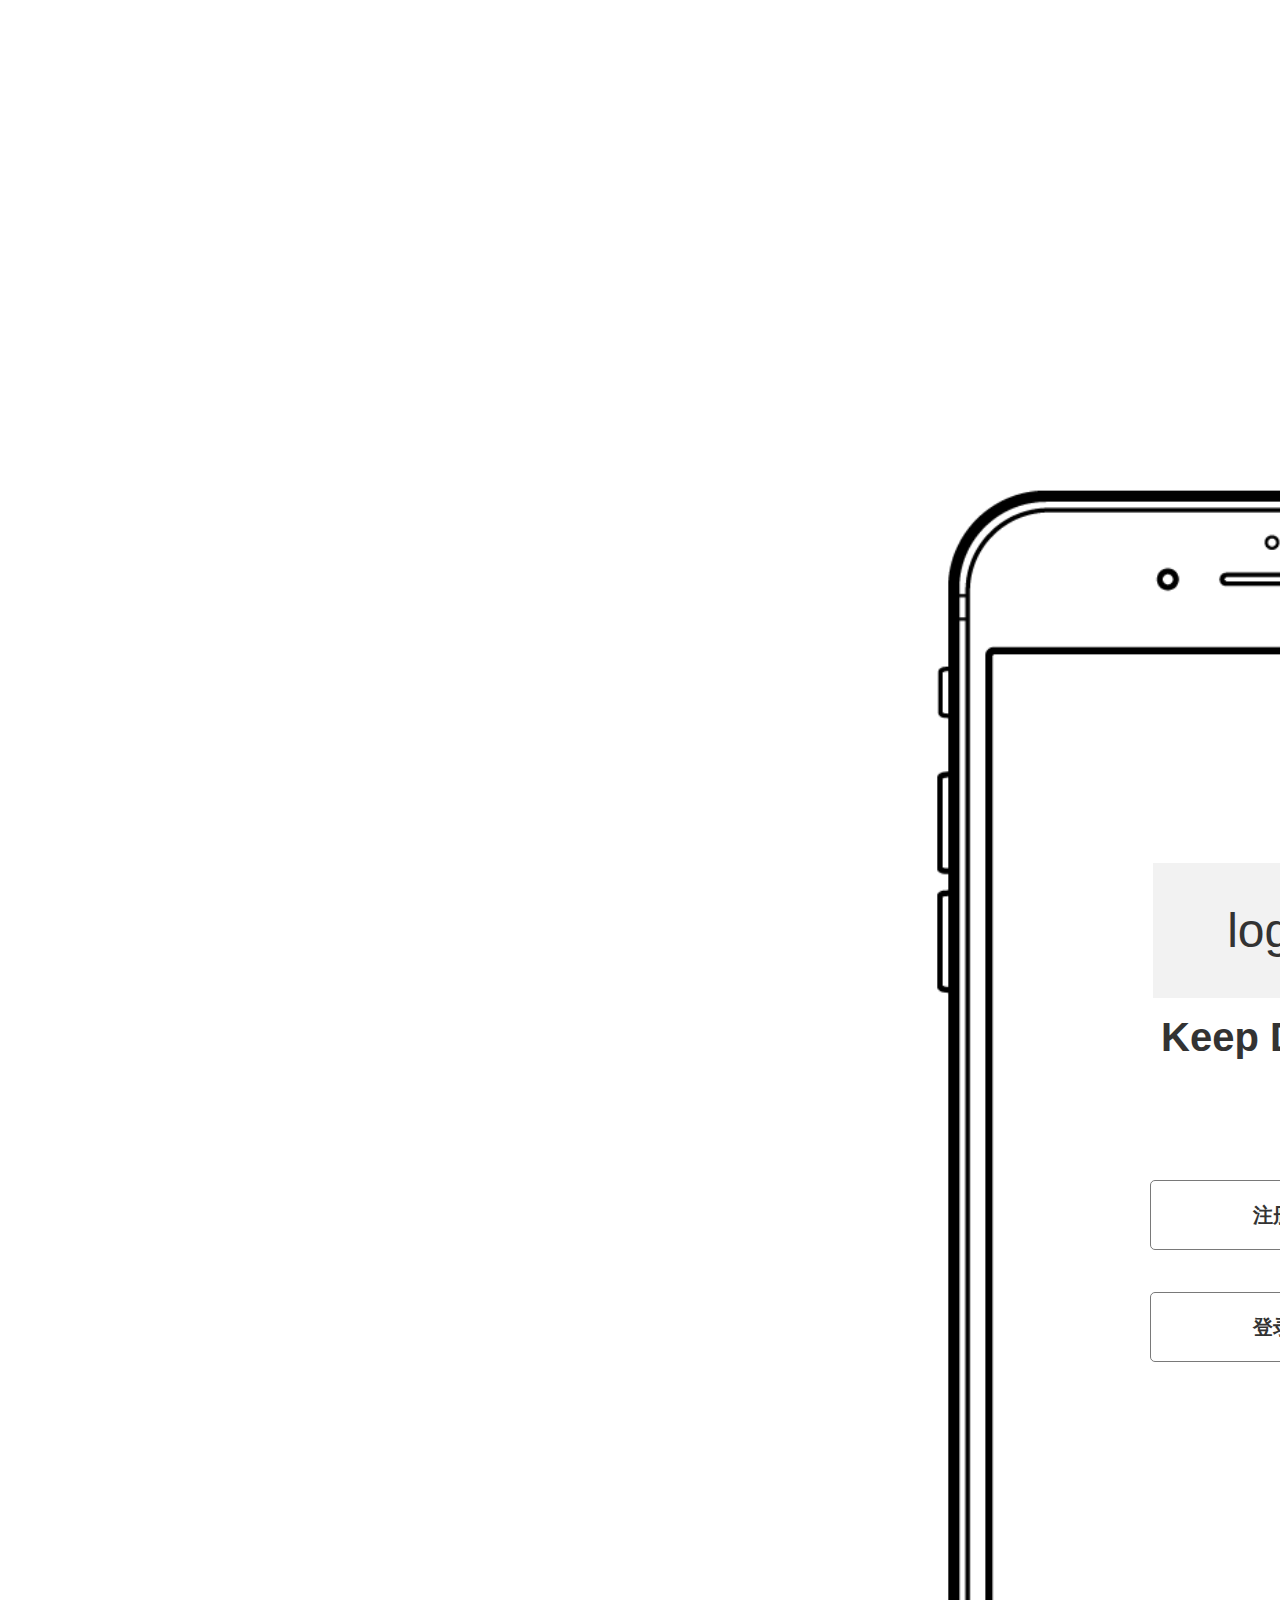
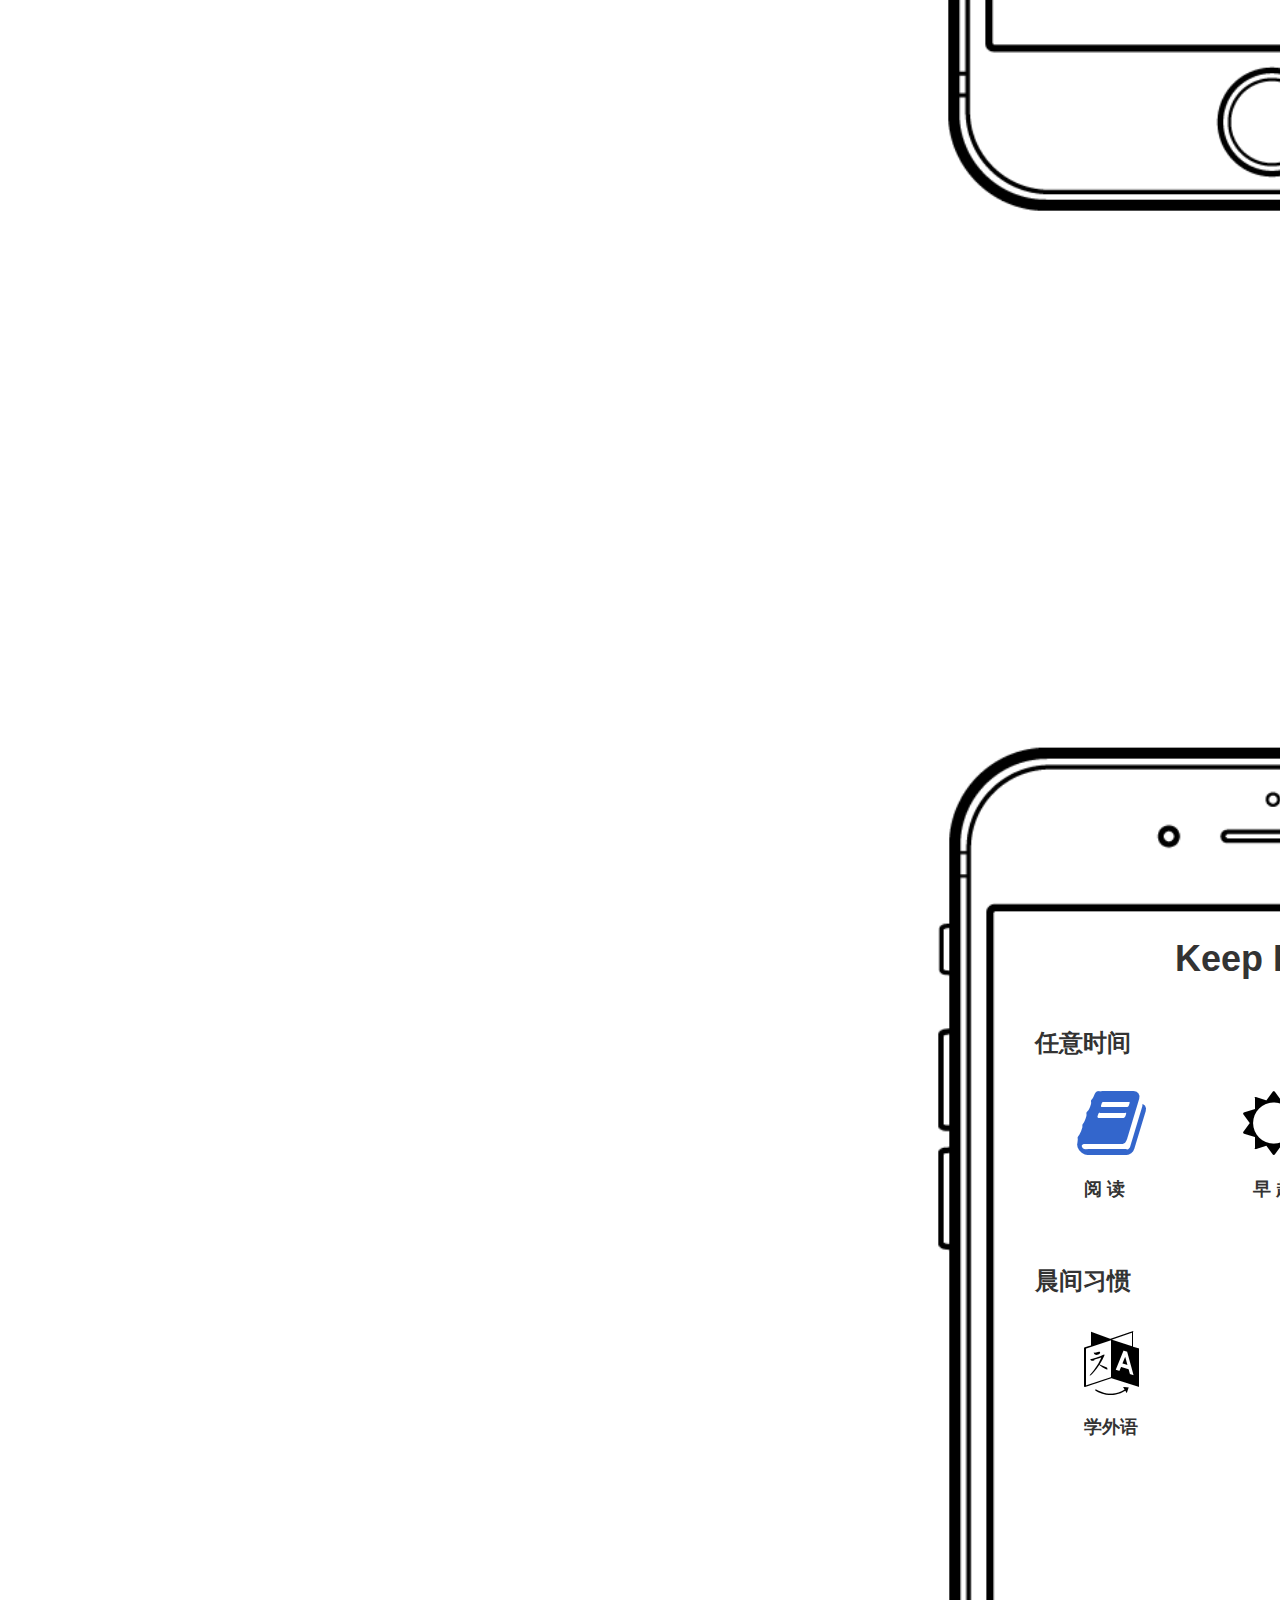
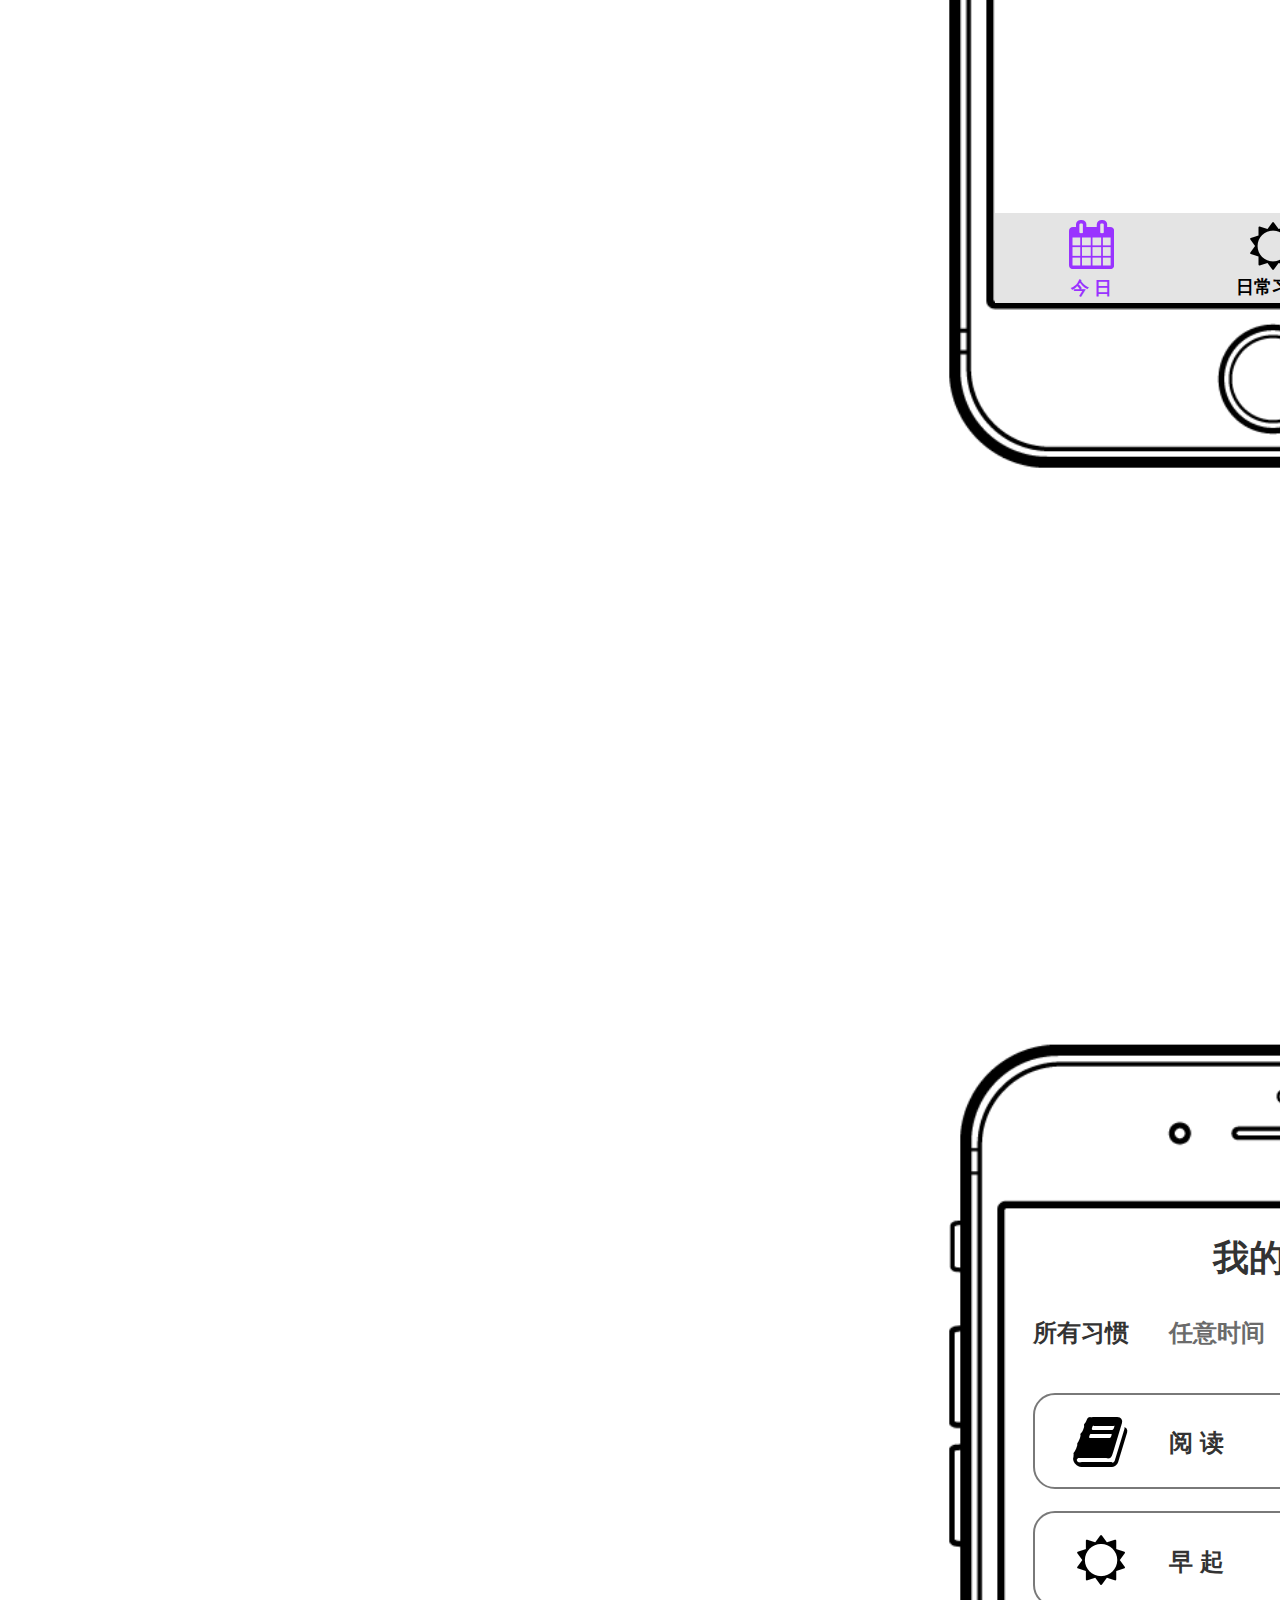
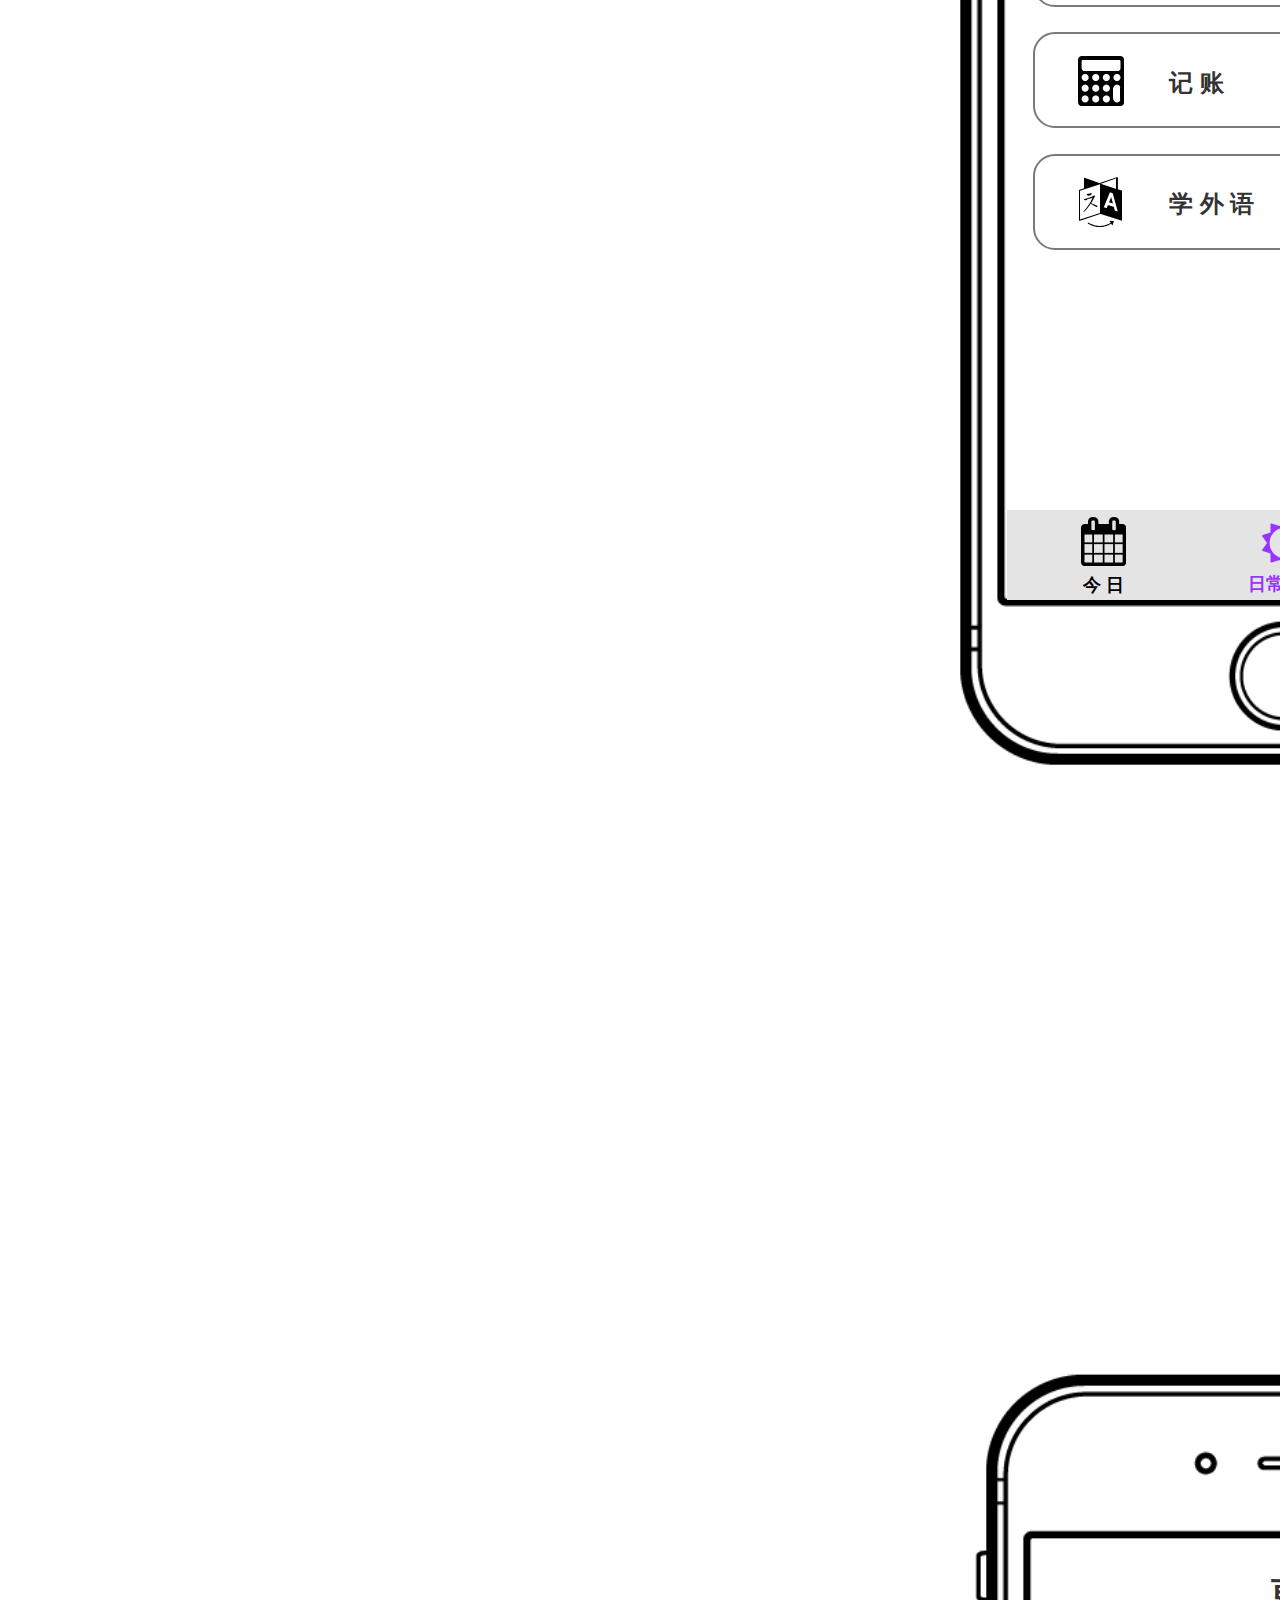
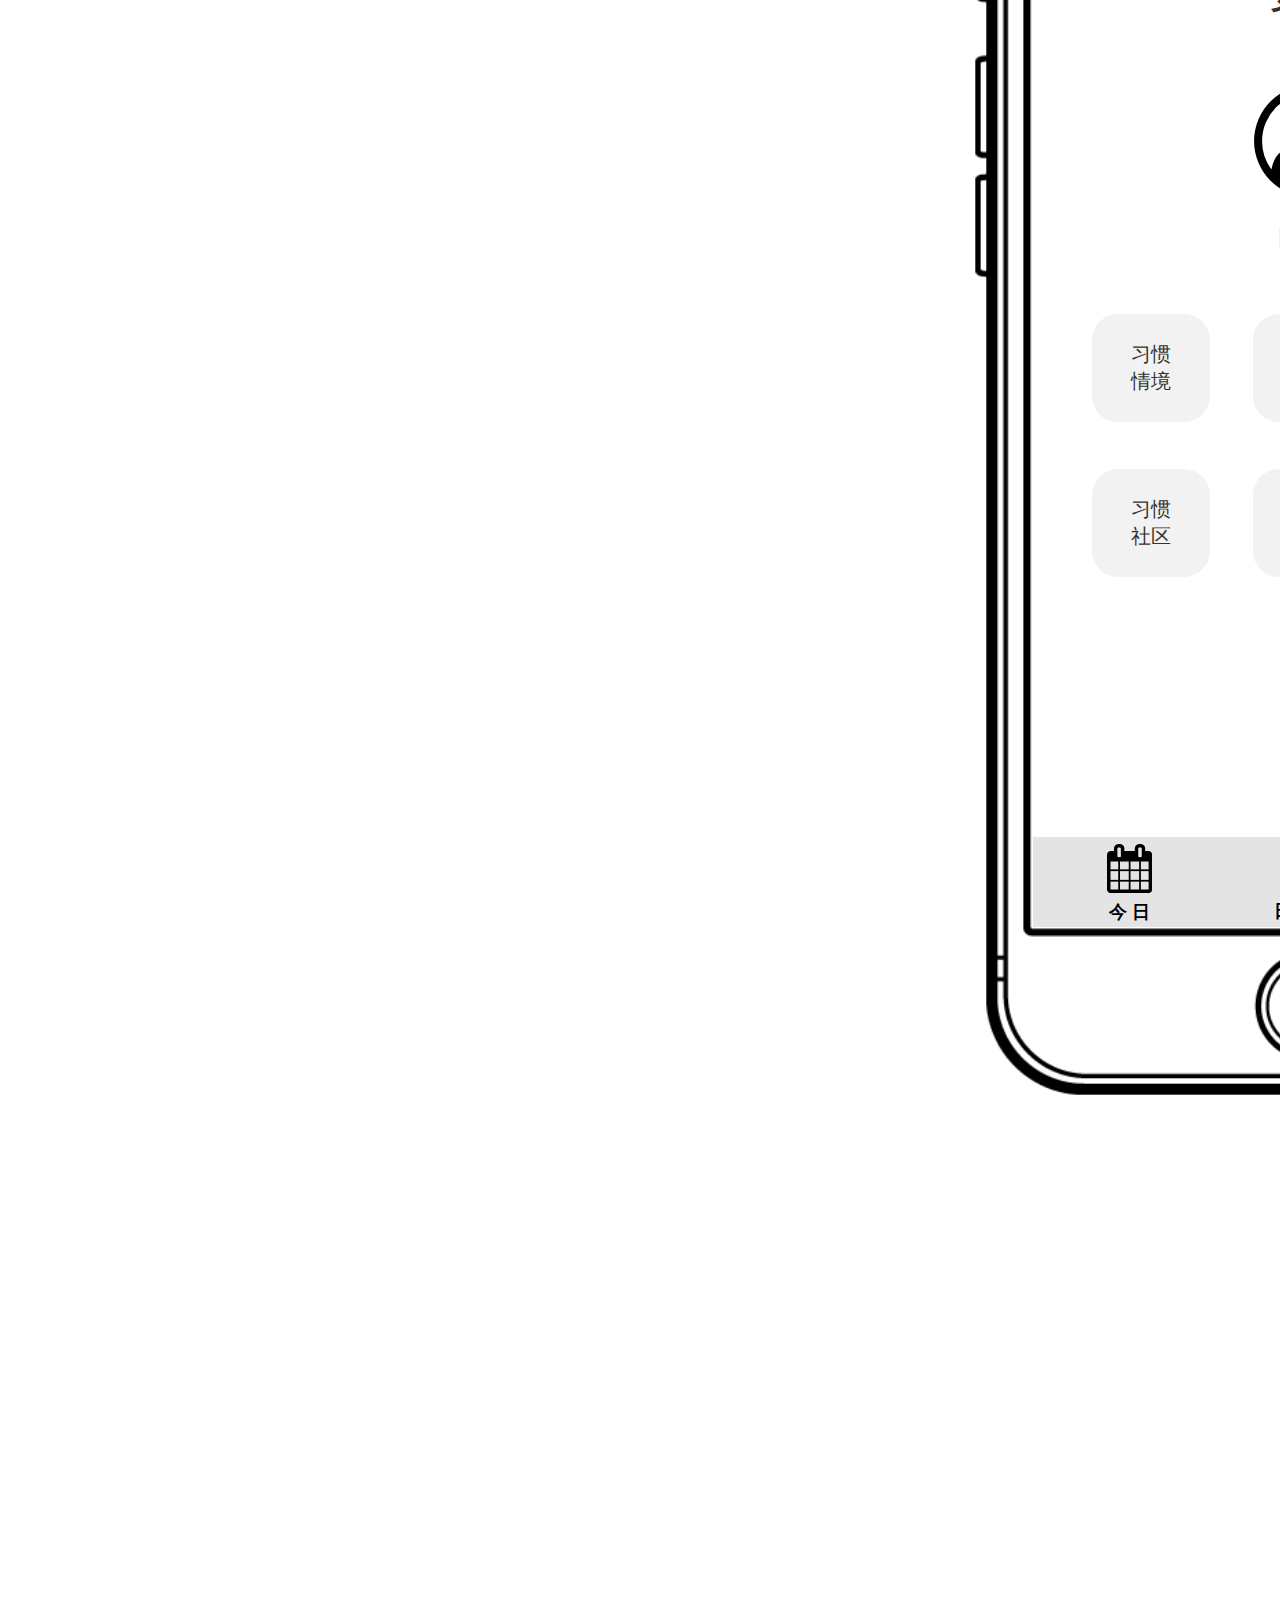
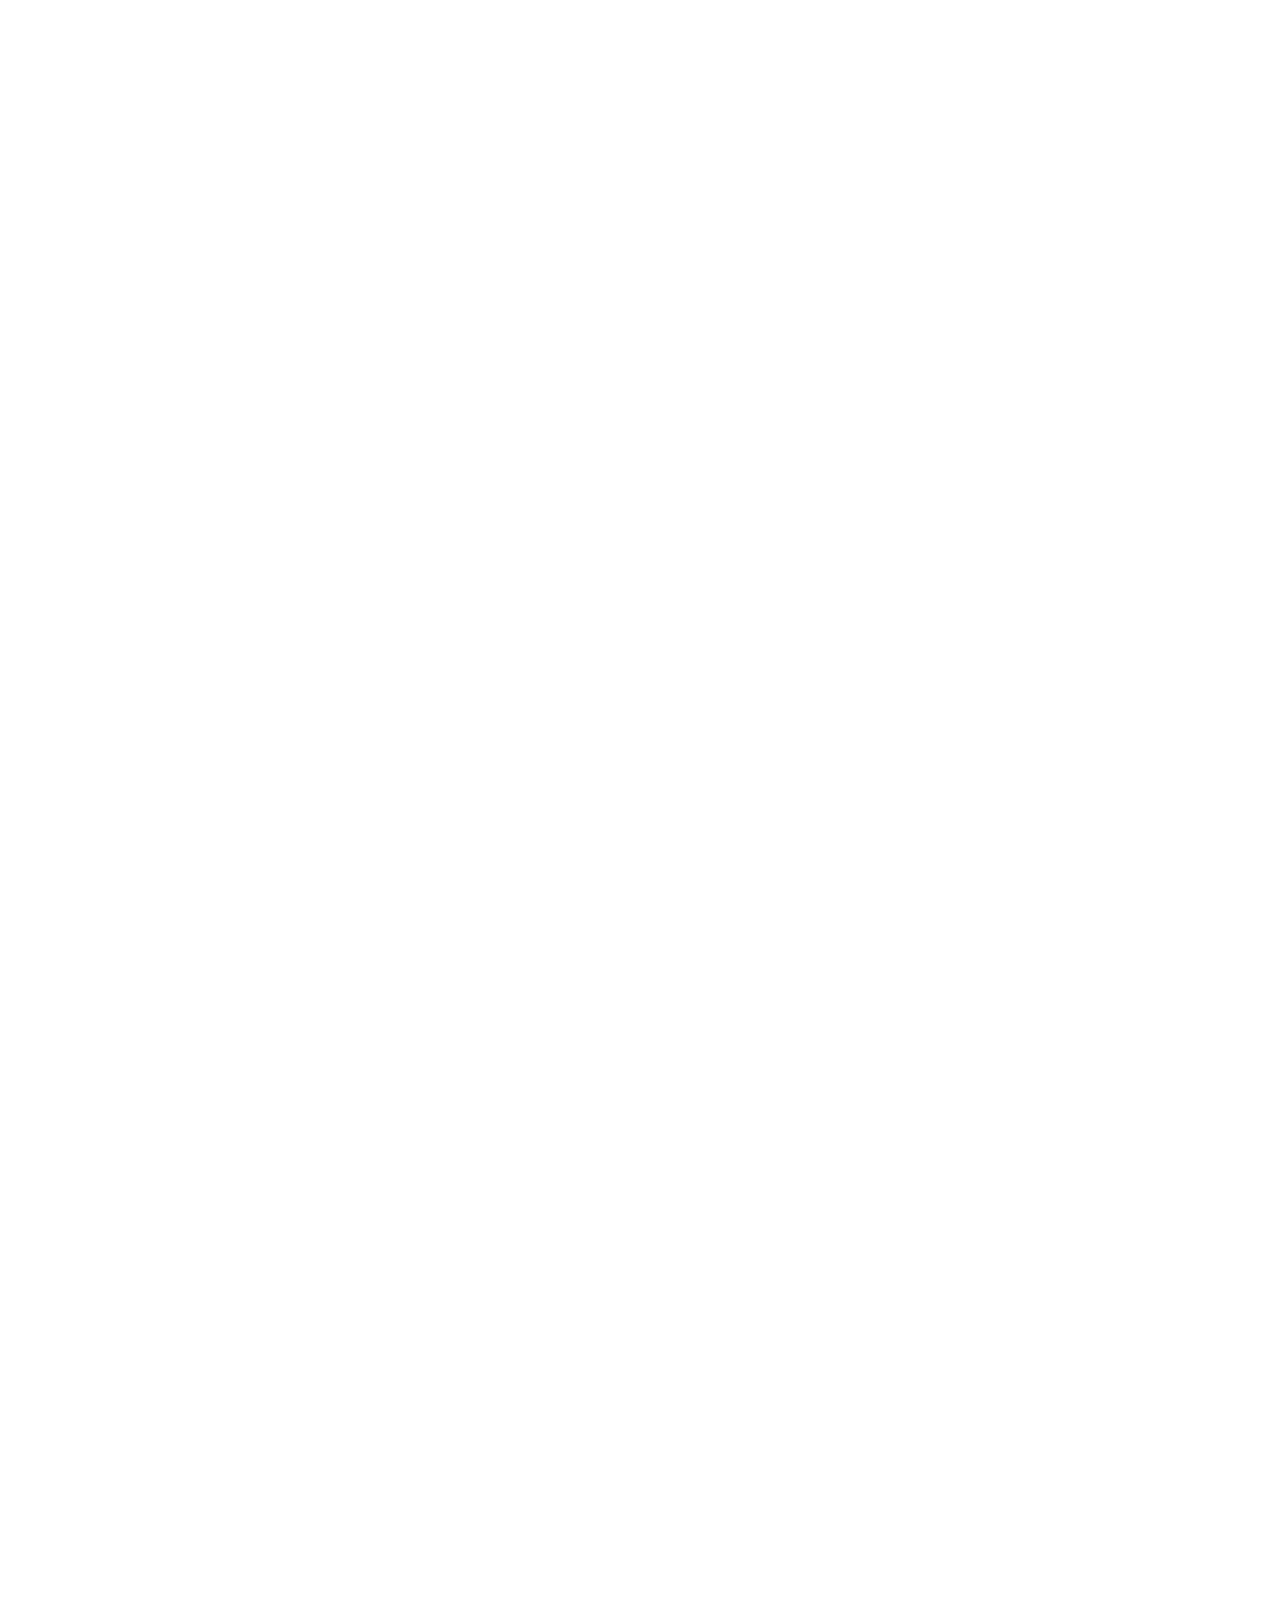
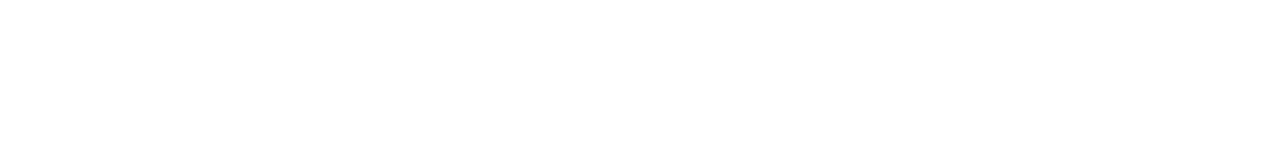
==== 原型图.html @ 33fe041f "add" ====
﻿<!DOCTYPE html>
<html>
  <head>
    <title>原型图</title>
    <meta http-equiv="X-UA-Compatible" content="IE=edge"/>
    <meta http-equiv="content-type" content="text/html; charset=utf-8"/>
    <meta name="apple-mobile-web-app-capable" content="yes"/>
    <link href="resources/css/jquery-ui-themes.css" type="text/css" rel="stylesheet"/>
    <link href="resources/css/axure_rp_page.css" type="text/css" rel="stylesheet"/>
    <link href="data/styles.css" type="text/css" rel="stylesheet"/>
    <link href="files/原型图/styles.css" type="text/css" rel="stylesheet"/>
    <script src="resources/scripts/jquery-1.7.1.min.js"></script>
    <script src="resources/scripts/jquery-ui-1.8.10.custom.min.js"></script>
    <script src="resources/scripts/prototypePre.js"></script>
    <script src="data/document.js"></script>
    <script src="resources/scripts/prototypePost.js"></script>
    <script src="files/原型图/data.js"></script>
    <script type="text/javascript">
      $axure.utils.getTransparentGifPath = function() { return 'resources/images/transparent.gif'; };
      $axure.utils.getOtherPath = function() { return 'resources/Other.html'; };
      $axure.utils.getReloadPath = function() { return 'resources/reload.html'; };
    </script>
  </head>
  <body>
    <div id="base" class="">

      <!-- 1 (图片) -->
      <div id="u0" class="ax_default _图片" data-label="1">
        <img id="u0_img" class="img " src="images/原型图/1_u0.png"/>
      </div>

      <!-- 2 (图片) -->
      <div id="u1" class="ax_default _图片" data-label="2">
        <img id="u1_img" class="img " src="images/原型图/1_u0.png"/>
      </div>

      <!-- Unnamed (矩形) -->
      <div id="u2" class="ax_default box_2">
        <div id="u2_div" class=""></div>
        <div id="u2_text" class="text ">
          <p><span>logo</span></p>
        </div>
      </div>

      <!-- Unnamed (矩形) -->
      <div id="u3" class="ax_default button">
        <div id="u3_div" class=""></div>
        <div id="u3_text" class="text ">
          <p><span>注册</span></p>
        </div>
      </div>

      <!-- Unnamed (矩形) -->
      <div id="u4" class="ax_default button">
        <div id="u4_div" class=""></div>
        <div id="u4_text" class="text ">
          <p><span>登录</span></p>
        </div>
      </div>

      <!-- Unnamed (矩形) -->
      <div id="u5" class="ax_default _二级标题">
        <div id="u5_div" class=""></div>
        <div id="u5_text" class="text ">
          <p><span>Keep Doing</span></p>
        </div>
      </div>

      <!-- 手机号 (组 合) -->
      <div id="u6" class="ax_default" data-label="手机号" data-left="2434" data-top="926" data-width="472" data-height="86">

        <!-- Unnamed (矩形) -->
        <div id="u7" class="ax_default box_1">
          <div id="u7_div" class=""></div>
        </div>

        <!-- Unnamed (文本框) -->
        <div id="u8" class="ax_default text_field">
          <input id="u8_input" type="text" value=""/>
        </div>
      </div>

      <!-- 验证码 (组 合) -->
      <div id="u9" class="ax_default" data-label="验证码" data-left="2434" data-top="1045" data-width="472" data-height="86">

        <!-- Unnamed (矩形) -->
        <div id="u10" class="ax_default box_1">
          <div id="u10_div" class=""></div>
        </div>

        <!-- Unnamed (文本框) -->
        <div id="u11" class="ax_default text_field">
          <input id="u11_input" type="text" value=""/>
        </div>

        <!-- Unnamed (矩形) -->
        <div id="u12" class="ax_default label">
          <div id="u12_div" class=""></div>
          <div id="u12_text" class="text ">
            <p><span>获取验证码</span></p>
          </div>
        </div>
      </div>

      <!-- Unnamed (矩形) -->
      <div id="u13" class="ax_default label">
        <div id="u13_div" class=""></div>
        <div id="u13_text" class="text ">
          <p><span>注 册</span></p>
        </div>
      </div>

      <!-- Unnamed (矩形) -->
      <div id="u14" class="ax_default box_2">
        <div id="u14_div" class=""></div>
        <div id="u14_text" class="text ">
          <p><span>下一步</span></p>
        </div>
      </div>

      <!-- Unnamed (形状) -->
      <div id="u15" class="ax_default icon">
        <img id="u15_img" class="img " src="images/原型图/u15.png"/>
      </div>

      <!-- Unnamed (形状) -->
      <div id="u16" class="ax_default icon">
        <img id="u16_img" class="img " src="images/原型图/u16.png"/>
      </div>

      <!-- Unnamed (形状) -->
      <div id="u17" class="ax_default icon">
        <img id="u17_img" class="img " src="images/原型图/u17.png"/>
      </div>

      <!-- Unnamed (矩形) -->
      <div id="u18" class="ax_default label">
        <div id="u18_div" class=""></div>
        <div id="u18_text" class="text ">
          <p><span>其它方式登录</span></p>
        </div>
      </div>

      <!-- Unnamed (矩形) -->
      <div id="u19" class="ax_default _二级标题">
        <div id="u19_div" class=""></div>
        <div id="u19_text" class="text ">
          <p><span>登录</span></p>
        </div>
      </div>

      <!-- 验证码 (组 合) -->
      <div id="u20" class="ax_default" data-label="验证码" data-left="2434" data-top="1161" data-width="472" data-height="86">

        <!-- Unnamed (矩形) -->
        <div id="u21" class="ax_default box_1">
          <div id="u21_div" class=""></div>
        </div>

        <!-- Unnamed (文本框) -->
        <div id="u22" class="ax_default text_field">
          <input id="u22_input" type="text" value=""/>
        </div>
      </div>

      <!-- 2 (图片) -->
      <div id="u23" class="ax_default _图片" data-label="2">
        <img id="u23_img" class="img " src="images/原型图/1_u0.png"/>
      </div>

      <!-- 手机号 (组 合) -->
      <div id="u24" class="ax_default" data-label="手机号" data-left="3869" data-top="954" data-width="472" data-height="86">

        <!-- Unnamed (矩形) -->
        <div id="u25" class="ax_default box_1">
          <div id="u25_div" class=""></div>
        </div>

        <!-- Unnamed (文本框) -->
        <div id="u26" class="ax_default text_field">
          <input id="u26_input" type="text" value=""/>
        </div>
      </div>

      <!-- Unnamed (矩形) -->
      <div id="u27" class="ax_default label">
        <div id="u27_div" class=""></div>
        <div id="u27_text" class="text ">
          <p><span>登 录</span></p>
        </div>
      </div>

      <!-- Unnamed (矩形) -->
      <div id="u28" class="ax_default box_2">
        <div id="u28_div" class=""></div>
        <div id="u28_text" class="text ">
          <p><span>登 录</span></p>
        </div>
      </div>

      <!-- Unnamed (形状) -->
      <div id="u29" class="ax_default icon">
        <img id="u29_img" class="img " src="images/原型图/u15.png"/>
      </div>

      <!-- Unnamed (形状) -->
      <div id="u30" class="ax_default icon">
        <img id="u30_img" class="img " src="images/原型图/u16.png"/>
      </div>

      <!-- Unnamed (形状) -->
      <div id="u31" class="ax_default icon">
        <img id="u31_img" class="img " src="images/原型图/u17.png"/>
      </div>

      <!-- Unnamed (矩形) -->
      <div id="u32" class="ax_default label">
        <div id="u32_div" class=""></div>
        <div id="u32_text" class="text ">
          <p><span>其它方式登录</span></p>
        </div>
      </div>

      <!-- Unnamed (矩形) -->
      <div id="u33" class="ax_default _二级标题">
        <div id="u33_div" class=""></div>
        <div id="u33_text" class="text ">
          <p><span>注册</span></p>
        </div>
      </div>

      <!-- 验证码 (组 合) -->
      <div id="u34" class="ax_default" data-label="验证码" data-left="3869" data-top="1095" data-width="472" data-height="86">

        <!-- Unnamed (矩形) -->
        <div id="u35" class="ax_default box_1">
          <div id="u35_div" class=""></div>
        </div>

        <!-- Unnamed (文本框) -->
        <div id="u36" class="ax_default text_field">
          <input id="u36_input" type="text" value=""/>
        </div>
      </div>

      <!-- 1 (图片) -->
      <div id="u37" class="ax_default _图片" data-label="1">
        <img id="u37_img" class="img " src="images/原型图/1_u0.png"/>
      </div>

      <!-- Unnamed (矩形) -->
      <div id="u38" class="ax_default _二级标题">
        <div id="u38_div" class=""></div>
        <div id="u38_text" class="text ">
          <p><span>Keep Doing</span></p>
        </div>
      </div>

      <!-- Unnamed (矩形) -->
      <div id="u39" class="ax_default box_2">
        <div id="u39_div" class=""></div>
      </div>

      <!-- Unnamed (形状) -->
      <div id="u40" class="ax_default icon">
        <img id="u40_img" class="img " src="images/原型图/u40.png"/>
      </div>

      <!-- Unnamed (矩形) -->
      <div id="u41" class="ax_default _三级标题">
        <div id="u41_div" class=""></div>
        <div id="u41_text" class="text ">
          <p><span>今 日</span></p>
        </div>
      </div>

      <!-- Unnamed (形状) -->
      <div id="u42" class="ax_default icon">
        <img id="u42_img" class="img " src="images/原型图/u42.png"/>
      </div>

      <!-- Unnamed (矩形) -->
      <div id="u43" class="ax_default _三级标题">
        <div id="u43_div" class=""></div>
        <div id="u43_text" class="text ">
          <p><span>日常习惯</span></p>
        </div>
      </div>

      <!-- Unnamed (形状) -->
      <div id="u44" class="ax_default icon">
        <img id="u44_img" class="img " src="images/原型图/u44.png"/>
      </div>

      <!-- Unnamed (矩形) -->
      <div id="u45" class="ax_default _三级标题">
        <div id="u45_div" class=""></div>
        <div id="u45_text" class="text ">
          <p><span>更 多</span></p>
        </div>
      </div>

      <!-- Unnamed (形状) -->
      <div id="u46" class="ax_default icon">
        <img id="u46_img" class="img " src="images/原型图/u46.png"/>
      </div>

      <!-- Unnamed (形状) -->
      <div id="u47" class="ax_default icon">
        <img id="u47_img" class="img " src="images/原型图/u47.png"/>
      </div>

      <!-- Unnamed (形状) -->
      <div id="u48" class="ax_default icon">
        <img id="u48_img" class="img " src="images/原型图/u48.png"/>
      </div>

      <!-- Unnamed (矩形) -->
      <div id="u49" class="ax_default _二级标题">
        <div id="u49_div" class=""></div>
        <div id="u49_text" class="text ">
          <p><span>任意时间</span></p>
        </div>
      </div>

      <!-- Unnamed (矩形) -->
      <div id="u50" class="ax_default _二级标题">
        <div id="u50_div" class=""></div>
        <div id="u50_text" class="text ">
          <p><span>晨间习惯</span></p>
        </div>
      </div>

      <!-- Unnamed (形状) -->
      <div id="u51" class="ax_default icon">
        <img id="u51_img" class="img " src="images/原型图/u51.png"/>
      </div>

      <!-- Unnamed (矩形) -->
      <div id="u52" class="ax_default _二级标题">
        <div id="u52_div" class=""></div>
        <div id="u52_text" class="text ">
          <p><span>点击小图标完成打卡</span></p><p><span><br></span></p><p><span>打卡后图标颜色变化</span></p>
        </div>
      </div>

      <!-- Unnamed (矩形) -->
      <div id="u53" class="ax_default _三级标题">
        <div id="u53_div" class=""></div>
        <div id="u53_text" class="text ">
          <p><span>阅 读</span></p>
        </div>
      </div>

      <!-- Unnamed (矩形) -->
      <div id="u54" class="ax_default _三级标题">
        <div id="u54_div" class=""></div>
        <div id="u54_text" class="text ">
          <p><span>早 起</span></p>
        </div>
      </div>

      <!-- Unnamed (矩形) -->
      <div id="u55" class="ax_default _三级标题">
        <div id="u55_div" class=""></div>
        <div id="u55_text" class="text ">
          <p><span>记 账</span></p>
        </div>
      </div>

      <!-- Unnamed (矩形) -->
      <div id="u56" class="ax_default _三级标题">
        <div id="u56_div" class=""></div>
        <div id="u56_text" class="text ">
          <p><span>学外语</span></p>
        </div>
      </div>

      <!-- 1 (图片) -->
      <div id="u57" class="ax_default _图片" data-label="1">
        <img id="u57_img" class="img " src="images/原型图/1_u0.png"/>
      </div>

      <!-- Unnamed (矩形) -->
      <div id="u58" class="ax_default _二级标题">
        <div id="u58_div" class=""></div>
        <div id="u58_text" class="text ">
          <p><span>所有习惯</span></p>
        </div>
      </div>

      <!-- Unnamed (矩形) -->
      <div id="u59" class="ax_default _二级标题">
        <div id="u59_div" class=""></div>
        <div id="u59_text" class="text ">
          <p><span>我的习惯</span></p>
        </div>
      </div>

      <!-- Unnamed (矩形) -->
      <div id="u60" class="ax_default _二级标题">
        <div id="u60_div" class=""></div>
        <div id="u60_text" class="text ">
          <p><span>任意时间</span></p>
        </div>
      </div>

      <!-- Unnamed (矩形) -->
      <div id="u61" class="ax_default _二级标题">
        <div id="u61_div" class=""></div>
        <div id="u61_text" class="text ">
          <p><span>晨间习惯</span></p>
        </div>
      </div>

      <!-- Unnamed (矩形) -->
      <div id="u62" class="ax_default box_1">
        <div id="u62_div" class=""></div>
      </div>

      <!-- Unnamed (形状) -->
      <div id="u63" class="ax_default icon">
        <img id="u63_img" class="img " src="images/原型图/u63.png"/>
      </div>

      <!-- Unnamed (矩形) -->
      <div id="u64" class="ax_default box_1">
        <div id="u64_div" class=""></div>
      </div>

      <!-- Unnamed (矩形) -->
      <div id="u65" class="ax_default box_1">
        <div id="u65_div" class=""></div>
      </div>

      <!-- Unnamed (矩形) -->
      <div id="u66" class="ax_default box_1">
        <div id="u66_div" class=""></div>
      </div>

      <!-- Unnamed (形状) -->
      <div id="u67" class="ax_default icon">
        <img id="u67_img" class="img " src="images/原型图/u67.png"/>
      </div>

      <!-- Unnamed (形状) -->
      <div id="u68" class="ax_default icon">
        <img id="u68_img" class="img " src="images/原型图/u68.png"/>
      </div>

      <!-- Unnamed (形状) -->
      <div id="u69" class="ax_default icon">
        <img id="u69_img" class="img " src="images/原型图/u69.png"/>
      </div>

      <!-- Unnamed (矩形) -->
      <div id="u70" class="ax_default _二级标题">
        <div id="u70_div" class=""></div>
        <div id="u70_text" class="text ">
          <p><span>阅 读</span></p>
        </div>
      </div>

      <!-- Unnamed (矩形) -->
      <div id="u71" class="ax_default _二级标题">
        <div id="u71_div" class=""></div>
        <div id="u71_text" class="text ">
          <p><span>早 起</span></p>
        </div>
      </div>

      <!-- Unnamed (矩形) -->
      <div id="u72" class="ax_default _二级标题">
        <div id="u72_div" class=""></div>
        <div id="u72_text" class="text ">
          <p><span>记 账</span></p>
        </div>
      </div>

      <!-- Unnamed (矩形) -->
      <div id="u73" class="ax_default _二级标题">
        <div id="u73_div" class=""></div>
        <div id="u73_text" class="text ">
          <p><span>学 外 语</span></p>
        </div>
      </div>

      <!-- Unnamed (形状) -->
      <div id="u74" class="ax_default icon">
        <img id="u74_img" class="img " src="images/原型图/u74.png"/>
      </div>

      <!-- Unnamed (矩形) -->
      <div id="u75" class="ax_default _二级标题">
        <div id="u75_div" class=""></div>
        <div id="u75_text" class="text ">
          <p><span>点击“＋”可添加习惯</span></p><p><span><br></span></p><p><span>点击习惯条可进入打卡日历，</span></p><p><span>可编辑习惯设置</span></p>
        </div>
      </div>

      <!-- 1 (图片) -->
      <div id="u76" class="ax_default _图片" data-label="1">
        <img id="u76_img" class="img " src="images/原型图/1_u0.png"/>
      </div>

      <!-- Unnamed (矩形) -->
      <div id="u77" class="ax_default _二级标题">
        <div id="u77_div" class=""></div>
        <div id="u77_text" class="text ">
          <p><span>新的习惯</span></p>
        </div>
      </div>

      <!-- Unnamed (矩形) -->
      <div id="u78" class="ax_default primary_button">
        <div id="u78_div" class=""></div>
        <div id="u78_text" class="text ">
          <p><span>保存</span></p>
        </div>
      </div>

      <!-- Unnamed (矩形) -->
      <div id="u79" class="ax_default button">
        <div id="u79_div" class=""></div>
        <div id="u79_text" class="text ">
          <p><span>取消</span></p>
        </div>
      </div>

      <!-- Unnamed (矩形) -->
      <div id="u80" class="ax_default _二级标题">
        <div id="u80_div" class=""></div>
        <div id="u80_text" class="text ">
          <p><span>习惯名称：</span></p>
        </div>
      </div>

      <!-- Unnamed (文本框) -->
      <div id="u81" class="ax_default text_field ax_default_hidden" style="display:none; visibility: hidden">
        <input id="u81_input" type="text" value=""/>
      </div>

      <!-- Unnamed (矩形) -->
      <div id="u82" class="ax_default box_1">
        <div id="u82_div" class=""></div>
      </div>

      <!-- Unnamed (矩形) -->
      <div id="u83" class="ax_default _二级标题">
        <div id="u83_div" class=""></div>
        <div id="u83_text" class="text ">
          <p><span>挑选一个图标：</span></p>
        </div>
      </div>

      <!-- Unnamed (形状) -->
      <div id="u84" class="ax_default icon">
        <img id="u84_img" class="img " src="images/原型图/u69.png"/>
      </div>

      <!-- Unnamed (形状) -->
      <div id="u85" class="ax_default icon">
        <img id="u85_img" class="img " src="images/原型图/u85.png"/>
      </div>

      <!-- Unnamed (形状) -->
      <div id="u86" class="ax_default icon">
        <img id="u86_img" class="img " src="images/原型图/u86.png"/>
      </div>

      <!-- Unnamed (形状) -->
      <div id="u87" class="ax_default icon">
        <img id="u87_img" class="img " src="images/原型图/u87.png"/>
      </div>

      <!-- Unnamed (形状) -->
      <div id="u88" class="ax_default icon">
        <img id="u88_img" class="img " src="images/原型图/u88.png"/>
      </div>

      <!-- Unnamed (形状) -->
      <div id="u89" class="ax_default icon">
        <img id="u89_img" class="img " src="images/原型图/u89.png"/>
      </div>

      <!-- Unnamed (形状) -->
      <div id="u90" class="ax_default icon">
        <img id="u90_img" class="img " src="images/原型图/u90.png"/>
      </div>

      <!-- Unnamed (形状) -->
      <div id="u91" class="ax_default icon">
        <img id="u91_img" class="img " src="images/原型图/u67.png"/>
      </div>

      <!-- Unnamed (矩形) -->
      <div id="u92" class="ax_default _二级标题">
        <div id="u92_div" class=""></div>
        <div id="u92_text" class="text ">
          <p><span>在一天中的什么时候：</span></p>
        </div>
      </div>

      <!-- Unnamed (矩形) -->
      <div id="u93" class="ax_default primary_button">
        <div id="u93_div" class=""></div>
        <div id="u93_text" class="text ">
          <p><span>任意时间</span></p>
        </div>
      </div>

      <!-- Unnamed (矩形) -->
      <div id="u94" class="ax_default button">
        <div id="u94_div" class=""></div>
        <div id="u94_text" class="text ">
          <p><span>晨间习惯</span></p>
        </div>
      </div>

      <!-- Unnamed (矩形) -->
      <div id="u95" class="ax_default button">
        <div id="u95_div" class=""></div>
        <div id="u95_text" class="text ">
          <p><span>中午时分</span></p>
        </div>
      </div>

      <!-- Unnamed (矩形) -->
      <div id="u96" class="ax_default button">
        <div id="u96_div" class=""></div>
        <div id="u96_text" class="text ">
          <p><span>午间习惯</span></p>
        </div>
      </div>

      <!-- Unnamed (矩形) -->
      <div id="u97" class="ax_default button">
        <div id="u97_div" class=""></div>
        <div id="u97_text" class="text ">
          <p><span>晚间习惯</span></p>
        </div>
      </div>

      <!-- Unnamed (矩形) -->
      <div id="u98" class="ax_default _二级标题">
        <div id="u98_div" class=""></div>
        <div id="u98_text" class="text ">
          <p><span>在一周中的什么时候：</span></p>
        </div>
      </div>

      <!-- Unnamed (矩形) -->
      <div id="u99" class="ax_default primary_button">
        <div id="u99_div" class=""></div>
        <div id="u99_text" class="text ">
          <p><span>周一</span></p>
        </div>
      </div>

      <!-- Unnamed (矩形) -->
      <div id="u100" class="ax_default button">
        <div id="u100_div" class=""></div>
        <div id="u100_text" class="text ">
          <p><span>周二</span></p>
        </div>
      </div>

      <!-- Unnamed (矩形) -->
      <div id="u101" class="ax_default button">
        <div id="u101_div" class=""></div>
        <div id="u101_text" class="text ">
          <p><span>周三</span></p>
        </div>
      </div>

      <!-- Unnamed (矩形) -->
      <div id="u102" class="ax_default button">
        <div id="u102_div" class=""></div>
        <div id="u102_text" class="text ">
          <p><span>周四</span></p>
        </div>
      </div>

      <!-- Unnamed (矩形) -->
      <div id="u103" class="ax_default button">
        <div id="u103_div" class=""></div>
        <div id="u103_text" class="text ">
          <p><span>周五</span></p>
        </div>
      </div>

      <!-- Unnamed (矩形) -->
      <div id="u104" class="ax_default button">
        <div id="u104_div" class=""></div>
        <div id="u104_text" class="text ">
          <p><span>周六</span></p>
        </div>
      </div>

      <!-- Unnamed (矩形) -->
      <div id="u105" class="ax_default button">
        <div id="u105_div" class=""></div>
        <div id="u105_text" class="text ">
          <p><span>周日</span></p>
        </div>
      </div>

      <!-- Unnamed (矩形) -->
      <div id="u106" class="ax_default _二级标题">
        <div id="u106_div" class=""></div>
        <div id="u106_text" class="text ">
          <p><span>设置提醒时间：</span></p>
        </div>
      </div>

      <!-- Unnamed (形状) -->
      <div id="u107" class="ax_default icon">
        <img id="u107_img" class="img " src="images/原型图/u107.png"/>
      </div>

      <!-- Unnamed (矩形) -->
      <div id="u108" class="ax_default _二级标题">
        <div id="u108_div" class=""></div>
        <div id="u108_text" class="text ">
          <p><span>点击“＋”可设置提醒时间</span></p>
        </div>
      </div>

      <!-- Unnamed (矩形) -->
      <div id="u109" class="ax_default box_2">
        <div id="u109_div" class=""></div>
      </div>

      <!-- Unnamed (形状) -->
      <div id="u110" class="ax_default icon">
        <img id="u110_img" class="img " src="images/原型图/u110.png"/>
      </div>

      <!-- Unnamed (矩形) -->
      <div id="u111" class="ax_default _三级标题">
        <div id="u111_div" class=""></div>
        <div id="u111_text" class="text ">
          <p><span>今 日</span></p>
        </div>
      </div>

      <!-- Unnamed (形状) -->
      <div id="u112" class="ax_default icon">
        <img id="u112_img" class="img " src="images/原型图/u112.png"/>
      </div>

      <!-- Unnamed (矩形) -->
      <div id="u113" class="ax_default _三级标题">
        <div id="u113_div" class=""></div>
        <div id="u113_text" class="text ">
          <p><span>日常习惯</span></p>
        </div>
      </div>

      <!-- Unnamed (形状) -->
      <div id="u114" class="ax_default icon">
        <img id="u114_img" class="img " src="images/原型图/u44.png"/>
      </div>

      <!-- Unnamed (矩形) -->
      <div id="u115" class="ax_default _三级标题">
        <div id="u115_div" class=""></div>
        <div id="u115_text" class="text ">
          <p><span>更 多</span></p>
        </div>
      </div>

      <!-- 1 (图片) -->
      <div id="u116" class="ax_default _图片" data-label="1">
        <img id="u116_img" class="img " src="images/原型图/1_u0.png"/>
      </div>

      <!-- Unnamed (矩形) -->
      <div id="u117" class="ax_default box_2">
        <div id="u117_div" class=""></div>
      </div>

      <!-- Unnamed (形状) -->
      <div id="u118" class="ax_default icon">
        <img id="u118_img" class="img " src="images/原型图/u110.png"/>
      </div>

      <!-- Unnamed (矩形) -->
      <div id="u119" class="ax_default _三级标题">
        <div id="u119_div" class=""></div>
        <div id="u119_text" class="text ">
          <p><span>今 日</span></p>
        </div>
      </div>

      <!-- Unnamed (形状) -->
      <div id="u120" class="ax_default icon">
        <img id="u120_img" class="img " src="images/原型图/u42.png"/>
      </div>

      <!-- Unnamed (矩形) -->
      <div id="u121" class="ax_default _三级标题">
        <div id="u121_div" class=""></div>
        <div id="u121_text" class="text ">
          <p><span>日常习惯</span></p>
        </div>
      </div>

      <!-- Unnamed (形状) -->
      <div id="u122" class="ax_default icon">
        <img id="u122_img" class="img " src="images/原型图/u122.png"/>
      </div>

      <!-- Unnamed (矩形) -->
      <div id="u123" class="ax_default _三级标题">
        <div id="u123_div" class=""></div>
        <div id="u123_text" class="text ">
          <p><span>更 多</span></p>
        </div>
      </div>

      <!-- Unnamed (矩形) -->
      <div id="u124" class="ax_default _二级标题">
        <div id="u124_div" class=""></div>
        <div id="u124_text" class="text ">
          <p><span>更 多</span></p>
        </div>
      </div>

      <!-- Unnamed (形状) -->
      <div id="u125" class="ax_default icon">
        <img id="u125_img" class="img " src="images/原型图/u125.png"/>
      </div>

      <!-- Unnamed (矩形) -->
      <div id="u126" class="ax_default _二级标题">
        <div id="u126_div" class=""></div>
        <div id="u126_text" class="text ">
          <p><span>昵 称</span></p>
        </div>
      </div>

      <!-- Unnamed (矩形) -->
      <div id="u127" class="ax_default box_2">
        <div id="u127_div" class=""></div>
        <div id="u127_text" class="text ">
          <p><span>习惯</span></p><p><span>情境</span></p>
        </div>
      </div>

      <!-- Unnamed (矩形) -->
      <div id="u128" class="ax_default box_2">
        <div id="u128_div" class=""></div>
        <div id="u128_text" class="text ">
          <p><span>今日</span></p><p><span>打卡</span></p>
        </div>
      </div>

      <!-- Unnamed (矩形) -->
      <div id="u129" class="ax_default box_2">
        <div id="u129_div" class=""></div>
        <div id="u129_text" class="text ">
          <p><span>我的</span></p><p><span>勋章</span></p>
        </div>
      </div>

      <!-- Unnamed (矩形) -->
      <div id="u130" class="ax_default box_2">
        <div id="u130_div" class=""></div>
        <div id="u130_text" class="text ">
          <p><span>习惯</span></p><p><span>社区</span></p>
        </div>
      </div>

      <!-- Unnamed (矩形) -->
      <div id="u131" class="ax_default box_2">
        <div id="u131_div" class=""></div>
        <div id="u131_text" class="text ">
          <p><span>习惯</span></p><p><span>中转站</span></p>
        </div>
      </div>

      <!-- Unnamed (矩形) -->
      <div id="u132" class="ax_default box_2">
        <div id="u132_div" class=""></div>
        <div id="u132_text" class="text ">
          <p><span>意见</span></p><p><span>反馈</span></p>
        </div>
      </div>

      <!-- 1 (图片) -->
      <div id="u133" class="ax_default _图片" data-label="1">
        <img id="u133_img" class="img " src="images/原型图/1_u0.png"/>
      </div>

      <!-- 1 (图片) -->
      <div id="u134" class="ax_default _图片" data-label="1">
        <img id="u134_img" class="img " src="images/原型图/1_u0.png"/>
      </div>

      <!-- Unnamed (形状) -->
      <div id="u135" class="ax_default icon">
        <img id="u135_img" class="img " src="images/原型图/u15.png"/>
      </div>

      <!-- Unnamed (矩形) -->
      <div id="u136" class="ax_default _二级标题">
        <div id="u136_div" class=""></div>
        <div id="u136_text" class="text ">
          <p><span>习惯情境</span></p>
        </div>
      </div>

      <!-- Unnamed (形状) -->
      <div id="u137" class="ax_default icon">
        <img id="u137_img" class="img " src="images/原型图/u74.png"/>
      </div>

      <!-- Unnamed (矩形) -->
      <div id="u138" class="ax_default box_2">
        <div id="u138_div" class=""></div>
        <div id="u138_text" class="text ">
          <p><span>任意时间</span></p>
        </div>
      </div>

      <!-- Unnamed (矩形) -->
      <div id="u139" class="ax_default box_2">
        <div id="u139_div" class=""></div>
        <div id="u139_text" class="text ">
          <p><span>起床之后</span></p>
        </div>
      </div>

      <!-- Unnamed (矩形) -->
      <div id="u140" class="ax_default _二级标题">
        <div id="u140_div" class=""></div>
        <div id="u140_text" class="text ">
          <p><span>您可以添加适合自己的情境，如“洗澡之后”、</span></p><p><span>“跑步之后”等。</span></p>
        </div>
      </div>

      <!-- Unnamed (矩形) -->
      <div id="u141" class="ax_default box_2">
        <div id="u141_div" class=""></div>
        <div id="u141_text" class="text ">
          <p><span>晨间习惯</span></p>
        </div>
      </div>

      <!-- Unnamed (矩形) -->
      <div id="u142" class="ax_default box_2">
        <div id="u142_div" class=""></div>
        <div id="u142_text" class="text ">
          <p><span>中午时分</span></p>
        </div>
      </div>

      <!-- Unnamed (矩形) -->
      <div id="u143" class="ax_default box_2">
        <div id="u143_div" class=""></div>
        <div id="u143_text" class="text ">
          <p><span>午间习惯</span></p>
        </div>
      </div>

      <!-- Unnamed (矩形) -->
      <div id="u144" class="ax_default box_2">
        <div id="u144_div" class=""></div>
        <div id="u144_text" class="text ">
          <p><span>晚间习惯</span></p>
        </div>
      </div>

      <!-- Unnamed (矩形) -->
      <div id="u145" class="ax_default box_2">
        <div id="u145_div" class=""></div>
        <div id="u145_text" class="text ">
          <p><span>睡觉之前</span></p>
        </div>
      </div>

      <!-- Unnamed (矩形) -->
      <div id="u146" class="ax_default _二级标题">
        <div id="u146_div" class=""></div>
        <div id="u146_text" class="text ">
          <p><span>3个习惯</span></p>
        </div>
      </div>

      <!-- Unnamed (矩形) -->
      <div id="u147" class="ax_default _二级标题">
        <div id="u147_div" class=""></div>
        <div id="u147_text" class="text ">
          <p><span>0个习惯</span></p>
        </div>
      </div>

      <!-- Unnamed (矩形) -->
      <div id="u148" class="ax_default _二级标题">
        <div id="u148_div" class=""></div>
        <div id="u148_text" class="text ">
          <p><span>1个习惯</span></p>
        </div>
      </div>

      <!-- Unnamed (矩形) -->
      <div id="u149" class="ax_default _二级标题">
        <div id="u149_div" class=""></div>
        <div id="u149_text" class="text ">
          <p><span>0个习惯</span></p>
        </div>
      </div>

      <!-- Unnamed (矩形) -->
      <div id="u150" class="ax_default _二级标题">
        <div id="u150_div" class=""></div>
        <div id="u150_text" class="text ">
          <p><span>0个习惯</span></p>
        </div>
      </div>

      <!-- Unnamed (矩形) -->
      <div id="u151" class="ax_default _二级标题">
        <div id="u151_div" class=""></div>
        <div id="u151_text" class="text ">
          <p><span>0个习惯</span></p>
        </div>
      </div>

      <!-- Unnamed (矩形) -->
      <div id="u152" class="ax_default _二级标题">
        <div id="u152_div" class=""></div>
        <div id="u152_text" class="text ">
          <p><span>0个习惯</span></p>
        </div>
      </div>

      <!-- Unnamed (形状) -->
      <div id="u153" class="ax_default icon">
        <img id="u153_img" class="img " src="images/原型图/u15.png"/>
      </div>

      <!-- Unnamed (矩形) -->
      <div id="u154" class="ax_default _二级标题">
        <div id="u154_div" class=""></div>
        <div id="u154_text" class="text ">
          <p><span>今日打卡</span></p>
        </div>
      </div>

      <!-- Unnamed (占位符) -->
      <div id="u155" class="ax_default placeholder">
        <img id="u155_img" class="img " src="images/原型图/u155.png"/>
        <div id="u155_text" class="text ">
          <p><span>月历表</span></p>
        </div>
      </div>

      <!-- Unnamed (形状) -->
      <div id="u156" class="ax_default icon">
        <img id="u156_img" class="img " src="images/原型图/u67.png"/>
      </div>

      <!-- Unnamed (矩形) -->
      <div id="u157" class="ax_default _二级标题">
        <div id="u157_div" class=""></div>
        <div id="u157_text" class="text ">
          <p><span>这一天</span></p>
        </div>
      </div>

      <!-- Unnamed (垂直线) -->
      <div id="u158" class="ax_default line">
        <img id="u158_img" class="img " src="images/原型图/u158.png"/>
      </div>

      <!-- Unnamed (椭圆形) -->
      <div id="u159" class="ax_default ellipse">
        <img id="u159_img" class="img " src="images/原型图/u159.png"/>
      </div>

      <!-- Unnamed (椭圆形) -->
      <div id="u160" class="ax_default ellipse">
        <img id="u160_img" class="img " src="images/原型图/u159.png"/>
      </div>

      <!-- Unnamed (椭圆形) -->
      <div id="u161" class="ax_default ellipse">
        <img id="u161_img" class="img " src="images/原型图/u159.png"/>
      </div>

      <!-- Unnamed (椭圆形) -->
      <div id="u162" class="ax_default ellipse">
        <img id="u162_img" class="img " src="images/原型图/u159.png"/>
      </div>

      <!-- Unnamed (矩形) -->
      <div id="u163" class="ax_default _二级标题">
        <div id="u163_div" class=""></div>
        <div id="u163_text" class="text ">
          <p><span>8:00</span></p>
        </div>
      </div>

      <!-- Unnamed (矩形) -->
      <div id="u164" class="ax_default _二级标题">
        <div id="u164_div" class=""></div>
        <div id="u164_text" class="text ">
          <p><span>10:20</span></p>
        </div>
      </div>

      <!-- Unnamed (矩形) -->
      <div id="u165" class="ax_default _二级标题">
        <div id="u165_div" class=""></div>
        <div id="u165_text" class="text ">
          <p><span>15:30</span></p>
        </div>
      </div>

      <!-- Unnamed (矩形) -->
      <div id="u166" class="ax_default _二级标题">
        <div id="u166_div" class=""></div>
        <div id="u166_text" class="text ">
          <p><span>20:50</span></p>
        </div>
      </div>

      <!-- Unnamed (形状) -->
      <div id="u167" class="ax_default icon">
        <img id="u167_img" class="img " src="images/原型图/u167.png"/>
      </div>

      <!-- Unnamed (形状) -->
      <div id="u168" class="ax_default icon">
        <img id="u168_img" class="img " src="images/原型图/u168.png"/>
      </div>

      <!-- Unnamed (形状) -->
      <div id="u169" class="ax_default icon">
        <img id="u169_img" class="img " src="images/原型图/u169.png"/>
      </div>

      <!-- Unnamed (形状) -->
      <div id="u170" class="ax_default icon">
        <img id="u170_img" class="img " src="images/原型图/u170.png"/>
      </div>

      <!-- Unnamed (矩形) -->
      <div id="u171" class="ax_default _三级标题">
        <div id="u171_div" class=""></div>
        <div id="u171_text" class="text ">
          <p><span>早 起</span></p>
        </div>
      </div>

      <!-- Unnamed (矩形) -->
      <div id="u172" class="ax_default _三级标题">
        <div id="u172_div" class=""></div>
        <div id="u172_text" class="text ">
          <p><span>阅 读</span></p>
        </div>
      </div>

      <!-- Unnamed (矩形) -->
      <div id="u173" class="ax_default _三级标题">
        <div id="u173_div" class=""></div>
        <div id="u173_text" class="text ">
          <p><span>学 外 语</span></p>
        </div>
      </div>

      <!-- Unnamed (矩形) -->
      <div id="u174" class="ax_default _三级标题">
        <div id="u174_div" class=""></div>
        <div id="u174_text" class="text ">
          <p><span>记 账</span></p>
        </div>
      </div>

      <!-- Unnamed (矩形) -->
      <div id="u175" class="ax_default _二级标题">
        <div id="u175_div" class=""></div>
        <div id="u175_text" class="text ">
          <p><span>2019-xx-xx</span></p>
        </div>
      </div>

      <!-- 1 (图片) -->
      <div id="u176" class="ax_default _图片" data-label="1">
        <img id="u176_img" class="img " src="images/原型图/1_u0.png"/>
      </div>

      <!-- Unnamed (形状) -->
      <div id="u177" class="ax_default icon">
        <img id="u177_img" class="img " src="images/原型图/u15.png"/>
      </div>

      <!-- Unnamed (矩形) -->
      <div id="u178" class="ax_default _二级标题">
        <div id="u178_div" class=""></div>
        <div id="u178_text" class="text ">
          <p><span>我的勋章</span></p>
        </div>
      </div>

      <!-- Unnamed (椭圆形) -->
      <div id="u179" class="ax_default ellipse">
        <img id="u179_img" class="img " src="images/原型图/u179.png"/>
      </div>

      <!-- Unnamed (椭圆形) -->
      <div id="u180" class="ax_default ellipse">
        <img id="u180_img" class="img " src="images/原型图/u180.png"/>
      </div>

      <!-- Unnamed (椭圆形) -->
      <div id="u181" class="ax_default ellipse">
        <img id="u181_img" class="img " src="images/原型图/u181.png"/>
      </div>

      <!-- Unnamed (椭圆形) -->
      <div id="u182" class="ax_default ellipse">
        <img id="u182_img" class="img " src="images/原型图/u182.png"/>
      </div>

      <!-- Unnamed (椭圆形) -->
      <div id="u183" class="ax_default ellipse">
        <img id="u183_img" class="img " src="images/原型图/u182.png"/>
      </div>

      <!-- Unnamed (椭圆形) -->
      <div id="u184" class="ax_default ellipse">
        <img id="u184_img" class="img " src="images/原型图/u182.png"/>
      </div>

      <!-- Unnamed (椭圆形) -->
      <div id="u185" class="ax_default ellipse">
        <img id="u185_img" class="img " src="images/原型图/u182.png"/>
      </div>

      <!-- Unnamed (椭圆形) -->
      <div id="u186" class="ax_default ellipse">
        <img id="u186_img" class="img " src="images/原型图/u182.png"/>
      </div>

      <!-- Unnamed (椭圆形) -->
      <div id="u187" class="ax_default ellipse">
        <img id="u187_img" class="img " src="images/原型图/u182.png"/>
      </div>

      <!-- Unnamed (椭圆形) -->
      <div id="u188" class="ax_default ellipse">
        <img id="u188_img" class="img " src="images/原型图/u182.png"/>
      </div>

      <!-- Unnamed (椭圆形) -->
      <div id="u189" class="ax_default ellipse">
        <img id="u189_img" class="img " src="images/原型图/u182.png"/>
      </div>

      <!-- Unnamed (椭圆形) -->
      <div id="u190" class="ax_default ellipse">
        <img id="u190_img" class="img " src="images/原型图/u182.png"/>
      </div>

      <!-- 1 (图片) -->
      <div id="u191" class="ax_default _图片" data-label="1">
        <img id="u191_img" class="img " src="images/原型图/1_u0.png"/>
      </div>

      <!-- Unnamed (形状) -->
      <div id="u192" class="ax_default icon">
        <img id="u192_img" class="img " src="images/原型图/u15.png"/>
      </div>

      <!-- Unnamed (矩形) -->
      <div id="u193" class="ax_default _二级标题">
        <div id="u193_div" class=""></div>
        <div id="u193_text" class="text ">
          <p><span>习惯社区</span></p>
        </div>
      </div>

      <!-- Unnamed (连接线) -->
      <div id="u194" class="ax_default _连接线">
        <img id="u194_seg0" class="img " src="images/原型图/u194_seg0.png" alt="u194_seg0"/>
        <img id="u194_seg1" class="img " src="images/原型图/u194_seg1.png" alt="u194_seg1"/>
        <img id="u194_seg2" class="img " src="images/原型图/u194_seg2.png" alt="u194_seg2"/>
        <img id="u194_seg3" class="img " src="images/原型图/u194_seg3.png" alt="u194_seg3"/>
        <div id="u194_text" class="text " style="display:none; visibility: hidden">
          <p></p>
        </div>
      </div>

      <!-- Unnamed (连接线) -->
      <div id="u195" class="ax_default _连接线">
        <img id="u195_seg0" class="img " src="images/原型图/u195_seg0.png" alt="u195_seg0"/>
        <img id="u195_seg1" class="img " src="images/原型图/u195_seg1.png" alt="u195_seg1"/>
        <img id="u195_seg2" class="img " src="images/原型图/u195_seg2.png" alt="u195_seg2"/>
        <img id="u195_seg3" class="img " src="images/原型图/u195_seg3.png" alt="u195_seg3"/>
        <div id="u195_text" class="text " style="display:none; visibility: hidden">
          <p></p>
        </div>
      </div>

      <!-- Unnamed (连接线) -->
      <div id="u196" class="ax_default _连接线">
        <img id="u196_seg0" class="img " src="images/原型图/u196_seg0.png" alt="u196_seg0"/>
        <img id="u196_seg1" class="img " src="images/原型图/u196_seg1.png" alt="u196_seg1"/>
        <img id="u196_seg2" class="img " src="images/原型图/u196_seg2.png" alt="u196_seg2"/>
        <img id="u196_seg3" class="img " src="images/原型图/u196_seg3.png" alt="u196_seg3"/>
        <div id="u196_text" class="text " style="display:none; visibility: hidden">
          <p></p>
        </div>
      </div>

      <!-- Unnamed (连接线) -->
      <div id="u197" class="ax_default _连接线">
        <img id="u197_seg0" class="img " src="images/原型图/u197_seg0.png" alt="u197_seg0"/>
        <img id="u197_seg1" class="img " src="images/原型图/u197_seg1.png" alt="u197_seg1"/>
        <img id="u197_seg2" class="img " src="images/原型图/u197_seg2.png" alt="u197_seg2"/>
        <img id="u197_seg3" class="img " src="images/原型图/u197_seg3.png" alt="u197_seg3"/>
        <div id="u197_text" class="text " style="display:none; visibility: hidden">
          <p></p>
        </div>
      </div>

      <!-- 1 (图片) -->
      <div id="u198" class="ax_default _图片" data-label="1">
        <img id="u198_img" class="img " src="images/原型图/1_u0.png"/>
      </div>

      <!-- Unnamed (形状) -->
      <div id="u199" class="ax_default icon">
        <img id="u199_img" class="img " src="images/原型图/u15.png"/>
      </div>

      <!-- Unnamed (矩形) -->
      <div id="u200" class="ax_default _二级标题">
        <div id="u200_div" class=""></div>
        <div id="u200_text" class="text ">
          <p><span>习惯中转站</span></p>
        </div>
      </div>

      <!-- Unnamed (矩形) -->
      <div id="u201" class="ax_default box_1">
        <div id="u201_div" class=""></div>
      </div>

      <!-- Unnamed (矩形) -->
      <div id="u202" class="ax_default _二级标题">
        <div id="u202_div" class=""></div>
        <div id="u202_text" class="text ">
          <p><span>绘 画</span></p>
        </div>
      </div>

      <!-- Unnamed (形状) -->
      <div id="u203" class="ax_default icon">
        <img id="u203_img" class="img " src="images/原型图/u87.png"/>
      </div>

      <!-- Unnamed (矩形) -->
      <div id="u204" class="ax_default _二级标题">
        <div id="u204_div" class=""></div>
        <div id="u204_text" class="text ">
          <p><span>习惯中转站即暂时收起来的习惯，</span></p><p><span>方便日后提取出来</span></p>
        </div>
      </div>

      <!-- Unnamed (矩形) -->
      <div id="u205" class="ax_default _二级标题">
        <div id="u205_div" class=""></div>
        <div id="u205_text" class="text ">
          <p><span>用户关于习惯的互动社区</span></p>
        </div>
      </div>

      <!-- Unnamed (形状) -->
      <div id="u206" class="ax_default icon">
        <img id="u206_img" class="img " src="images/原型图/u206.png"/>
      </div>

      <!-- Unnamed (矩形) -->
      <div id="u207" class="ax_default _二级标题">
        <div id="u207_div" class=""></div>
        <div id="u207_text" class="text ">
          <p><span>昵称1</span></p>
        </div>
      </div>

      <!-- Unnamed (图片) -->
      <div id="u208" class="ax_default _图片">
        <img id="u208_img" class="img " src="images/原型图/u208.png"/>
      </div>

      <!-- Unnamed (矩形) -->
      <div id="u209" class="ax_default _三级标题">
        <div id="u209_div" class=""></div>
        <div id="u209_text" class="text ">
          <p><span>背单词打卡第66天，加油！</span></p>
        </div>
      </div>

      <!-- Unnamed (形状) -->
      <div id="u210" class="ax_default icon">
        <img id="u210_img" class="img " src="images/原型图/u210.png"/>
      </div>

      <!-- Unnamed (矩形) -->
      <div id="u211" class="ax_default _三级标题">
        <div id="u211_div" class=""></div>
        <div id="u211_text" class="text ">
          <p><span>666</span></p>
        </div>
      </div>

      <!-- Unnamed (形状) -->
      <div id="u212" class="ax_default icon">
        <img id="u212_img" class="img " src="images/原型图/u206.png"/>
      </div>

      <!-- Unnamed (矩形) -->
      <div id="u213" class="ax_default _二级标题">
        <div id="u213_div" class=""></div>
        <div id="u213_text" class="text ">
          <p><span>昵称2</span></p>
        </div>
      </div>

      <!-- Unnamed (图片) -->
      <div id="u214" class="ax_default _图片">
        <img id="u214_img" class="img " src="images/原型图/u208.png"/>
      </div>

      <!-- Unnamed (矩形) -->
      <div id="u215" class="ax_default _三级标题">
        <div id="u215_div" class=""></div>
        <div id="u215_text" class="text ">
          <p><span>今日份手绘作品，嚯嚯~</span></p>
        </div>
      </div>

      <!-- Unnamed (形状) -->
      <div id="u216" class="ax_default icon">
        <img id="u216_img" class="img " src="images/原型图/u210.png"/>
      </div>

      <!-- Unnamed (矩形) -->
      <div id="u217" class="ax_default _三级标题">
        <div id="u217_div" class=""></div>
        <div id="u217_text" class="text ">
          <p><span>888</span></p>
        </div>
      </div>

      <!-- Unnamed (矩形) -->
      <div id="u218" class="ax_default _三级标题">
        <div id="u218_div" class=""></div>
        <div id="u218_text" class="text ">
          <p><span style="color:#0000FF;">昵称2</span><span>：我也在背单词，一起加油~</span></p>
        </div>
      </div>

      <!-- Unnamed (矩形) -->
      <div id="u219" class="ax_default _三级标题">
        <div id="u219_div" class=""></div>
        <div id="u219_text" class="text ">
          <p><span style="color:#0000FF;">昵称1</span><span> 回复 </span><span style="color:#0000FF;">昵称2</span><span>：加油加油~</span></p>
        </div>
      </div>

      <!-- Unnamed (矩形) -->
      <div id="u220" class="ax_default _三级标题">
        <div id="u220_div" class=""></div>
        <div id="u220_text" class="text ">
          <p><span style="color:#0000FF;">昵称8</span><span>：好棒！</span></p>
        </div>
      </div>

      <!-- Unnamed (矩形) -->
      <div id="u221" class="ax_default _三级标题">
        <div id="u221_div" class=""></div>
        <div id="u221_text" class="text ">
          <p><span style="color:#0000FF;">昵称2</span><span> 回复 </span><span style="color:#0000FF;">昵称8</span><span>：谢谢~</span></p>
        </div>
      </div>

      <!-- Unnamed (矩形) -->
      <div id="u222" class="ax_default _二级标题">
        <div id="u222_div" class=""></div>
        <div id="u222_text" class="text ">
          <p><span>勋章体系鼓励用户打卡，</span></p><p><span>帮助养成习惯</span></p>
        </div>
      </div>

      <!-- Unnamed (形状) -->
      <div id="u223" class="ax_default icon">
        <img id="u223_img" class="img " src="images/原型图/u74.png"/>
      </div>

      <!-- Unnamed (矩形) -->
      <div id="u224" class="ax_default _二级标题">
        <div id="u224_div" class=""></div>
        <div id="u224_text" class="text ">
          <p><span>添加习惯</span></p>
        </div>
      </div>

      <!-- Unnamed (矩形) -->
      <div id="u225" class="ax_default _三级标题">
        <div id="u225_div" class=""></div>
        <div id="u225_text" class="text ">
          <p><span>设计说明</span></p>
        </div>
      </div>

      <!-- Unnamed (矩形) -->
      <div id="u226" class="ax_default _三级标题">
        <div id="u226_div" class=""></div>
        <div id="u226_text" class="text ">
          <p><span style="font-family:'Arial Normal', 'Arial';font-weight:400;">Keep Doing</span></p><p><span style="font-family:'Arial Normal', 'Arial';font-weight:400;">本产品是关于养成习惯的APP，用户可在APP中设置其需打卡的习惯。</span></p><p><span style="font-family:'Arial Normal', 'Arial';font-weight:400;"><br></span></p><p><span style="font-family:'Arial Negreta', 'Arial Normal', 'Arial';font-weight:700;">本产品绘制有12个页面，</span></p><p><span style="font-family:'Arial Normal', 'Arial';font-weight:400;"><br></span></p><p><span style="font-family:'Arial Normal', 'Arial';font-weight:400;"><br></span></p><p><span style="font-family:'Arial Negreta', 'Arial Normal', 'Arial';font-weight:700;">一级页面有4个，分别是：</span></p><p><span style="font-family:'Arial Normal', 'Arial';font-weight:400;"><br></span></p><p><span style="font-family:'Arial Negreta', 'Arial Normal', 'Arial';font-weight:700;">1新用户进入的登录/注册选择页；</span><span style="font-family:'Arial Normal', 'Arial';font-weight:400;"> </span></p><p><span style="font-family:'Arial Normal', 'Arial';font-weight:400;">用户可按需要选择登录或注册</span></p><p><span style="font-family:'Arial Normal', 'Arial';font-weight:400;"><br></span></p><p><span style="font-family:'Arial Negreta', 'Arial Normal', 'Arial';font-weight:700;">2今日需打卡的习惯页；</span></p><p><span style="font-family:'Arial Normal', 'Arial';font-weight:400;">根据习惯设置，今日需完成的习惯的打卡，打卡后图标颜色变化</span></p><p><span style="font-family:'Arial Normal', 'Arial';font-weight:400;"><br></span></p><p><span style="font-family:'Arial Negreta', 'Arial Normal', 'Arial';font-weight:700;">3我的“日常习惯”页；</span></p><p><span style="font-family:'Arial Normal', 'Arial';font-weight:400;">用户设置的所有习惯的罗列，亦有按习惯情境的分类</span></p><p><span style="font-family:'Arial Normal', 'Arial';font-weight:400;"><br></span></p><p><span style="font-family:'Arial Negreta', 'Arial Normal', 'Arial';font-weight:700;">4“更多”页。</span></p><p><span style="font-family:'Arial Normal', 'Arial';font-weight:400;">包括新的习惯、习惯情境、今日习惯、我的勋章、习惯社区、习惯中转站和意见反馈六个模块</span></p><p><span style="font-family:'Arial Normal', 'Arial';font-weight:400;"><br></span></p><p><span style="font-family:'Arial Normal', 'Arial';font-weight:400;"><br></span></p><p><span style="font-family:'Arial Negreta', 'Arial Normal', 'Arial';font-weight:700;">二级页面有8个，分别是：</span></p><p><span style="font-family:'Arial Normal', 'Arial';font-weight:400;">1.1 注册；</span></p><p><span style="font-family:'Arial Normal', 'Arial';font-weight:400;">1.2 登录；</span></p><p><span style="font-family:'Arial Normal', 'Arial';font-weight:400;">2.1/3.1 新的习惯；</span></p><p><span style="font-family:'Arial Normal', 'Arial';font-weight:400;">4.1 习惯情境；</span></p><p><span style="font-family:'Arial Normal', 'Arial';font-weight:400;">4.2 今日习惯；</span></p><p><span style="font-family:'Arial Normal', 'Arial';font-weight:400;">4.3 我的勋章；</span></p><p><span style="font-family:'Arial Normal', 'Arial';font-weight:400;">4.4 习惯社区；</span></p><p><span style="font-family:'Arial Normal', 'Arial';font-weight:400;">4.5 习惯中转站；</span></p><p><span style="font-family:'Arial Normal', 'Arial';font-weight:400;"><br></span></p><p><span style="font-family:'Arial Normal', 'Arial';font-weight:400;"><br></span></p><p><span style="font-family:'Arial Normal', 'Arial';font-weight:400;"><br></span></p><p><span style="font-family:'Arial Normal', 'Arial';font-weight:400;"><br></span></p>
        </div>
      </div>

      <!-- Unnamed (矩形) -->
      <div id="u227" class="ax_default _二级标题">
        <div id="u227_div" class=""></div>
        <div id="u227_text" class="text ">
          <p><span>首屏页面</span></p>
        </div>
      </div>

      <!-- Unnamed (矩形) -->
      <div id="u228" class="ax_default _三级标题">
        <div id="u228_div" class=""></div>
        <div id="u228_text" class="text ">
          <p><span>1.APP名称</span></p><p><span>2.导航栏</span></p><p><span>3.添加新的习惯标志</span></p><p><span>4.习惯图标</span></p><p><span>5.今日习惯</span></p><p><span>6.习惯名称</span></p><p><span>7.导航栏选中状态变色</span></p><p><span>8.已打卡习惯变色</span></p><p><span>9.习惯情境分类</span></p>
        </div>
      </div>

      <!-- Unnamed (水平线) -->
      <div id="u229" class="ax_default arrow">
        <img id="u229_img" class="img " src="images/原型图/u229.png"/>
      </div>

      <!-- Unnamed (垂直线) -->
      <div id="u230" class="ax_default arrow">
        <img id="u230_img" class="img " src="images/原型图/u230.png"/>
      </div>

      <!-- Unnamed (矩形) -->
      <div id="u231" class="ax_default _三级标题">
        <div id="u231_div" class=""></div>
        <div id="u231_text" class="text ">
          <p><span>重要必须的</span></p>
        </div>
      </div>

      <!-- Unnamed (矩形) -->
      <div id="u232" class="ax_default _三级标题">
        <div id="u232_div" class=""></div>
        <div id="u232_text" class="text ">
          <p><span>重要不必须的</span></p>
        </div>
      </div>

      <!-- Unnamed (矩形) -->
      <div id="u233" class="ax_default _三级标题">
        <div id="u233_div" class=""></div>
        <div id="u233_text" class="text ">
          <p><span>必须不重要的</span></p>
        </div>
      </div>

      <!-- Unnamed (矩形) -->
      <div id="u234" class="ax_default _三级标题">
        <div id="u234_div" class=""></div>
        <div id="u234_text" class="text ">
          <p><span>不重要不必须的</span></p>
        </div>
      </div>

      <!-- Unnamed (矩形) -->
      <div id="u235" class="ax_default _三级标题">
        <div id="u235_div" class=""></div>
        <div id="u235_text" class="text ">
          <p><span>2.导航栏</span></p>
        </div>
      </div>

      <!-- Unnamed (矩形) -->
      <div id="u236" class="ax_default _三级标题">
        <div id="u236_div" class=""></div>
        <div id="u236_text" class="text ">
          <p><span>3.添加新的习惯标志</span></p>
        </div>
      </div>

      <!-- Unnamed (矩形) -->
      <div id="u237" class="ax_default _三级标题">
        <div id="u237_div" class=""></div>
        <div id="u237_text" class="text ">
          <p><span>5.今日习惯</span></p>
        </div>
      </div>

      <!-- Unnamed (矩形) -->
      <div id="u238" class="ax_default _三级标题">
        <div id="u238_div" class=""></div>
        <div id="u238_text" class="text ">
          <p><span>8.已打卡习惯变色</span></p>
        </div>
      </div>

      <!-- Unnamed (矩形) -->
      <div id="u239" class="ax_default _三级标题">
        <div id="u239_div" class=""></div>
        <div id="u239_text" class="text ">
          <p><span>1.APP名称</span></p>
        </div>
      </div>

      <!-- Unnamed (矩形) -->
      <div id="u240" class="ax_default _三级标题">
        <div id="u240_div" class=""></div>
        <div id="u240_text" class="text ">
          <p><span>6.习惯名称</span></p>
        </div>
      </div>

      <!-- Unnamed (矩形) -->
      <div id="u241" class="ax_default _三级标题">
        <div id="u241_div" class=""></div>
        <div id="u241_text" class="text ">
          <p><span>4.习惯图标</span></p>
        </div>
      </div>

      <!-- Unnamed (矩形) -->
      <div id="u242" class="ax_default _三级标题">
        <div id="u242_div" class=""></div>
        <div id="u242_text" class="text ">
          <p><span>9.习惯情境分类</span></p>
        </div>
      </div>

      <!-- Unnamed (矩形) -->
      <div id="u243" class="ax_default _三级标题">
        <div id="u243_div" class=""></div>
        <div id="u243_text" class="text ">
          <p><span>7.导航栏选中状态变色</span></p>
        </div>
      </div>

      <!-- Unnamed (矩形) -->
      <div id="u244" class="ax_default _二级标题">
        <div id="u244_div" class=""></div>
        <div id="u244_text" class="text ">
          <p><span>版式布局设计安排</span></p>
        </div>
      </div>

      <!-- Unnamed (矩形) -->
      <div id="u245" class="ax_default _三级标题">
        <div id="u245_div" class=""></div>
        <div id="u245_text" class="text ">
          <p><span>选择了卡片式的布局</span></p><p><span><br></span></p><p><span>从产品上分析：</span></p><p><span>在习惯打卡上，每个习惯是分离而不相关的，且每个习惯都可以用图片加文字的形式表达，</span></p><p><span>因而一个个习惯可以布局为一张张卡片式。</span></p><p><span><br></span></p><p><span><br></span></p><p><span>从布局上分析：</span></p><p><span>一个个习惯布局为一张张卡片，其大小也一致，布局和谐而统一，给人以简约清新的感觉。</span></p>
        </div>
      </div>

      <!-- Unnamed (矩形) -->
      <div id="u246" class="ax_default _二级标题">
        <div id="u246_div" class=""></div>
        <div id="u246_text" class="text ">
          <p><span>点击</span></p>
        </div>
      </div>

      <!-- Unnamed (矩形) -->
      <div id="u247" class="ax_default _二级标题">
        <div id="u247_div" class=""></div>
        <div id="u247_text" class="text ">
          <p><span>今日已打卡的项目和时间</span></p>
        </div>
      </div>

      <!-- Unnamed (连接线) -->
      <div id="u248" class="ax_default _连接线">
        <img id="u248_seg0" class="img " src="images/原型图/u248_seg0.png" alt="u248_seg0"/>
        <img id="u248_seg1" class="img " src="images/原型图/u248_seg1.png" alt="u248_seg1"/>
        <img id="u248_seg2" class="img " src="images/原型图/u248_seg2.png" alt="u248_seg2"/>
        <div id="u248_text" class="text " style="display:none; visibility: hidden">
          <p></p>
        </div>
      </div>

      <!-- Unnamed (连接线) -->
      <div id="u249" class="ax_default _连接线">
        <img id="u249_seg0" class="img " src="images/原型图/u249_seg0.png" alt="u249_seg0"/>
        <img id="u249_seg1" class="img " src="images/原型图/u249_seg1.png" alt="u249_seg1"/>
        <img id="u249_seg2" class="img " src="images/原型图/u249_seg2.png" alt="u249_seg2"/>
        <img id="u249_seg3" class="img " src="images/原型图/u249_seg3.png" alt="u249_seg3"/>
        <img id="u249_seg4" class="img " src="images/原型图/u249_seg4.png" alt="u249_seg4"/>
        <img id="u249_seg5" class="img " src="images/原型图/u249_seg5.png" alt="u249_seg5"/>
        <div id="u249_text" class="text " style="display:none; visibility: hidden">
          <p></p>
        </div>
      </div>

      <!-- Unnamed (连接线) -->
      <div id="u250" class="ax_default _连接线">
        <img id="u250_seg0" class="img " src="images/原型图/u250_seg0.png" alt="u250_seg0"/>
        <img id="u250_seg1" class="img " src="images/原型图/u250_seg1.png" alt="u250_seg1"/>
        <img id="u250_seg2" class="img " src="images/原型图/u197_seg3.png" alt="u250_seg2"/>
        <div id="u250_text" class="text " style="display:none; visibility: hidden">
          <p></p>
        </div>
      </div>
    </div>
  </body>
</html>
---- resources/css/axure_rp_page.css ----
﻿/* so the window resize fires within a frame in IE7 */
html, body {
    height: 100%;
}

a {
    color: inherit;
}

p {
    margin: 0px;
    text-rendering: optimizeLegibility;
    font-feature-settings: "kern" 1;
    -webkit-font-feature-settings: "kern";
    -moz-font-feature-settings: "kern";
    -moz-font-feature-settings: "kern=1";
    font-kerning: normal;
}

iframe {
    background: #FFFFFF;
}

/* to match IE with C, FF */
input {
    padding: 1px 0px 1px 0px;
    box-sizing: border-box;
    -moz-box-sizing: border-box;
}

textarea {
    margin: 0px;
    box-sizing: border-box;
    -moz-box-sizing: border-box;
}

div.intcases {
    font-family: arial; 
    font-size: 12px;
    text-align:left; 
    border:1px solid #AAA; 
    background:#FFF none repeat scroll 0% 0%; 
    z-index:9999; 
    visibility:hidden; 
    position:absolute;
    padding: 0px;
    border-radius: 3px;
    white-space: nowrap;
}

div.intcaselink {
    cursor: pointer;
    padding: 3px 8px 3px 8px;
    margin: 5px;
    background:#EEE none repeat scroll 0% 0%; 
    border:1px solid #AAA;
    border-radius: 3px;
}

div.refpageimage {
    position: absolute;
    left: 0px;
    top: 0px;
    font-size: 0px;
    width: 16px;
    height: 16px;
    cursor: pointer;
    background-image: url(images/newwindow.gif);
    background-repeat: no-repeat;
}

div.annnoteimage {
    position: absolute;
    left: 0px;
    top: 0px;
    font-size: 0px;
    /*width: 16px;
    height: 12px;*/
    cursor: help;
    /*background-image: url(images/note.gif);*/
    /*background-repeat: no-repeat;*/
    width: 13px;
    height: 12px;
    padding-top: 1px;
    text-align: center;
    background-color: #138CDD;
    -moz-box-shadow: 1px 1px 3px #aaa;
    -webkit-box-shadow: 1px 1px 3px #aaa;
    box-shadow: 1px 1px 3px #aaa;
}

div.annnoteline {
    display: inline-block;
    width: 9px;
    height: 1px;
    border-bottom: 1px solid white;
    margin-top: 1px;
}

div.annnotelabel {
    position: absolute;
    left: 0px;
    top: 0px;
    font-family: Helvetica,Arial;
    font-size: 10px;
    /*border: 1px solid rgb(166,221,242);*/
    cursor: help;
    /*background:rgb(0,157,217) none repeat scroll 0% 0%;*/ 
    padding: 1px 3px 1px 3px;
    white-space: nowrap;
    color: white;
    
    background-color: #138CDD;
    -moz-box-shadow: 1px 1px 3px #aaa;
    -webkit-box-shadow: 1px 1px 3px #aaa;
    box-shadow: 1px 1px 3px #aaa;
}

.annotation {
    font-size: 12px;
    padding-left: 2px;
    margin-bottom: 5px;
}

.annotationName {
    /*font-size: 13px;
    font-weight: bold;
    margin-bottom: 3px;
    white-space: nowrap;*/

    font-family: 'Trebuchet MS';
    font-size: 14px;
    font-weight: bold;
    margin-bottom: 5px;
    white-space: nowrap;
}

.annotationValue {
    font-family: Arial, Helvetica, Sans-Serif;
    font-size: 12px;
    color: #4a4a4a;
    line-height: 21px;
    margin-bottom: 20px;
}

.noteLink {
    text-decoration: inherit;
    color: inherit;
}

.noteLink:hover {
    background-color: white;
}

/* this is a fix for the issue where dialogs jump around and takes the text-align from the body */
.dialogFix {
    position:absolute;
    text-align:left;
    border: 1px solid #8f949a;
}


@keyframes pulsate {
  from {
    box-shadow: 0 0 10px #15d6ba;
  }
  to {
    box-shadow: 0 0 20px #15d6ba;
  }
}

@-webkit-keyframes pulsate {
  from {
    -webkit-box-shadow: 0 0 10px #15d6ba;
    box-shadow: 0 0 10px #15d6ba;
  }
  to {
    -webkit-box-shadow: 0 0 20px #15d6ba;
    box-shadow: 0 0 20px #15d6ba;
  }
}
 
@-moz-keyframes pulsate {
  from {
    -moz-box-shadow: 0 0 10px #15d6ba;
    box-shadow: 0 0 10px #15d6ba;
  }
  to {
    -moz-box-shadow: 0 0 20px #15d6ba;
    box-shadow: 0 0 20px #15d6ba;
  }
}

.legacyPulsateBorder {
    /*border: 5px solid #15d6ba;
    margin: -5px;*/
    -moz-box-shadow: 0 0 10px 3px #15d6ba;
    box-shadow: 0 0 10px 3px #15d6ba;
}

.pulsateBorder {
  animation-name: pulsate;
  animation-timing-function: ease-in-out;
  animation-duration: 0.9s;
  animation-iteration-count: infinite;
  animation-direction: alternate;
  
  -webkit-animation-name: pulsate;
  -webkit-animation-timing-function: ease-in-out;
  -webkit-animation-duration: 0.9s;
  -webkit-animation-iteration-count: infinite;
  -webkit-animation-direction: alternate;

  -moz-animation-name: pulsate;
  -moz-animation-timing-function: ease-in-out;
  -moz-animation-duration: 0.9s;
  -moz-animation-iteration-count: infinite;
  -moz-animation-direction: alternate;
}

.ax_default_hidden, .ax_default_unplaced{
    display: none;
    visibility: hidden;
}

.widgetNoteSelected {
    -moz-box-shadow: 0 0 10px 3px #138CDD;
    box-shadow: 0 0 10px 3px #138CDD;
    /*-moz-box-shadow: 0 0 20px #3915d6;
    box-shadow: 0 0 20px #3915d6;*/
    /*border: 3px solid #3915d6;*/
    /*margin: -3px;*/
}


.singleImg {
    display: none;
    visibility: hidden;
}
---- data/styles.css ----
﻿.ax_default {
  font-family:'Arial Normal', 'Arial';
  font-weight:400;
  font-style:normal;
  font-size:13px;
  color:#333333;
  text-align:center;
  line-height:normal;
}
.box_1 {
}
.box_2 {
}
.box_3 {
}
.ellipse {
}
._形状 {
}
._图片 {
}
.placeholder {
}
.button {
}
.primary_button {
  color:#FFFFFF;
}
._一级标题 {
  font-family:'Arial Normal', 'Arial';
  font-weight:bold;
  font-style:normal;
  font-size:32px;
  text-align:left;
}
._二级标题 {
  font-family:'Arial Normal', 'Arial';
  font-weight:bold;
  font-style:normal;
  font-size:24px;
  text-align:left;
}
._三级标题 {
  font-family:'Arial Normal', 'Arial';
  font-weight:bold;
  font-style:normal;
  font-size:18px;
  text-align:left;
}
._四级标题 {
  font-family:'Arial Normal', 'Arial';
  font-weight:bold;
  font-style:normal;
  font-size:14px;
  text-align:left;
}
._五级标题 {
  font-family:'Arial Normal', 'Arial';
  font-weight:bold;
  font-style:normal;
  text-align:left;
}
._六级标题 {
  font-family:'Arial Normal', 'Arial';
  font-weight:bold;
  font-style:normal;
  font-size:10px;
  text-align:left;
}
._文本段落 {
  text-align:left;
}
._连接线 {
  font-size:15px;
}
.line {
}
.arrow {
}
.text_field {
  color:#000000;
  text-align:left;
}
.label {
  font-size:14px;
  text-align:left;
}
.icon {
}
---- files/原型图/styles.css ----
﻿body {
  margin:0px;
  background-image:none;
  position:static;
  left:auto;
  width:6557px;
  margin-left:0;
  margin-right:0;
  text-align:left;
}
#base {
  position:absolute;
  z-index:0;
}
#u0_img {
  border-width:0px;
  position:absolute;
  left:0px;
  top:0px;
  width:2064px;
  height:2064px;
}
#u0 {
  border-width:0px;
  position:absolute;
  left:240px;
  top:118px;
  width:2064px;
  height:2064px;
}
#u0_text {
  border-width:0px;
  position:absolute;
  left:0px;
  top:0px;
  width:0px;
  visibility:hidden;
  word-wrap:break-word;
}
#u1_img {
  border-width:0px;
  position:absolute;
  left:0px;
  top:0px;
  width:2064px;
  height:2064px;
}
#u1 {
  border-width:0px;
  position:absolute;
  left:1635px;
  top:138px;
  width:2064px;
  height:2064px;
}
#u1_text {
  border-width:0px;
  position:absolute;
  left:0px;
  top:0px;
  width:0px;
  visibility:hidden;
  word-wrap:break-word;
}
#u2_div {
  border-width:0px;
  position:absolute;
  left:0px;
  top:0px;
  width:239px;
  height:135px;
  background:inherit;
  background-color:rgba(242, 242, 242, 1);
  border:none;
  border-radius:0px;
  -moz-box-shadow:none;
  -webkit-box-shadow:none;
  box-shadow:none;
  font-size:48px;
}
#u2 {
  border-width:0px;
  position:absolute;
  left:1153px;
  top:863px;
  width:239px;
  height:135px;
  font-size:48px;
}
#u2_text {
  border-width:0px;
  position:absolute;
  left:2px;
  top:40px;
  width:235px;
  word-wrap:break-word;
}
#u3_div {
  border-width:0px;
  position:absolute;
  left:0px;
  top:0px;
  width:245px;
  height:70px;
  background:inherit;
  background-color:rgba(255, 255, 255, 1);
  box-sizing:border-box;
  border-width:1px;
  border-style:solid;
  border-color:rgba(121, 121, 121, 1);
  border-radius:5px;
  -moz-box-shadow:none;
  -webkit-box-shadow:none;
  box-shadow:none;
  font-family:'Arial Negreta', 'Arial Normal', 'Arial';
  font-weight:700;
  font-style:normal;
  font-size:20px;
}
#u3 {
  border-width:0px;
  position:absolute;
  left:1150px;
  top:1180px;
  width:245px;
  height:70px;
  font-family:'Arial Negreta', 'Arial Normal', 'Arial';
  font-weight:700;
  font-style:normal;
  font-size:20px;
}
#u3_text {
  border-width:0px;
  position:absolute;
  left:2px;
  top:24px;
  width:241px;
  word-wrap:break-word;
}
#u4_div {
  border-width:0px;
  position:absolute;
  left:0px;
  top:0px;
  width:245px;
  height:70px;
  background:inherit;
  background-color:rgba(255, 255, 255, 1);
  box-sizing:border-box;
  border-width:1px;
  border-style:solid;
  border-color:rgba(121, 121, 121, 1);
  border-radius:5px;
  -moz-box-shadow:none;
  -webkit-box-shadow:none;
  box-shadow:none;
  font-family:'Arial Negreta', 'Arial Normal', 'Arial';
  font-weight:700;
  font-style:normal;
  font-size:20px;
}
#u4 {
  border-width:0px;
  position:absolute;
  left:1150px;
  top:1292px;
  width:245px;
  height:70px;
  font-family:'Arial Negreta', 'Arial Normal', 'Arial';
  font-weight:700;
  font-style:normal;
  font-size:20px;
}
#u4_text {
  border-width:0px;
  position:absolute;
  left:2px;
  top:24px;
  width:241px;
  word-wrap:break-word;
}
#u5_div {
  border-width:0px;
  position:absolute;
  left:0px;
  top:0px;
  width:224px;
  height:47px;
  background:inherit;
  background-color:rgba(255, 255, 255, 0);
  border:none;
  border-radius:0px;
  -moz-box-shadow:none;
  -webkit-box-shadow:none;
  box-shadow:none;
  font-family:'Arial Negreta', 'Arial Normal', 'Arial';
  font-weight:700;
  font-style:normal;
  font-size:40px;
}
#u5 {
  border-width:0px;
  position:absolute;
  left:1161px;
  top:1015px;
  width:224px;
  height:47px;
  font-family:'Arial Negreta', 'Arial Normal', 'Arial';
  font-weight:700;
  font-style:normal;
  font-size:40px;
}
#u5_text {
  border-width:0px;
  position:absolute;
  left:0px;
  top:0px;
  width:224px;
  white-space:nowrap;
}
#u6 {
  border-width:0px;
  position:absolute;
  left:0px;
  top:0px;
  width:0px;
  height:0px;
}
#u7_div {
  border-width:0px;
  position:absolute;
  left:0px;
  top:0px;
  width:472px;
  height:86px;
  background:inherit;
  background-color:rgba(255, 255, 255, 1);
  box-sizing:border-box;
  border-width:1px;
  border-style:solid;
  border-color:rgba(121, 121, 121, 1);
  border-radius:0px;
  -moz-box-shadow:none;
  -webkit-box-shadow:none;
  box-shadow:none;
}
#u7 {
  border-width:0px;
  position:absolute;
  left:2434px;
  top:926px;
  width:472px;
  height:86px;
}
#u7_text {
  border-width:0px;
  position:absolute;
  left:0px;
  top:0px;
  width:0px;
  visibility:hidden;
  word-wrap:break-word;
}
#u8 {
  border-width:0px;
  position:absolute;
  left:2463px;
  top:929px;
  width:430px;
  height:76px;
}
#u8_input {
  position:absolute;
  left:0px;
  top:0px;
  width:430px;
  height:76px;
  background-color:transparent;
  font-family:'Arial Normal', 'Arial';
  font-weight:400;
  font-style:normal;
  font-size:16px;
  text-decoration:none;
  color:#000000;
  text-align:left;
  border-color:transparent;
  outline-style:none;
}
#u9 {
  border-width:0px;
  position:absolute;
  left:0px;
  top:0px;
  width:0px;
  height:0px;
}
#u10_div {
  border-width:0px;
  position:absolute;
  left:0px;
  top:0px;
  width:472px;
  height:86px;
  background:inherit;
  background-color:rgba(255, 255, 255, 1);
  box-sizing:border-box;
  border-width:1px;
  border-style:solid;
  border-color:rgba(121, 121, 121, 1);
  border-radius:0px;
  -moz-box-shadow:none;
  -webkit-box-shadow:none;
  box-shadow:none;
}
#u10 {
  border-width:0px;
  position:absolute;
  left:2434px;
  top:1045px;
  width:472px;
  height:86px;
}
#u10_text {
  border-width:0px;
  position:absolute;
  left:0px;
  top:0px;
  width:0px;
  visibility:hidden;
  word-wrap:break-word;
}
#u11 {
  border-width:0px;
  position:absolute;
  left:2463px;
  top:1055px;
  width:229px;
  height:65px;
}
#u11_input {
  position:absolute;
  left:0px;
  top:0px;
  width:229px;
  height:65px;
  background-color:transparent;
  font-family:'Arial Normal', 'Arial';
  font-weight:400;
  font-style:normal;
  font-size:16px;
  text-decoration:none;
  color:#000000;
  text-align:left;
  border-color:transparent;
  outline-style:none;
}
#u12_div {
  border-width:0px;
  position:absolute;
  left:0px;
  top:0px;
  width:138px;
  height:34px;
  background:inherit;
  background-color:rgba(255, 255, 255, 0);
  border:none;
  border-radius:0px;
  -moz-box-shadow:none;
  -webkit-box-shadow:none;
  box-shadow:none;
  font-size:20px;
  color:#000000;
}
#u12 {
  border-width:0px;
  position:absolute;
  left:2751px;
  top:1075px;
  width:138px;
  height:34px;
  font-size:20px;
  color:#000000;
}
#u12_text {
  border-width:0px;
  position:absolute;
  left:0px;
  top:0px;
  width:138px;
  word-wrap:break-word;
}
#u13_div {
  border-width:0px;
  position:absolute;
  left:0px;
  top:0px;
  width:83px;
  height:41px;
  background:inherit;
  background-color:rgba(255, 255, 255, 0);
  border:none;
  border-radius:0px;
  -moz-box-shadow:none;
  -webkit-box-shadow:none;
  box-shadow:none;
  font-family:'Arial Negreta', 'Arial Normal', 'Arial';
  font-weight:700;
  font-style:normal;
  font-size:36px;
}
#u13 {
  border-width:0px;
  position:absolute;
  left:2626px;
  top:813px;
  width:83px;
  height:41px;
  font-family:'Arial Negreta', 'Arial Normal', 'Arial';
  font-weight:700;
  font-style:normal;
  font-size:36px;
}
#u13_text {
  border-width:0px;
  position:absolute;
  left:0px;
  top:0px;
  width:83px;
  white-space:nowrap;
}
#u14_div {
  border-width:0px;
  position:absolute;
  left:0px;
  top:0px;
  width:400px;
  height:65px;
  background:inherit;
  background-color:rgba(143, 139, 246, 1);
  border:none;
  border-radius:12px;
  -moz-box-shadow:none;
  -webkit-box-shadow:none;
  box-shadow:none;
  font-family:'Arial Negreta', 'Arial Normal', 'Arial';
  font-weight:700;
  font-style:normal;
  font-size:20px;
  color:#FFFFFF;
}
#u14 {
  border-width:0px;
  position:absolute;
  left:2470px;
  top:1297px;
  width:400px;
  height:65px;
  font-family:'Arial Negreta', 'Arial Normal', 'Arial';
  font-weight:700;
  font-style:normal;
  font-size:20px;
  color:#FFFFFF;
}
#u14_text {
  border-width:0px;
  position:absolute;
  left:2px;
  top:21px;
  width:396px;
  word-wrap:break-word;
}
#u15_img {
  border-width:0px;
  position:absolute;
  left:0px;
  top:0px;
  width:19px;
  height:33px;
}
#u15 {
  border-width:0px;
  position:absolute;
  left:2413px;
  top:717px;
  width:19px;
  height:33px;
}
#u15_text {
  border-width:0px;
  position:absolute;
  left:0px;
  top:0px;
  width:0px;
  visibility:hidden;
  word-wrap:break-word;
}
#u16_img {
  border-width:0px;
  position:absolute;
  left:0px;
  top:0px;
  width:47px;
  height:38px;
}
#u16 {
  border-width:0px;
  position:absolute;
  left:2575px;
  top:1591px;
  width:47px;
  height:38px;
}
#u16_text {
  border-width:0px;
  position:absolute;
  left:0px;
  top:0px;
  width:0px;
  visibility:hidden;
  word-wrap:break-word;
}
#u17_img {
  border-width:0px;
  position:absolute;
  left:0px;
  top:0px;
  width:45px;
  height:47px;
}
#u17 {
  border-width:0px;
  position:absolute;
  left:2684px;
  top:1585px;
  width:45px;
  height:47px;
}
#u17_text {
  border-width:0px;
  position:absolute;
  left:0px;
  top:0px;
  width:0px;
  visibility:hidden;
  word-wrap:break-word;
}
#u18_div {
  border-width:0px;
  position:absolute;
  left:0px;
  top:0px;
  width:121px;
  height:23px;
  background:inherit;
  background-color:rgba(255, 255, 255, 0);
  border:none;
  border-radius:0px;
  -moz-box-shadow:none;
  -webkit-box-shadow:none;
  box-shadow:none;
  font-size:20px;
}
#u18 {
  border-width:0px;
  position:absolute;
  left:2603px;
  top:1535px;
  width:121px;
  height:23px;
  font-size:20px;
}
#u18_text {
  border-width:0px;
  position:absolute;
  left:0px;
  top:0px;
  width:121px;
  white-space:nowrap;
}
#u19_div {
  border-width:0px;
  position:absolute;
  left:0px;
  top:0px;
  width:57px;
  height:33px;
  background:inherit;
  background-color:rgba(255, 255, 255, 0);
  border:none;
  border-radius:0px;
  -moz-box-shadow:none;
  -webkit-box-shadow:none;
  box-shadow:none;
  font-family:'Arial Negreta', 'Arial Normal', 'Arial';
  font-weight:700;
  font-style:normal;
  font-size:28px;
}
#u19 {
  border-width:0px;
  position:absolute;
  left:2863px;
  top:719px;
  width:57px;
  height:33px;
  font-family:'Arial Negreta', 'Arial Normal', 'Arial';
  font-weight:700;
  font-style:normal;
  font-size:28px;
}
#u19_text {
  border-width:0px;
  position:absolute;
  left:0px;
  top:0px;
  width:57px;
  white-space:nowrap;
}
#u20 {
  border-width:0px;
  position:absolute;
  left:0px;
  top:0px;
  width:0px;
  height:0px;
}
#u21_div {
  border-width:0px;
  position:absolute;
  left:0px;
  top:0px;
  width:472px;
  height:86px;
  background:inherit;
  background-color:rgba(255, 255, 255, 1);
  box-sizing:border-box;
  border-width:1px;
  border-style:solid;
  border-color:rgba(121, 121, 121, 1);
  border-radius:0px;
  -moz-box-shadow:none;
  -webkit-box-shadow:none;
  box-shadow:none;
}
#u21 {
  border-width:0px;
  position:absolute;
  left:2434px;
  top:1161px;
  width:472px;
  height:86px;
}
#u21_text {
  border-width:0px;
  position:absolute;
  left:0px;
  top:0px;
  width:0px;
  visibility:hidden;
  word-wrap:break-word;
}
#u22 {
  border-width:0px;
  position:absolute;
  left:2472px;
  top:1171px;
  width:275px;
  height:65px;
}
#u22_input {
  position:absolute;
  left:0px;
  top:0px;
  width:275px;
  height:65px;
  background-color:transparent;
  font-family:'Arial Normal', 'Arial';
  font-weight:400;
  font-style:normal;
  font-size:16px;
  text-decoration:none;
  color:#000000;
  text-align:left;
  border-color:transparent;
  outline-style:none;
}
#u23_img {
  border-width:0px;
  position:absolute;
  left:0px;
  top:0px;
  width:2064px;
  height:2064px;
}
#u23 {
  border-width:0px;
  position:absolute;
  left:3070px;
  top:155px;
  width:2064px;
  height:2064px;
}
#u23_text {
  border-width:0px;
  position:absolute;
  left:0px;
  top:0px;
  width:0px;
  visibility:hidden;
  word-wrap:break-word;
}
#u24 {
  border-width:0px;
  position:absolute;
  left:0px;
  top:0px;
  width:0px;
  height:0px;
}
#u25_div {
  border-width:0px;
  position:absolute;
  left:0px;
  top:0px;
  width:472px;
  height:86px;
  background:inherit;
  background-color:rgba(255, 255, 255, 1);
  box-sizing:border-box;
  border-width:1px;
  border-style:solid;
  border-color:rgba(121, 121, 121, 1);
  border-radius:0px;
  -moz-box-shadow:none;
  -webkit-box-shadow:none;
  box-shadow:none;
}
#u25 {
  border-width:0px;
  position:absolute;
  left:3869px;
  top:954px;
  width:472px;
  height:86px;
}
#u25_text {
  border-width:0px;
  position:absolute;
  left:0px;
  top:0px;
  width:0px;
  visibility:hidden;
  word-wrap:break-word;
}
#u26 {
  border-width:0px;
  position:absolute;
  left:3898px;
  top:957px;
  width:430px;
  height:76px;
}
#u26_input {
  position:absolute;
  left:0px;
  top:0px;
  width:430px;
  height:76px;
  background-color:transparent;
  font-family:'Arial Normal', 'Arial';
  font-weight:400;
  font-style:normal;
  font-size:16px;
  text-decoration:none;
  color:#000000;
  text-align:left;
  border-color:transparent;
  outline-style:none;
}
#u27_div {
  border-width:0px;
  position:absolute;
  left:0px;
  top:0px;
  width:83px;
  height:41px;
  background:inherit;
  background-color:rgba(255, 255, 255, 0);
  border:none;
  border-radius:0px;
  -moz-box-shadow:none;
  -webkit-box-shadow:none;
  box-shadow:none;
  font-family:'Arial Negreta', 'Arial Normal', 'Arial';
  font-weight:700;
  font-style:normal;
  font-size:36px;
}
#u27 {
  border-width:0px;
  position:absolute;
  left:4062px;
  top:826px;
  width:83px;
  height:41px;
  font-family:'Arial Negreta', 'Arial Normal', 'Arial';
  font-weight:700;
  font-style:normal;
  font-size:36px;
}
#u27_text {
  border-width:0px;
  position:absolute;
  left:0px;
  top:0px;
  width:83px;
  white-space:nowrap;
}
#u28_div {
  border-width:0px;
  position:absolute;
  left:0px;
  top:0px;
  width:401px;
  height:65px;
  background:inherit;
  background-color:rgba(143, 139, 246, 1);
  border:none;
  border-radius:12px;
  -moz-box-shadow:none;
  -webkit-box-shadow:none;
  box-shadow:none;
  font-family:'Arial Negreta', 'Arial Normal', 'Arial';
  font-weight:700;
  font-style:normal;
  font-size:20px;
  color:#FFFFFF;
}
#u28 {
  border-width:0px;
  position:absolute;
  left:3904px;
  top:1274px;
  width:401px;
  height:65px;
  font-family:'Arial Negreta', 'Arial Normal', 'Arial';
  font-weight:700;
  font-style:normal;
  font-size:20px;
  color:#FFFFFF;
}
#u28_text {
  border-width:0px;
  position:absolute;
  left:2px;
  top:21px;
  width:397px;
  word-wrap:break-word;
}
#u29_img {
  border-width:0px;
  position:absolute;
  left:0px;
  top:0px;
  width:19px;
  height:33px;
}
#u29 {
  border-width:0px;
  position:absolute;
  left:3849px;
  top:730px;
  width:19px;
  height:33px;
}
#u29_text {
  border-width:0px;
  position:absolute;
  left:0px;
  top:0px;
  width:0px;
  visibility:hidden;
  word-wrap:break-word;
}
#u30_img {
  border-width:0px;
  position:absolute;
  left:0px;
  top:0px;
  width:47px;
  height:38px;
}
#u30 {
  border-width:0px;
  position:absolute;
  left:4011px;
  top:1604px;
  width:47px;
  height:38px;
}
#u30_text {
  border-width:0px;
  position:absolute;
  left:0px;
  top:0px;
  width:0px;
  visibility:hidden;
  word-wrap:break-word;
}
#u31_img {
  border-width:0px;
  position:absolute;
  left:0px;
  top:0px;
  width:45px;
  height:47px;
}
#u31 {
  border-width:0px;
  position:absolute;
  left:4120px;
  top:1598px;
  width:45px;
  height:47px;
}
#u31_text {
  border-width:0px;
  position:absolute;
  left:0px;
  top:0px;
  width:0px;
  visibility:hidden;
  word-wrap:break-word;
}
#u32_div {
  border-width:0px;
  position:absolute;
  left:0px;
  top:0px;
  width:121px;
  height:23px;
  background:inherit;
  background-color:rgba(255, 255, 255, 0);
  border:none;
  border-radius:0px;
  -moz-box-shadow:none;
  -webkit-box-shadow:none;
  box-shadow:none;
  font-size:20px;
}
#u32 {
  border-width:0px;
  position:absolute;
  left:4039px;
  top:1548px;
  width:121px;
  height:23px;
  font-size:20px;
}
#u32_text {
  border-width:0px;
  position:absolute;
  left:0px;
  top:0px;
  width:121px;
  white-space:nowrap;
}
#u33_div {
  border-width:0px;
  position:absolute;
  left:0px;
  top:0px;
  width:57px;
  height:33px;
  background:inherit;
  background-color:rgba(255, 255, 255, 0);
  border:none;
  border-radius:0px;
  -moz-box-shadow:none;
  -webkit-box-shadow:none;
  box-shadow:none;
  font-family:'Arial Negreta', 'Arial Normal', 'Arial';
  font-weight:700;
  font-style:normal;
  font-size:28px;
}
#u33 {
  border-width:0px;
  position:absolute;
  left:4299px;
  top:732px;
  width:57px;
  height:33px;
  font-family:'Arial Negreta', 'Arial Normal', 'Arial';
  font-weight:700;
  font-style:normal;
  font-size:28px;
}
#u33_text {
  border-width:0px;
  position:absolute;
  left:0px;
  top:0px;
  width:57px;
  white-space:nowrap;
}
#u34 {
  border-width:0px;
  position:absolute;
  left:0px;
  top:0px;
  width:0px;
  height:0px;
}
#u35_div {
  border-width:0px;
  position:absolute;
  left:0px;
  top:0px;
  width:472px;
  height:86px;
  background:inherit;
  background-color:rgba(255, 255, 255, 1);
  box-sizing:border-box;
  border-width:1px;
  border-style:solid;
  border-color:rgba(121, 121, 121, 1);
  border-radius:0px;
  -moz-box-shadow:none;
  -webkit-box-shadow:none;
  box-shadow:none;
}
#u35 {
  border-width:0px;
  position:absolute;
  left:3869px;
  top:1095px;
  width:472px;
  height:86px;
}
#u35_text {
  border-width:0px;
  position:absolute;
  left:0px;
  top:0px;
  width:0px;
  visibility:hidden;
  word-wrap:break-word;
}
#u36 {
  border-width:0px;
  position:absolute;
  left:3907px;
  top:1105px;
  width:275px;
  height:65px;
}
#u36_input {
  position:absolute;
  left:0px;
  top:0px;
  width:275px;
  height:65px;
  background-color:transparent;
  font-family:'Arial Normal', 'Arial';
  font-weight:400;
  font-style:normal;
  font-size:16px;
  text-decoration:none;
  color:#000000;
  text-align:left;
  border-color:transparent;
  outline-style:none;
}
#u37_img {
  border-width:0px;
  position:absolute;
  left:0px;
  top:0px;
  width:2064px;
  height:2064px;
}
#u37 {
  border-width:0px;
  position:absolute;
  left:241px;
  top:1975px;
  width:2064px;
  height:2064px;
}
#u37_text {
  border-width:0px;
  position:absolute;
  left:0px;
  top:0px;
  width:0px;
  visibility:hidden;
  word-wrap:break-word;
}
#u38_div {
  border-width:0px;
  position:absolute;
  left:0px;
  top:0px;
  width:199px;
  height:41px;
  background:inherit;
  background-color:rgba(255, 255, 255, 0);
  border:none;
  border-radius:0px;
  -moz-box-shadow:none;
  -webkit-box-shadow:none;
  box-shadow:none;
  font-family:'Arial Negreta', 'Arial Normal', 'Arial';
  font-weight:700;
  font-style:normal;
  font-size:36px;
}
#u38 {
  border-width:0px;
  position:absolute;
  left:1175px;
  top:2538px;
  width:199px;
  height:41px;
  font-family:'Arial Negreta', 'Arial Normal', 'Arial';
  font-weight:700;
  font-style:normal;
  font-size:36px;
}
#u38_text {
  border-width:0px;
  position:absolute;
  left:0px;
  top:0px;
  width:199px;
  white-space:nowrap;
}
#u39_div {
  border-width:0px;
  position:absolute;
  left:0px;
  top:0px;
  width:556px;
  height:90px;
  background:inherit;
  background-color:rgba(228, 228, 228, 1);
  border:none;
  border-radius:0px;
  -moz-box-shadow:none;
  -webkit-box-shadow:none;
  box-shadow:none;
}
#u39 {
  border-width:0px;
  position:absolute;
  left:995px;
  top:3413px;
  width:556px;
  height:90px;
}
#u39_text {
  border-width:0px;
  position:absolute;
  left:0px;
  top:0px;
  width:0px;
  visibility:hidden;
  word-wrap:break-word;
}
#u40_img {
  border-width:0px;
  position:absolute;
  left:0px;
  top:0px;
  width:46px;
  height:49px;
}
#u40 {
  border-width:0px;
  position:absolute;
  left:1069px;
  top:3420px;
  width:46px;
  height:49px;
}
#u40_text {
  border-width:0px;
  position:absolute;
  left:0px;
  top:0px;
  width:0px;
  visibility:hidden;
  word-wrap:break-word;
}
#u41_div {
  border-width:0px;
  position:absolute;
  left:0px;
  top:0px;
  width:43px;
  height:22px;
  background:inherit;
  background-color:rgba(255, 255, 255, 0);
  border:none;
  border-radius:0px;
  -moz-box-shadow:none;
  -webkit-box-shadow:none;
  box-shadow:none;
  font-family:'Arial Negreta', 'Arial Normal', 'Arial';
  font-weight:700;
  font-style:normal;
  color:#9933FF;
}
#u41 {
  border-width:0px;
  position:absolute;
  left:1071px;
  top:3476px;
  width:43px;
  height:22px;
  font-family:'Arial Negreta', 'Arial Normal', 'Arial';
  font-weight:700;
  font-style:normal;
  color:#9933FF;
}
#u41_text {
  border-width:0px;
  position:absolute;
  left:0px;
  top:0px;
  width:43px;
  white-space:nowrap;
}
#u42_img {
  border-width:0px;
  position:absolute;
  left:0px;
  top:0px;
  width:46px;
  height:48px;
}
#u42 {
  border-width:0px;
  position:absolute;
  left:1250px;
  top:3422px;
  width:46px;
  height:48px;
}
#u42_text {
  border-width:0px;
  position:absolute;
  left:0px;
  top:0px;
  width:0px;
  visibility:hidden;
  word-wrap:break-word;
}
#u43_div {
  border-width:0px;
  position:absolute;
  left:0px;
  top:0px;
  width:75px;
  height:22px;
  background:inherit;
  background-color:rgba(255, 255, 255, 0);
  border:none;
  border-radius:0px;
  -moz-box-shadow:none;
  -webkit-box-shadow:none;
  box-shadow:none;
  font-family:'Arial Negreta', 'Arial Normal', 'Arial';
  font-weight:700;
  font-style:normal;
  color:#000000;
}
#u43 {
  border-width:0px;
  position:absolute;
  left:1236px;
  top:3475px;
  width:75px;
  height:22px;
  font-family:'Arial Negreta', 'Arial Normal', 'Arial';
  font-weight:700;
  font-style:normal;
  color:#000000;
}
#u43_text {
  border-width:0px;
  position:absolute;
  left:0px;
  top:0px;
  width:75px;
  white-space:nowrap;
}
#u44_img {
  border-width:0px;
  position:absolute;
  left:0px;
  top:0px;
  width:50px;
  height:14px;
}
#u44 {
  border-width:0px;
  position:absolute;
  left:1435px;
  top:3439px;
  width:50px;
  height:14px;
}
#u44_text {
  border-width:0px;
  position:absolute;
  left:0px;
  top:0px;
  width:0px;
  visibility:hidden;
  word-wrap:break-word;
}
#u45_div {
  border-width:0px;
  position:absolute;
  left:0px;
  top:0px;
  width:43px;
  height:22px;
  background:inherit;
  background-color:rgba(255, 255, 255, 0);
  border:none;
  border-radius:0px;
  -moz-box-shadow:none;
  -webkit-box-shadow:none;
  box-shadow:none;
  font-family:'Arial Negreta', 'Arial Normal', 'Arial';
  font-weight:700;
  font-style:normal;
  color:#000000;
}
#u45 {
  border-width:0px;
  position:absolute;
  left:1439px;
  top:3475px;
  width:43px;
  height:22px;
  font-family:'Arial Negreta', 'Arial Normal', 'Arial';
  font-weight:700;
  font-style:normal;
  color:#000000;
}
#u45_text {
  border-width:0px;
  position:absolute;
  left:0px;
  top:0px;
  width:43px;
  white-space:nowrap;
}
#u46_img {
  border-width:0px;
  position:absolute;
  left:0px;
  top:0px;
  width:69px;
  height:64px;
}
#u46 {
  border-width:0px;
  position:absolute;
  left:1077px;
  top:2691px;
  width:69px;
  height:64px;
}
#u46_text {
  border-width:0px;
  position:absolute;
  left:0px;
  top:0px;
  width:0px;
  visibility:hidden;
  word-wrap:break-word;
}
#u47_img {
  border-width:0px;
  position:absolute;
  left:0px;
  top:0px;
  width:62px;
  height:64px;
}
#u47 {
  border-width:0px;
  position:absolute;
  left:1243px;
  top:2691px;
  width:62px;
  height:64px;
}
#u47_text {
  border-width:0px;
  position:absolute;
  left:0px;
  top:0px;
  width:0px;
  visibility:hidden;
  word-wrap:break-word;
}
#u48_img {
  border-width:0px;
  position:absolute;
  left:0px;
  top:0px;
  width:59px;
  height:64px;
}
#u48 {
  border-width:0px;
  position:absolute;
  left:1413px;
  top:2691px;
  width:59px;
  height:64px;
}
#u48_text {
  border-width:0px;
  position:absolute;
  left:0px;
  top:0px;
  width:0px;
  visibility:hidden;
  word-wrap:break-word;
}
#u49_div {
  border-width:0px;
  position:absolute;
  left:0px;
  top:0px;
  width:97px;
  height:29px;
  background:inherit;
  background-color:rgba(255, 255, 255, 0);
  border:none;
  border-radius:0px;
  -moz-box-shadow:none;
  -webkit-box-shadow:none;
  box-shadow:none;
  font-family:'Arial Negreta', 'Arial Normal', 'Arial';
  font-weight:700;
  font-style:normal;
}
#u49 {
  border-width:0px;
  position:absolute;
  left:1035px;
  top:2627px;
  width:97px;
  height:29px;
  font-family:'Arial Negreta', 'Arial Normal', 'Arial';
  font-weight:700;
  font-style:normal;
}
#u49_text {
  border-width:0px;
  position:absolute;
  left:0px;
  top:0px;
  width:97px;
  white-space:nowrap;
}
#u50_div {
  border-width:0px;
  position:absolute;
  left:0px;
  top:0px;
  width:97px;
  height:29px;
  background:inherit;
  background-color:rgba(255, 255, 255, 0);
  border:none;
  border-radius:0px;
  -moz-box-shadow:none;
  -webkit-box-shadow:none;
  box-shadow:none;
  font-family:'Arial Negreta', 'Arial Normal', 'Arial';
  font-weight:700;
  font-style:normal;
}
#u50 {
  border-width:0px;
  position:absolute;
  left:1035px;
  top:2865px;
  width:97px;
  height:29px;
  font-family:'Arial Negreta', 'Arial Normal', 'Arial';
  font-weight:700;
  font-style:normal;
}
#u50_text {
  border-width:0px;
  position:absolute;
  left:0px;
  top:0px;
  width:97px;
  white-space:nowrap;
}
#u51_img {
  border-width:0px;
  position:absolute;
  left:0px;
  top:0px;
  width:56px;
  height:64px;
}
#u51 {
  border-width:0px;
  position:absolute;
  left:1084px;
  top:2931px;
  width:56px;
  height:64px;
}
#u51_text {
  border-width:0px;
  position:absolute;
  left:0px;
  top:0px;
  width:0px;
  visibility:hidden;
  word-wrap:break-word;
}
#u52_div {
  border-width:0px;
  position:absolute;
  left:0px;
  top:0px;
  width:253px;
  height:98px;
  background:inherit;
  background-color:rgba(255, 255, 255, 0);
  border:none;
  border-radius:0px;
  -moz-box-shadow:none;
  -webkit-box-shadow:none;
  box-shadow:none;
  font-family:'Arial Negreta', 'Arial Normal', 'Arial';
  font-weight:700;
  font-style:normal;
  font-size:28px;
}
#u52 {
  border-width:0px;
  position:absolute;
  left:1704px;
  top:2727px;
  width:253px;
  height:98px;
  font-family:'Arial Negreta', 'Arial Normal', 'Arial';
  font-weight:700;
  font-style:normal;
  font-size:28px;
}
#u52_text {
  border-width:0px;
  position:absolute;
  left:0px;
  top:0px;
  width:253px;
  white-space:nowrap;
}
#u53_div {
  border-width:0px;
  position:absolute;
  left:0px;
  top:0px;
  width:43px;
  height:22px;
  background:inherit;
  background-color:rgba(255, 255, 255, 0);
  border:none;
  border-radius:0px;
  -moz-box-shadow:none;
  -webkit-box-shadow:none;
  box-shadow:none;
  font-family:'Arial Negreta', 'Arial Normal', 'Arial';
  font-weight:700;
  font-style:normal;
}
#u53 {
  border-width:0px;
  position:absolute;
  left:1084px;
  top:2777px;
  width:43px;
  height:22px;
  font-family:'Arial Negreta', 'Arial Normal', 'Arial';
  font-weight:700;
  font-style:normal;
}
#u53_text {
  border-width:0px;
  position:absolute;
  left:0px;
  top:0px;
  width:43px;
  white-space:nowrap;
}
#u54_div {
  border-width:0px;
  position:absolute;
  left:0px;
  top:0px;
  width:43px;
  height:22px;
  background:inherit;
  background-color:rgba(255, 255, 255, 0);
  border:none;
  border-radius:0px;
  -moz-box-shadow:none;
  -webkit-box-shadow:none;
  box-shadow:none;
  font-family:'Arial Negreta', 'Arial Normal', 'Arial';
  font-weight:700;
  font-style:normal;
}
#u54 {
  border-width:0px;
  position:absolute;
  left:1253px;
  top:2777px;
  width:43px;
  height:22px;
  font-family:'Arial Negreta', 'Arial Normal', 'Arial';
  font-weight:700;
  font-style:normal;
}
#u54_text {
  border-width:0px;
  position:absolute;
  left:0px;
  top:0px;
  width:43px;
  white-space:nowrap;
}
#u55_div {
  border-width:0px;
  position:absolute;
  left:0px;
  top:0px;
  width:43px;
  height:22px;
  background:inherit;
  background-color:rgba(255, 255, 255, 0);
  border:none;
  border-radius:0px;
  -moz-box-shadow:none;
  -webkit-box-shadow:none;
  box-shadow:none;
  font-family:'Arial Negreta', 'Arial Normal', 'Arial';
  font-weight:700;
  font-style:normal;
}
#u55 {
  border-width:0px;
  position:absolute;
  left:1421px;
  top:2777px;
  width:43px;
  height:22px;
  font-family:'Arial Negreta', 'Arial Normal', 'Arial';
  font-weight:700;
  font-style:normal;
}
#u55_text {
  border-width:0px;
  position:absolute;
  left:0px;
  top:0px;
  width:43px;
  white-space:nowrap;
}
#u56_div {
  border-width:0px;
  position:absolute;
  left:0px;
  top:0px;
  width:56px;
  height:22px;
  background:inherit;
  background-color:rgba(255, 255, 255, 0);
  border:none;
  border-radius:0px;
  -moz-box-shadow:none;
  -webkit-box-shadow:none;
  box-shadow:none;
  font-family:'Arial Negreta', 'Arial Normal', 'Arial';
  font-weight:700;
  font-style:normal;
}
#u56 {
  border-width:0px;
  position:absolute;
  left:1084px;
  top:3015px;
  width:56px;
  height:22px;
  font-family:'Arial Negreta', 'Arial Normal', 'Arial';
  font-weight:700;
  font-style:normal;
}
#u56_text {
  border-width:0px;
  position:absolute;
  left:0px;
  top:0px;
  width:56px;
  white-space:nowrap;
}
#u57_img {
  border-width:0px;
  position:absolute;
  left:0px;
  top:0px;
  width:2064px;
  height:2064px;
}
#u57 {
  border-width:0px;
  position:absolute;
  left:252px;
  top:3872px;
  width:2064px;
  height:2064px;
}
#u57_text {
  border-width:0px;
  position:absolute;
  left:0px;
  top:0px;
  width:0px;
  visibility:hidden;
  word-wrap:break-word;
}
#u58_div {
  border-width:0px;
  position:absolute;
  left:0px;
  top:0px;
  width:97px;
  height:29px;
  background:inherit;
  background-color:rgba(255, 255, 255, 0);
  border:none;
  border-radius:0px;
  -moz-box-shadow:none;
  -webkit-box-shadow:none;
  box-shadow:none;
  font-family:'Arial Negreta', 'Arial Normal', 'Arial';
  font-weight:700;
  font-style:normal;
}
#u58 {
  border-width:0px;
  position:absolute;
  left:1033px;
  top:4517px;
  width:97px;
  height:29px;
  font-family:'Arial Negreta', 'Arial Normal', 'Arial';
  font-weight:700;
  font-style:normal;
}
#u58_text {
  border-width:0px;
  position:absolute;
  left:0px;
  top:0px;
  width:97px;
  white-space:nowrap;
}
#u59_div {
  border-width:0px;
  position:absolute;
  left:0px;
  top:0px;
  width:145px;
  height:41px;
  background:inherit;
  background-color:rgba(255, 255, 255, 0);
  border:none;
  border-radius:0px;
  -moz-box-shadow:none;
  -webkit-box-shadow:none;
  box-shadow:none;
  font-family:'Arial Negreta', 'Arial Normal', 'Arial';
  font-weight:700;
  font-style:normal;
  font-size:36px;
}
#u59 {
  border-width:0px;
  position:absolute;
  left:1213px;
  top:4434px;
  width:145px;
  height:41px;
  font-family:'Arial Negreta', 'Arial Normal', 'Arial';
  font-weight:700;
  font-style:normal;
  font-size:36px;
}
#u59_text {
  border-width:0px;
  position:absolute;
  left:0px;
  top:0px;
  width:145px;
  white-space:nowrap;
}
#u60_div {
  border-width:0px;
  position:absolute;
  left:0px;
  top:0px;
  width:97px;
  height:29px;
  background:inherit;
  background-color:rgba(255, 255, 255, 0);
  border:none;
  border-radius:0px;
  -moz-box-shadow:none;
  -webkit-box-shadow:none;
  box-shadow:none;
  font-family:'Arial Negreta', 'Arial Normal', 'Arial';
  font-weight:700;
  font-style:normal;
  color:#6B6B6B;
}
#u60 {
  border-width:0px;
  position:absolute;
  left:1169px;
  top:4517px;
  width:97px;
  height:29px;
  font-family:'Arial Negreta', 'Arial Normal', 'Arial';
  font-weight:700;
  font-style:normal;
  color:#6B6B6B;
}
#u60_text {
  border-width:0px;
  position:absolute;
  left:0px;
  top:0px;
  width:97px;
  white-space:nowrap;
}
#u61_div {
  border-width:0px;
  position:absolute;
  left:0px;
  top:0px;
  width:97px;
  height:29px;
  background:inherit;
  background-color:rgba(255, 255, 255, 0);
  border:none;
  border-radius:0px;
  -moz-box-shadow:none;
  -webkit-box-shadow:none;
  box-shadow:none;
  font-family:'Arial Negreta', 'Arial Normal', 'Arial';
  font-weight:700;
  font-style:normal;
  color:#6B6B6B;
}
#u61 {
  border-width:0px;
  position:absolute;
  left:1304px;
  top:4517px;
  width:97px;
  height:29px;
  font-family:'Arial Negreta', 'Arial Normal', 'Arial';
  font-weight:700;
  font-style:normal;
  color:#6B6B6B;
}
#u61_text {
  border-width:0px;
  position:absolute;
  left:0px;
  top:0px;
  width:97px;
  white-space:nowrap;
}
#u62_div {
  border-width:0px;
  position:absolute;
  left:0px;
  top:0px;
  width:507px;
  height:96px;
  background:inherit;
  background-color:rgba(255, 255, 255, 1);
  box-sizing:border-box;
  border-width:2px;
  border-style:solid;
  border-color:rgba(121, 121, 121, 1);
  border-radius:22px;
  -moz-box-shadow:none;
  -webkit-box-shadow:none;
  box-shadow:none;
}
#u62 {
  border-width:0px;
  position:absolute;
  left:1033px;
  top:4593px;
  width:507px;
  height:96px;
}
#u62_text {
  border-width:0px;
  position:absolute;
  left:0px;
  top:0px;
  width:0px;
  visibility:hidden;
  word-wrap:break-word;
}
#u63_img {
  border-width:0px;
  position:absolute;
  left:0px;
  top:0px;
  width:55px;
  height:50px;
}
#u63 {
  border-width:0px;
  position:absolute;
  left:1073px;
  top:4617px;
  width:55px;
  height:50px;
}
#u63_text {
  border-width:0px;
  position:absolute;
  left:0px;
  top:0px;
  width:0px;
  visibility:hidden;
  word-wrap:break-word;
}
#u64_div {
  border-width:0px;
  position:absolute;
  left:0px;
  top:0px;
  width:507px;
  height:96px;
  background:inherit;
  background-color:rgba(255, 255, 255, 1);
  box-sizing:border-box;
  border-width:2px;
  border-style:solid;
  border-color:rgba(121, 121, 121, 1);
  border-radius:22px;
  -moz-box-shadow:none;
  -webkit-box-shadow:none;
  box-shadow:none;
}
#u64 {
  border-width:0px;
  position:absolute;
  left:1033px;
  top:4711px;
  width:507px;
  height:96px;
}
#u64_text {
  border-width:0px;
  position:absolute;
  left:0px;
  top:0px;
  width:0px;
  visibility:hidden;
  word-wrap:break-word;
}
#u65_div {
  border-width:0px;
  position:absolute;
  left:0px;
  top:0px;
  width:507px;
  height:96px;
  background:inherit;
  background-color:rgba(255, 255, 255, 1);
  box-sizing:border-box;
  border-width:2px;
  border-style:solid;
  border-color:rgba(121, 121, 121, 1);
  border-radius:22px;
  -moz-box-shadow:none;
  -webkit-box-shadow:none;
  box-shadow:none;
}
#u65 {
  border-width:0px;
  position:absolute;
  left:1033px;
  top:4832px;
  width:507px;
  height:96px;
}
#u65_text {
  border-width:0px;
  position:absolute;
  left:0px;
  top:0px;
  width:0px;
  visibility:hidden;
  word-wrap:break-word;
}
#u66_div {
  border-width:0px;
  position:absolute;
  left:0px;
  top:0px;
  width:507px;
  height:96px;
  background:inherit;
  background-color:rgba(255, 255, 255, 1);
  box-sizing:border-box;
  border-width:2px;
  border-style:solid;
  border-color:rgba(121, 121, 121, 1);
  border-radius:22px;
  -moz-box-shadow:none;
  -webkit-box-shadow:none;
  box-shadow:none;
}
#u66 {
  border-width:0px;
  position:absolute;
  left:1033px;
  top:4954px;
  width:507px;
  height:96px;
}
#u66_text {
  border-width:0px;
  position:absolute;
  left:0px;
  top:0px;
  width:0px;
  visibility:hidden;
  word-wrap:break-word;
}
#u67_img {
  border-width:0px;
  position:absolute;
  left:0px;
  top:0px;
  width:48px;
  height:50px;
}
#u67 {
  border-width:0px;
  position:absolute;
  left:1077px;
  top:4735px;
  width:48px;
  height:50px;
}
#u67_text {
  border-width:0px;
  position:absolute;
  left:0px;
  top:0px;
  width:0px;
  visibility:hidden;
  word-wrap:break-word;
}
#u68_img {
  border-width:0px;
  position:absolute;
  left:0px;
  top:0px;
  width:46px;
  height:50px;
}
#u68 {
  border-width:0px;
  position:absolute;
  left:1078px;
  top:4856px;
  width:46px;
  height:50px;
}
#u68_text {
  border-width:0px;
  position:absolute;
  left:0px;
  top:0px;
  width:0px;
  visibility:hidden;
  word-wrap:break-word;
}
#u69_img {
  border-width:0px;
  position:absolute;
  left:0px;
  top:0px;
  width:43px;
  height:50px;
}
#u69 {
  border-width:0px;
  position:absolute;
  left:1079px;
  top:4977px;
  width:43px;
  height:50px;
}
#u69_text {
  border-width:0px;
  position:absolute;
  left:0px;
  top:0px;
  width:0px;
  visibility:hidden;
  word-wrap:break-word;
}
#u70_div {
  border-width:0px;
  position:absolute;
  left:0px;
  top:0px;
  width:55px;
  height:29px;
  background:inherit;
  background-color:rgba(255, 255, 255, 0);
  border:none;
  border-radius:0px;
  -moz-box-shadow:none;
  -webkit-box-shadow:none;
  box-shadow:none;
  font-family:'Arial Negreta', 'Arial Normal', 'Arial';
  font-weight:700;
  font-style:normal;
}
#u70 {
  border-width:0px;
  position:absolute;
  left:1169px;
  top:4627px;
  width:55px;
  height:29px;
  font-family:'Arial Negreta', 'Arial Normal', 'Arial';
  font-weight:700;
  font-style:normal;
}
#u70_text {
  border-width:0px;
  position:absolute;
  left:0px;
  top:0px;
  width:55px;
  white-space:nowrap;
}
#u71_div {
  border-width:0px;
  position:absolute;
  left:0px;
  top:0px;
  width:55px;
  height:29px;
  background:inherit;
  background-color:rgba(255, 255, 255, 0);
  border:none;
  border-radius:0px;
  -moz-box-shadow:none;
  -webkit-box-shadow:none;
  box-shadow:none;
  font-family:'Arial Negreta', 'Arial Normal', 'Arial';
  font-weight:700;
  font-style:normal;
}
#u71 {
  border-width:0px;
  position:absolute;
  left:1169px;
  top:4746px;
  width:55px;
  height:29px;
  font-family:'Arial Negreta', 'Arial Normal', 'Arial';
  font-weight:700;
  font-style:normal;
}
#u71_text {
  border-width:0px;
  position:absolute;
  left:0px;
  top:0px;
  width:55px;
  white-space:nowrap;
}
#u72_div {
  border-width:0px;
  position:absolute;
  left:0px;
  top:0px;
  width:55px;
  height:29px;
  background:inherit;
  background-color:rgba(255, 255, 255, 0);
  border:none;
  border-radius:0px;
  -moz-box-shadow:none;
  -webkit-box-shadow:none;
  box-shadow:none;
  font-family:'Arial Negreta', 'Arial Normal', 'Arial';
  font-weight:700;
  font-style:normal;
}
#u72 {
  border-width:0px;
  position:absolute;
  left:1169px;
  top:4867px;
  width:55px;
  height:29px;
  font-family:'Arial Negreta', 'Arial Normal', 'Arial';
  font-weight:700;
  font-style:normal;
}
#u72_text {
  border-width:0px;
  position:absolute;
  left:0px;
  top:0px;
  width:55px;
  white-space:nowrap;
}
#u73_div {
  border-width:0px;
  position:absolute;
  left:0px;
  top:0px;
  width:86px;
  height:29px;
  background:inherit;
  background-color:rgba(255, 255, 255, 0);
  border:none;
  border-radius:0px;
  -moz-box-shadow:none;
  -webkit-box-shadow:none;
  box-shadow:none;
  font-family:'Arial Negreta', 'Arial Normal', 'Arial';
  font-weight:700;
  font-style:normal;
}
#u73 {
  border-width:0px;
  position:absolute;
  left:1169px;
  top:4988px;
  width:86px;
  height:29px;
  font-family:'Arial Negreta', 'Arial Normal', 'Arial';
  font-weight:700;
  font-style:normal;
}
#u73_text {
  border-width:0px;
  position:absolute;
  left:0px;
  top:0px;
  width:86px;
  white-space:nowrap;
}
#u74_img {
  border-width:0px;
  position:absolute;
  left:0px;
  top:0px;
  width:50px;
  height:50px;
}
#u74 {
  border-width:0px;
  position:absolute;
  left:1488px;
  top:4431px;
  width:50px;
  height:50px;
}
#u74_text {
  border-width:0px;
  position:absolute;
  left:0px;
  top:0px;
  width:0px;
  visibility:hidden;
  word-wrap:break-word;
}
#u75_div {
  border-width:0px;
  position:absolute;
  left:0px;
  top:0px;
  width:313px;
  height:115px;
  background:inherit;
  background-color:rgba(255, 255, 255, 0);
  border:none;
  border-radius:0px;
  -moz-box-shadow:none;
  -webkit-box-shadow:none;
  box-shadow:none;
  font-family:'Arial Negreta', 'Arial Normal', 'Arial';
  font-weight:700;
  font-style:normal;
}
#u75 {
  border-width:0px;
  position:absolute;
  left:1690px;
  top:4649px;
  width:313px;
  height:115px;
  font-family:'Arial Negreta', 'Arial Normal', 'Arial';
  font-weight:700;
  font-style:normal;
}
#u75_text {
  border-width:0px;
  position:absolute;
  left:0px;
  top:0px;
  width:313px;
  white-space:nowrap;
}
#u76_img {
  border-width:0px;
  position:absolute;
  left:0px;
  top:0px;
  width:2064px;
  height:2064px;
}
#u76 {
  border-width:0px;
  position:absolute;
  left:1688px;
  top:3879px;
  width:2064px;
  height:2064px;
}
#u76_text {
  border-width:0px;
  position:absolute;
  left:0px;
  top:0px;
  width:0px;
  visibility:hidden;
  word-wrap:break-word;
}
#u77_div {
  border-width:0px;
  position:absolute;
  left:0px;
  top:0px;
  width:145px;
  height:41px;
  background:inherit;
  background-color:rgba(255, 255, 255, 0);
  border:none;
  border-radius:0px;
  -moz-box-shadow:none;
  -webkit-box-shadow:none;
  box-shadow:none;
  font-family:'Arial Negreta', 'Arial Normal', 'Arial';
  font-weight:700;
  font-style:normal;
  font-size:36px;
}
#u77 {
  border-width:0px;
  position:absolute;
  left:2648px;
  top:4442px;
  width:145px;
  height:41px;
  font-family:'Arial Negreta', 'Arial Normal', 'Arial';
  font-weight:700;
  font-style:normal;
  font-size:36px;
}
#u77_text {
  border-width:0px;
  position:absolute;
  left:0px;
  top:0px;
  width:145px;
  white-space:nowrap;
}
#u78_div {
  border-width:0px;
  position:absolute;
  left:0px;
  top:0px;
  width:87px;
  height:45px;
  background:inherit;
  background-color:rgba(22, 155, 213, 1);
  border:none;
  border-radius:5px;
  -moz-box-shadow:none;
  -webkit-box-shadow:none;
  box-shadow:none;
  font-family:'Arial Negreta', 'Arial Normal', 'Arial';
  font-weight:700;
  font-style:normal;
  font-size:20px;
}
#u78 {
  border-width:0px;
  position:absolute;
  left:2884px;
  top:4442px;
  width:87px;
  height:45px;
  font-family:'Arial Negreta', 'Arial Normal', 'Arial';
  font-weight:700;
  font-style:normal;
  font-size:20px;
}
#u78_text {
  border-width:0px;
  position:absolute;
  left:2px;
  top:11px;
  width:83px;
  word-wrap:break-word;
}
#u79_div {
  border-width:0px;
  position:absolute;
  left:0px;
  top:0px;
  width:87px;
  height:45px;
  background:inherit;
  background-color:rgba(255, 255, 255, 1);
  box-sizing:border-box;
  border-width:1px;
  border-style:solid;
  border-color:rgba(121, 121, 121, 1);
  border-radius:5px;
  -moz-box-shadow:none;
  -webkit-box-shadow:none;
  box-shadow:none;
  font-family:'Arial Negreta', 'Arial Normal', 'Arial';
  font-weight:700;
  font-style:normal;
  font-size:20px;
}
#u79 {
  border-width:0px;
  position:absolute;
  left:2473px;
  top:4442px;
  width:87px;
  height:45px;
  font-family:'Arial Negreta', 'Arial Normal', 'Arial';
  font-weight:700;
  font-style:normal;
  font-size:20px;
}
#u79_text {
  border-width:0px;
  position:absolute;
  left:2px;
  top:11px;
  width:83px;
  word-wrap:break-word;
}
#u80_div {
  border-width:0px;
  position:absolute;
  left:0px;
  top:0px;
  width:121px;
  height:29px;
  background:inherit;
  background-color:rgba(255, 255, 255, 0);
  border:none;
  border-radius:0px;
  -moz-box-shadow:none;
  -webkit-box-shadow:none;
  box-shadow:none;
  font-family:'Arial Negreta', 'Arial Normal', 'Arial';
  font-weight:700;
  font-style:normal;
}
#u80 {
  border-width:0px;
  position:absolute;
  left:2475px;
  top:4547px;
  width:121px;
  height:29px;
  font-family:'Arial Negreta', 'Arial Normal', 'Arial';
  font-weight:700;
  font-style:normal;
}
#u80_text {
  border-width:0px;
  position:absolute;
  left:0px;
  top:0px;
  width:121px;
  white-space:nowrap;
}
#u81 {
  border-width:0px;
  position:absolute;
  left:2479px;
  top:4606px;
  width:475px;
  height:41px;
}
#u81_input {
  position:absolute;
  left:0px;
  top:0px;
  width:475px;
  height:41px;
  font-family:'Arial Normal', 'Arial';
  font-weight:400;
  font-style:normal;
  font-size:13px;
  text-decoration:none;
  color:#000000;
  text-align:left;
}
#u82_div {
  border-width:0px;
  position:absolute;
  left:0px;
  top:0px;
  width:488px;
  height:62px;
  background:inherit;
  background-color:rgba(255, 255, 255, 1);
  box-sizing:border-box;
  border-width:1px;
  border-style:solid;
  border-color:rgba(121, 121, 121, 1);
  border-radius:17px;
  -moz-box-shadow:none;
  -webkit-box-shadow:none;
  box-shadow:none;
}
#u82 {
  border-width:0px;
  position:absolute;
  left:2473px;
  top:4596px;
  width:488px;
  height:62px;
}
#u82_text {
  border-width:0px;
  position:absolute;
  left:0px;
  top:0px;
  width:0px;
  visibility:hidden;
  word-wrap:break-word;
}
#u83_div {
  border-width:0px;
  position:absolute;
  left:0px;
  top:0px;
  width:169px;
  height:29px;
  background:inherit;
  background-color:rgba(255, 255, 255, 0);
  border:none;
  border-radius:0px;
  -moz-box-shadow:none;
  -webkit-box-shadow:none;
  box-shadow:none;
  font-family:'Arial Negreta', 'Arial Normal', 'Arial';
  font-weight:700;
  font-style:normal;
}
#u83 {
  border-width:0px;
  position:absolute;
  left:2473px;
  top:4710px;
  width:169px;
  height:29px;
  font-family:'Arial Negreta', 'Arial Normal', 'Arial';
  font-weight:700;
  font-style:normal;
}
#u83_text {
  border-width:0px;
  position:absolute;
  left:0px;
  top:0px;
  width:169px;
  white-space:nowrap;
}
#u84_img {
  border-width:0px;
  position:absolute;
  left:0px;
  top:0px;
  width:43px;
  height:50px;
}
#u84 {
  border-width:0px;
  position:absolute;
  left:2631px;
  top:4769px;
  width:43px;
  height:50px;
}
#u84_text {
  border-width:0px;
  position:absolute;
  left:0px;
  top:0px;
  width:0px;
  visibility:hidden;
  word-wrap:break-word;
}
#u85_img {
  border-width:0px;
  position:absolute;
  left:0px;
  top:0px;
  width:45px;
  height:48px;
}
#u85 {
  border-width:0px;
  position:absolute;
  left:2908px;
  top:4770px;
  width:45px;
  height:48px;
}
#u85_text {
  border-width:0px;
  position:absolute;
  left:0px;
  top:0px;
  width:0px;
  visibility:hidden;
  word-wrap:break-word;
}
#u86_img {
  border-width:0px;
  position:absolute;
  left:0px;
  top:0px;
  width:50px;
  height:34px;
}
#u86 {
  border-width:0px;
  position:absolute;
  left:2492px;
  top:4777px;
  width:50px;
  height:34px;
}
#u86_text {
  border-width:0px;
  position:absolute;
  left:0px;
  top:0px;
  width:0px;
  visibility:hidden;
  word-wrap:break-word;
}
#u87_img {
  border-width:0px;
  position:absolute;
  left:0px;
  top:0px;
  width:46px;
  height:46px;
}
#u87 {
  border-width:0px;
  position:absolute;
  left:2631px;
  top:4849px;
  width:46px;
  height:46px;
}
#u87_text {
  border-width:0px;
  position:absolute;
  left:0px;
  top:0px;
  width:0px;
  visibility:hidden;
  word-wrap:break-word;
}
#u88_img {
  border-width:0px;
  position:absolute;
  left:0px;
  top:0px;
  width:50px;
  height:39px;
}
#u88 {
  border-width:0px;
  position:absolute;
  left:2770px;
  top:4853px;
  width:50px;
  height:39px;
}
#u88_text {
  border-width:0px;
  position:absolute;
  left:0px;
  top:0px;
  width:0px;
  visibility:hidden;
  word-wrap:break-word;
}
#u89_img {
  border-width:0px;
  position:absolute;
  left:0px;
  top:0px;
  width:48px;
  height:48px;
}
#u89 {
  border-width:0px;
  position:absolute;
  left:2492px;
  top:4848px;
  width:48px;
  height:48px;
}
#u89_text {
  border-width:0px;
  position:absolute;
  left:0px;
  top:0px;
  width:0px;
  visibility:hidden;
  word-wrap:break-word;
}
#u90_img {
  border-width:0px;
  position:absolute;
  left:0px;
  top:0px;
  width:50px;
  height:50px;
}
#u90 {
  border-width:0px;
  position:absolute;
  left:2770px;
  top:4769px;
  width:50px;
  height:50px;
}
#u90_text {
  border-width:0px;
  position:absolute;
  left:0px;
  top:0px;
  width:0px;
  visibility:hidden;
  word-wrap:break-word;
}
#u91_img {
  border-width:0px;
  position:absolute;
  left:0px;
  top:0px;
  width:48px;
  height:50px;
}
#u91 {
  border-width:0px;
  position:absolute;
  left:2906px;
  top:4847px;
  width:48px;
  height:50px;
}
#u91_text {
  border-width:0px;
  position:absolute;
  left:0px;
  top:0px;
  width:0px;
  visibility:hidden;
  word-wrap:break-word;
}
#u92_div {
  border-width:0px;
  position:absolute;
  left:0px;
  top:0px;
  width:241px;
  height:29px;
  background:inherit;
  background-color:rgba(255, 255, 255, 0);
  border:none;
  border-radius:0px;
  -moz-box-shadow:none;
  -webkit-box-shadow:none;
  box-shadow:none;
  font-family:'Arial Negreta', 'Arial Normal', 'Arial';
  font-weight:700;
  font-style:normal;
}
#u92 {
  border-width:0px;
  position:absolute;
  left:2473px;
  top:4956px;
  width:241px;
  height:29px;
  font-family:'Arial Negreta', 'Arial Normal', 'Arial';
  font-weight:700;
  font-style:normal;
}
#u92_text {
  border-width:0px;
  position:absolute;
  left:0px;
  top:0px;
  width:241px;
  white-space:nowrap;
}
#u93_div {
  border-width:0px;
  position:absolute;
  left:0px;
  top:0px;
  width:87px;
  height:45px;
  background:inherit;
  background-color:rgba(22, 155, 213, 1);
  border:none;
  border-radius:5px;
  -moz-box-shadow:none;
  -webkit-box-shadow:none;
  box-shadow:none;
  font-family:'Arial Negreta', 'Arial Normal', 'Arial';
  font-weight:700;
  font-style:normal;
  font-size:18px;
}
#u93 {
  border-width:0px;
  position:absolute;
  left:2476px;
  top:5015px;
  width:87px;
  height:45px;
  font-family:'Arial Negreta', 'Arial Normal', 'Arial';
  font-weight:700;
  font-style:normal;
  font-size:18px;
}
#u93_text {
  border-width:0px;
  position:absolute;
  left:2px;
  top:12px;
  width:83px;
  word-wrap:break-word;
}
#u94_div {
  border-width:0px;
  position:absolute;
  left:0px;
  top:0px;
  width:87px;
  height:45px;
  background:inherit;
  background-color:rgba(255, 255, 255, 1);
  box-sizing:border-box;
  border-width:1px;
  border-style:solid;
  border-color:rgba(121, 121, 121, 1);
  border-radius:5px;
  -moz-box-shadow:none;
  -webkit-box-shadow:none;
  box-shadow:none;
  font-family:'Arial Negreta', 'Arial Normal', 'Arial';
  font-weight:700;
  font-style:normal;
  font-size:18px;
}
#u94 {
  border-width:0px;
  position:absolute;
  left:2577px;
  top:5015px;
  width:87px;
  height:45px;
  font-family:'Arial Negreta', 'Arial Normal', 'Arial';
  font-weight:700;
  font-style:normal;
  font-size:18px;
}
#u94_text {
  border-width:0px;
  position:absolute;
  left:2px;
  top:12px;
  width:83px;
  word-wrap:break-word;
}
#u95_div {
  border-width:0px;
  position:absolute;
  left:0px;
  top:0px;
  width:87px;
  height:45px;
  background:inherit;
  background-color:rgba(255, 255, 255, 1);
  box-sizing:border-box;
  border-width:1px;
  border-style:solid;
  border-color:rgba(121, 121, 121, 1);
  border-radius:5px;
  -moz-box-shadow:none;
  -webkit-box-shadow:none;
  box-shadow:none;
  font-family:'Arial Negreta', 'Arial Normal', 'Arial';
  font-weight:700;
  font-style:normal;
  font-size:18px;
}
#u95 {
  border-width:0px;
  position:absolute;
  left:2678px;
  top:5015px;
  width:87px;
  height:45px;
  font-family:'Arial Negreta', 'Arial Normal', 'Arial';
  font-weight:700;
  font-style:normal;
  font-size:18px;
}
#u95_text {
  border-width:0px;
  position:absolute;
  left:2px;
  top:12px;
  width:83px;
  word-wrap:break-word;
}
#u96_div {
  border-width:0px;
  position:absolute;
  left:0px;
  top:0px;
  width:87px;
  height:45px;
  background:inherit;
  background-color:rgba(255, 255, 255, 1);
  box-sizing:border-box;
  border-width:1px;
  border-style:solid;
  border-color:rgba(121, 121, 121, 1);
  border-radius:5px;
  -moz-box-shadow:none;
  -webkit-box-shadow:none;
  box-shadow:none;
  font-family:'Arial Negreta', 'Arial Normal', 'Arial';
  font-weight:700;
  font-style:normal;
  font-size:18px;
}
#u96 {
  border-width:0px;
  position:absolute;
  left:2779px;
  top:5015px;
  width:87px;
  height:45px;
  font-family:'Arial Negreta', 'Arial Normal', 'Arial';
  font-weight:700;
  font-style:normal;
  font-size:18px;
}
#u96_text {
  border-width:0px;
  position:absolute;
  left:2px;
  top:12px;
  width:83px;
  word-wrap:break-word;
}
#u97_div {
  border-width:0px;
  position:absolute;
  left:0px;
  top:0px;
  width:87px;
  height:45px;
  background:inherit;
  background-color:rgba(255, 255, 255, 1);
  box-sizing:border-box;
  border-width:1px;
  border-style:solid;
  border-color:rgba(121, 121, 121, 1);
  border-radius:5px;
  -moz-box-shadow:none;
  -webkit-box-shadow:none;
  box-shadow:none;
  font-family:'Arial Negreta', 'Arial Normal', 'Arial';
  font-weight:700;
  font-style:normal;
  font-size:18px;
}
#u97 {
  border-width:0px;
  position:absolute;
  left:2881px;
  top:5015px;
  width:87px;
  height:45px;
  font-family:'Arial Negreta', 'Arial Normal', 'Arial';
  font-weight:700;
  font-style:normal;
  font-size:18px;
}
#u97_text {
  border-width:0px;
  position:absolute;
  left:2px;
  top:12px;
  width:83px;
  word-wrap:break-word;
}
#u98_div {
  border-width:0px;
  position:absolute;
  left:0px;
  top:0px;
  width:241px;
  height:29px;
  background:inherit;
  background-color:rgba(255, 255, 255, 0);
  border:none;
  border-radius:0px;
  -moz-box-shadow:none;
  -webkit-box-shadow:none;
  box-shadow:none;
  font-family:'Arial Negreta', 'Arial Normal', 'Arial';
  font-weight:700;
  font-style:normal;
}
#u98 {
  border-width:0px;
  position:absolute;
  left:2473px;
  top:5103px;
  width:241px;
  height:29px;
  font-family:'Arial Negreta', 'Arial Normal', 'Arial';
  font-weight:700;
  font-style:normal;
}
#u98_text {
  border-width:0px;
  position:absolute;
  left:0px;
  top:0px;
  width:241px;
  white-space:nowrap;
}
#u99_div {
  border-width:0px;
  position:absolute;
  left:0px;
  top:0px;
  width:62px;
  height:44px;
  background:inherit;
  background-color:rgba(22, 155, 213, 1);
  border:none;
  border-radius:5px;
  -moz-box-shadow:none;
  -webkit-box-shadow:none;
  box-shadow:none;
  font-family:'Arial Negreta', 'Arial Normal', 'Arial';
  font-weight:700;
  font-style:normal;
  font-size:18px;
}
#u99 {
  border-width:0px;
  position:absolute;
  left:2477px;
  top:5157px;
  width:62px;
  height:44px;
  font-family:'Arial Negreta', 'Arial Normal', 'Arial';
  font-weight:700;
  font-style:normal;
  font-size:18px;
}
#u99_text {
  border-width:0px;
  position:absolute;
  left:2px;
  top:11px;
  width:58px;
  word-wrap:break-word;
}
#u100_div {
  border-width:0px;
  position:absolute;
  left:0px;
  top:0px;
  width:62px;
  height:45px;
  background:inherit;
  background-color:rgba(255, 255, 255, 1);
  box-sizing:border-box;
  border-width:1px;
  border-style:solid;
  border-color:rgba(121, 121, 121, 1);
  border-radius:5px;
  -moz-box-shadow:none;
  -webkit-box-shadow:none;
  box-shadow:none;
  font-family:'Arial Negreta', 'Arial Normal', 'Arial';
  font-weight:700;
  font-style:normal;
  font-size:18px;
}
#u100 {
  border-width:0px;
  position:absolute;
  left:2548px;
  top:5157px;
  width:62px;
  height:45px;
  font-family:'Arial Negreta', 'Arial Normal', 'Arial';
  font-weight:700;
  font-style:normal;
  font-size:18px;
}
#u100_text {
  border-width:0px;
  position:absolute;
  left:2px;
  top:12px;
  width:58px;
  word-wrap:break-word;
}
#u101_div {
  border-width:0px;
  position:absolute;
  left:0px;
  top:0px;
  width:62px;
  height:45px;
  background:inherit;
  background-color:rgba(255, 255, 255, 1);
  box-sizing:border-box;
  border-width:1px;
  border-style:solid;
  border-color:rgba(121, 121, 121, 1);
  border-radius:5px;
  -moz-box-shadow:none;
  -webkit-box-shadow:none;
  box-shadow:none;
  font-family:'Arial Negreta', 'Arial Normal', 'Arial';
  font-weight:700;
  font-style:normal;
  font-size:18px;
}
#u101 {
  border-width:0px;
  position:absolute;
  left:2619px;
  top:5157px;
  width:62px;
  height:45px;
  font-family:'Arial Negreta', 'Arial Normal', 'Arial';
  font-weight:700;
  font-style:normal;
  font-size:18px;
}
#u101_text {
  border-width:0px;
  position:absolute;
  left:2px;
  top:12px;
  width:58px;
  word-wrap:break-word;
}
#u102_div {
  border-width:0px;
  position:absolute;
  left:0px;
  top:0px;
  width:62px;
  height:45px;
  background:inherit;
  background-color:rgba(255, 255, 255, 1);
  box-sizing:border-box;
  border-width:1px;
  border-style:solid;
  border-color:rgba(121, 121, 121, 1);
  border-radius:5px;
  -moz-box-shadow:none;
  -webkit-box-shadow:none;
  box-shadow:none;
  font-family:'Arial Negreta', 'Arial Normal', 'Arial';
  font-weight:700;
  font-style:normal;
  font-size:18px;
}
#u102 {
  border-width:0px;
  position:absolute;
  left:2690px;
  top:5157px;
  width:62px;
  height:45px;
  font-family:'Arial Negreta', 'Arial Normal', 'Arial';
  font-weight:700;
  font-style:normal;
  font-size:18px;
}
#u102_text {
  border-width:0px;
  position:absolute;
  left:2px;
  top:12px;
  width:58px;
  word-wrap:break-word;
}
#u103_div {
  border-width:0px;
  position:absolute;
  left:0px;
  top:0px;
  width:62px;
  height:45px;
  background:inherit;
  background-color:rgba(255, 255, 255, 1);
  box-sizing:border-box;
  border-width:1px;
  border-style:solid;
  border-color:rgba(121, 121, 121, 1);
  border-radius:5px;
  -moz-box-shadow:none;
  -webkit-box-shadow:none;
  box-shadow:none;
  font-family:'Arial Negreta', 'Arial Normal', 'Arial';
  font-weight:700;
  font-style:normal;
  font-size:18px;
}
#u103 {
  border-width:0px;
  position:absolute;
  left:2761px;
  top:5157px;
  width:62px;
  height:45px;
  font-family:'Arial Negreta', 'Arial Normal', 'Arial';
  font-weight:700;
  font-style:normal;
  font-size:18px;
}
#u103_text {
  border-width:0px;
  position:absolute;
  left:2px;
  top:12px;
  width:58px;
  word-wrap:break-word;
}
#u104_div {
  border-width:0px;
  position:absolute;
  left:0px;
  top:0px;
  width:62px;
  height:45px;
  background:inherit;
  background-color:rgba(255, 255, 255, 1);
  box-sizing:border-box;
  border-width:1px;
  border-style:solid;
  border-color:rgba(121, 121, 121, 1);
  border-radius:5px;
  -moz-box-shadow:none;
  -webkit-box-shadow:none;
  box-shadow:none;
  font-family:'Arial Negreta', 'Arial Normal', 'Arial';
  font-weight:700;
  font-style:normal;
  font-size:18px;
}
#u104 {
  border-width:0px;
  position:absolute;
  left:2832px;
  top:5157px;
  width:62px;
  height:45px;
  font-family:'Arial Negreta', 'Arial Normal', 'Arial';
  font-weight:700;
  font-style:normal;
  font-size:18px;
}
#u104_text {
  border-width:0px;
  position:absolute;
  left:2px;
  top:12px;
  width:58px;
  word-wrap:break-word;
}
#u105_div {
  border-width:0px;
  position:absolute;
  left:0px;
  top:0px;
  width:62px;
  height:45px;
  background:inherit;
  background-color:rgba(255, 255, 255, 1);
  box-sizing:border-box;
  border-width:1px;
  border-style:solid;
  border-color:rgba(121, 121, 121, 1);
  border-radius:5px;
  -moz-box-shadow:none;
  -webkit-box-shadow:none;
  box-shadow:none;
  font-family:'Arial Negreta', 'Arial Normal', 'Arial';
  font-weight:700;
  font-style:normal;
  font-size:18px;
}
#u105 {
  border-width:0px;
  position:absolute;
  left:2903px;
  top:5157px;
  width:62px;
  height:45px;
  font-family:'Arial Negreta', 'Arial Normal', 'Arial';
  font-weight:700;
  font-style:normal;
  font-size:18px;
}
#u105_text {
  border-width:0px;
  position:absolute;
  left:2px;
  top:12px;
  width:58px;
  word-wrap:break-word;
}
#u106_div {
  border-width:0px;
  position:absolute;
  left:0px;
  top:0px;
  width:169px;
  height:29px;
  background:inherit;
  background-color:rgba(255, 255, 255, 0);
  border:none;
  border-radius:0px;
  -moz-box-shadow:none;
  -webkit-box-shadow:none;
  box-shadow:none;
  font-family:'Arial Negreta', 'Arial Normal', 'Arial';
  font-weight:700;
  font-style:normal;
}
#u106 {
  border-width:0px;
  position:absolute;
  left:2473px;
  top:5253px;
  width:169px;
  height:29px;
  font-family:'Arial Negreta', 'Arial Normal', 'Arial';
  font-weight:700;
  font-style:normal;
}
#u106_text {
  border-width:0px;
  position:absolute;
  left:0px;
  top:0px;
  width:169px;
  white-space:nowrap;
}
#u107_img {
  border-width:0px;
  position:absolute;
  left:0px;
  top:0px;
  width:45px;
  height:45px;
}
#u107 {
  border-width:0px;
  position:absolute;
  left:2480px;
  top:5301px;
  width:45px;
  height:45px;
}
#u107_text {
  border-width:0px;
  position:absolute;
  left:0px;
  top:0px;
  width:0px;
  visibility:hidden;
  word-wrap:break-word;
}
#u108_div {
  border-width:0px;
  position:absolute;
  left:0px;
  top:0px;
  width:265px;
  height:29px;
  background:inherit;
  background-color:rgba(255, 255, 255, 0);
  border:none;
  border-radius:0px;
  -moz-box-shadow:none;
  -webkit-box-shadow:none;
  box-shadow:none;
  font-family:'Arial Negreta', 'Arial Normal', 'Arial';
  font-weight:700;
  font-style:normal;
}
#u108 {
  border-width:0px;
  position:absolute;
  left:3202px;
  top:4692px;
  width:265px;
  height:29px;
  font-family:'Arial Negreta', 'Arial Normal', 'Arial';
  font-weight:700;
  font-style:normal;
}
#u108_text {
  border-width:0px;
  position:absolute;
  left:0px;
  top:0px;
  width:265px;
  white-space:nowrap;
}
#u109_div {
  border-width:0px;
  position:absolute;
  left:0px;
  top:0px;
  width:556px;
  height:90px;
  background:inherit;
  background-color:rgba(228, 228, 228, 1);
  border:none;
  border-radius:0px;
  -moz-box-shadow:none;
  -webkit-box-shadow:none;
  box-shadow:none;
}
#u109 {
  border-width:0px;
  position:absolute;
  left:1007px;
  top:5310px;
  width:556px;
  height:90px;
}
#u109_text {
  border-width:0px;
  position:absolute;
  left:0px;
  top:0px;
  width:0px;
  visibility:hidden;
  word-wrap:break-word;
}
#u110_img {
  border-width:0px;
  position:absolute;
  left:0px;
  top:0px;
  width:46px;
  height:49px;
}
#u110 {
  border-width:0px;
  position:absolute;
  left:1081px;
  top:5317px;
  width:46px;
  height:49px;
}
#u110_text {
  border-width:0px;
  position:absolute;
  left:0px;
  top:0px;
  width:0px;
  visibility:hidden;
  word-wrap:break-word;
}
#u111_div {
  border-width:0px;
  position:absolute;
  left:0px;
  top:0px;
  width:43px;
  height:22px;
  background:inherit;
  background-color:rgba(255, 255, 255, 0);
  border:none;
  border-radius:0px;
  -moz-box-shadow:none;
  -webkit-box-shadow:none;
  box-shadow:none;
  font-family:'Arial Negreta', 'Arial Normal', 'Arial';
  font-weight:700;
  font-style:normal;
  color:#000000;
}
#u111 {
  border-width:0px;
  position:absolute;
  left:1083px;
  top:5373px;
  width:43px;
  height:22px;
  font-family:'Arial Negreta', 'Arial Normal', 'Arial';
  font-weight:700;
  font-style:normal;
  color:#000000;
}
#u111_text {
  border-width:0px;
  position:absolute;
  left:0px;
  top:0px;
  width:43px;
  white-space:nowrap;
}
#u112_img {
  border-width:0px;
  position:absolute;
  left:0px;
  top:0px;
  width:46px;
  height:48px;
}
#u112 {
  border-width:0px;
  position:absolute;
  left:1262px;
  top:5319px;
  width:46px;
  height:48px;
}
#u112_text {
  border-width:0px;
  position:absolute;
  left:0px;
  top:0px;
  width:0px;
  visibility:hidden;
  word-wrap:break-word;
}
#u113_div {
  border-width:0px;
  position:absolute;
  left:0px;
  top:0px;
  width:75px;
  height:22px;
  background:inherit;
  background-color:rgba(255, 255, 255, 0);
  border:none;
  border-radius:0px;
  -moz-box-shadow:none;
  -webkit-box-shadow:none;
  box-shadow:none;
  font-family:'Arial Negreta', 'Arial Normal', 'Arial';
  font-weight:700;
  font-style:normal;
  color:#9933FF;
}
#u113 {
  border-width:0px;
  position:absolute;
  left:1248px;
  top:5372px;
  width:75px;
  height:22px;
  font-family:'Arial Negreta', 'Arial Normal', 'Arial';
  font-weight:700;
  font-style:normal;
  color:#9933FF;
}
#u113_text {
  border-width:0px;
  position:absolute;
  left:0px;
  top:0px;
  width:75px;
  white-space:nowrap;
}
#u114_img {
  border-width:0px;
  position:absolute;
  left:0px;
  top:0px;
  width:50px;
  height:14px;
}
#u114 {
  border-width:0px;
  position:absolute;
  left:1447px;
  top:5336px;
  width:50px;
  height:14px;
}
#u114_text {
  border-width:0px;
  position:absolute;
  left:0px;
  top:0px;
  width:0px;
  visibility:hidden;
  word-wrap:break-word;
}
#u115_div {
  border-width:0px;
  position:absolute;
  left:0px;
  top:0px;
  width:43px;
  height:22px;
  background:inherit;
  background-color:rgba(255, 255, 255, 0);
  border:none;
  border-radius:0px;
  -moz-box-shadow:none;
  -webkit-box-shadow:none;
  box-shadow:none;
  font-family:'Arial Negreta', 'Arial Normal', 'Arial';
  font-weight:700;
  font-style:normal;
  color:#000000;
}
#u115 {
  border-width:0px;
  position:absolute;
  left:1451px;
  top:5372px;
  width:43px;
  height:22px;
  font-family:'Arial Negreta', 'Arial Normal', 'Arial';
  font-weight:700;
  font-style:normal;
  color:#000000;
}
#u115_text {
  border-width:0px;
  position:absolute;
  left:0px;
  top:0px;
  width:43px;
  white-space:nowrap;
}
#u116_img {
  border-width:0px;
  position:absolute;
  left:0px;
  top:0px;
  width:2064px;
  height:2064px;
}
#u116 {
  border-width:0px;
  position:absolute;
  left:278px;
  top:5802px;
  width:2064px;
  height:2064px;
}
#u116_text {
  border-width:0px;
  position:absolute;
  left:0px;
  top:0px;
  width:0px;
  visibility:hidden;
  word-wrap:break-word;
}
#u117_div {
  border-width:0px;
  position:absolute;
  left:0px;
  top:0px;
  width:556px;
  height:90px;
  background:inherit;
  background-color:rgba(228, 228, 228, 1);
  border:none;
  border-radius:0px;
  -moz-box-shadow:none;
  -webkit-box-shadow:none;
  box-shadow:none;
}
#u117 {
  border-width:0px;
  position:absolute;
  left:1033px;
  top:7237px;
  width:556px;
  height:90px;
}
#u117_text {
  border-width:0px;
  position:absolute;
  left:0px;
  top:0px;
  width:0px;
  visibility:hidden;
  word-wrap:break-word;
}
#u118_img {
  border-width:0px;
  position:absolute;
  left:0px;
  top:0px;
  width:46px;
  height:49px;
}
#u118 {
  border-width:0px;
  position:absolute;
  left:1107px;
  top:7244px;
  width:46px;
  height:49px;
}
#u118_text {
  border-width:0px;
  position:absolute;
  left:0px;
  top:0px;
  width:0px;
  visibility:hidden;
  word-wrap:break-word;
}
#u119_div {
  border-width:0px;
  position:absolute;
  left:0px;
  top:0px;
  width:43px;
  height:22px;
  background:inherit;
  background-color:rgba(255, 255, 255, 0);
  border:none;
  border-radius:0px;
  -moz-box-shadow:none;
  -webkit-box-shadow:none;
  box-shadow:none;
  font-family:'Arial Negreta', 'Arial Normal', 'Arial';
  font-weight:700;
  font-style:normal;
  color:#000000;
}
#u119 {
  border-width:0px;
  position:absolute;
  left:1109px;
  top:7300px;
  width:43px;
  height:22px;
  font-family:'Arial Negreta', 'Arial Normal', 'Arial';
  font-weight:700;
  font-style:normal;
  color:#000000;
}
#u119_text {
  border-width:0px;
  position:absolute;
  left:0px;
  top:0px;
  width:43px;
  white-space:nowrap;
}
#u120_img {
  border-width:0px;
  position:absolute;
  left:0px;
  top:0px;
  width:46px;
  height:48px;
}
#u120 {
  border-width:0px;
  position:absolute;
  left:1288px;
  top:7246px;
  width:46px;
  height:48px;
}
#u120_text {
  border-width:0px;
  position:absolute;
  left:0px;
  top:0px;
  width:0px;
  visibility:hidden;
  word-wrap:break-word;
}
#u121_div {
  border-width:0px;
  position:absolute;
  left:0px;
  top:0px;
  width:75px;
  height:22px;
  background:inherit;
  background-color:rgba(255, 255, 255, 0);
  border:none;
  border-radius:0px;
  -moz-box-shadow:none;
  -webkit-box-shadow:none;
  box-shadow:none;
  font-family:'Arial Negreta', 'Arial Normal', 'Arial';
  font-weight:700;
  font-style:normal;
  color:#000000;
}
#u121 {
  border-width:0px;
  position:absolute;
  left:1274px;
  top:7299px;
  width:75px;
  height:22px;
  font-family:'Arial Negreta', 'Arial Normal', 'Arial';
  font-weight:700;
  font-style:normal;
  color:#000000;
}
#u121_text {
  border-width:0px;
  position:absolute;
  left:0px;
  top:0px;
  width:75px;
  white-space:nowrap;
}
#u122_img {
  border-width:0px;
  position:absolute;
  left:0px;
  top:0px;
  width:50px;
  height:14px;
}
#u122 {
  border-width:0px;
  position:absolute;
  left:1473px;
  top:7263px;
  width:50px;
  height:14px;
}
#u122_text {
  border-width:0px;
  position:absolute;
  left:0px;
  top:0px;
  width:0px;
  visibility:hidden;
  word-wrap:break-word;
}
#u123_div {
  border-width:0px;
  position:absolute;
  left:0px;
  top:0px;
  width:43px;
  height:22px;
  background:inherit;
  background-color:rgba(255, 255, 255, 0);
  border:none;
  border-radius:0px;
  -moz-box-shadow:none;
  -webkit-box-shadow:none;
  box-shadow:none;
  font-family:'Arial Negreta', 'Arial Normal', 'Arial';
  font-weight:700;
  font-style:normal;
  color:#9933CC;
}
#u123 {
  border-width:0px;
  position:absolute;
  left:1477px;
  top:7299px;
  width:43px;
  height:22px;
  font-family:'Arial Negreta', 'Arial Normal', 'Arial';
  font-weight:700;
  font-style:normal;
  color:#9933CC;
}
#u123_text {
  border-width:0px;
  position:absolute;
  left:0px;
  top:0px;
  width:43px;
  white-space:nowrap;
}
#u124_div {
  border-width:0px;
  position:absolute;
  left:0px;
  top:0px;
  width:83px;
  height:41px;
  background:inherit;
  background-color:rgba(255, 255, 255, 0);
  border:none;
  border-radius:0px;
  -moz-box-shadow:none;
  -webkit-box-shadow:none;
  box-shadow:none;
  font-family:'Arial Negreta', 'Arial Normal', 'Arial';
  font-weight:700;
  font-style:normal;
  font-size:36px;
}
#u124 {
  border-width:0px;
  position:absolute;
  left:1270px;
  top:6371px;
  width:83px;
  height:41px;
  font-family:'Arial Negreta', 'Arial Normal', 'Arial';
  font-weight:700;
  font-style:normal;
  font-size:36px;
}
#u124_text {
  border-width:0px;
  position:absolute;
  left:0px;
  top:0px;
  width:83px;
  white-space:nowrap;
}
#u125_img {
  border-width:0px;
  position:absolute;
  left:0px;
  top:0px;
  width:112px;
  height:112px;
}
#u125 {
  border-width:0px;
  position:absolute;
  left:1254px;
  top:6485px;
  width:112px;
  height:112px;
}
#u125_text {
  border-width:0px;
  position:absolute;
  left:0px;
  top:0px;
  width:0px;
  visibility:hidden;
  word-wrap:break-word;
}
#u126_div {
  border-width:0px;
  position:absolute;
  left:0px;
  top:0px;
  width:65px;
  height:33px;
  background:inherit;
  background-color:rgba(255, 255, 255, 0);
  border:none;
  border-radius:0px;
  -moz-box-shadow:none;
  -webkit-box-shadow:none;
  box-shadow:none;
  font-family:'Arial Negreta', 'Arial Normal', 'Arial';
  font-weight:700;
  font-style:normal;
  font-size:28px;
}
#u126 {
  border-width:0px;
  position:absolute;
  left:1279px;
  top:6621px;
  width:65px;
  height:33px;
  font-family:'Arial Negreta', 'Arial Normal', 'Arial';
  font-weight:700;
  font-style:normal;
  font-size:28px;
}
#u126_text {
  border-width:0px;
  position:absolute;
  left:0px;
  top:0px;
  width:65px;
  white-space:nowrap;
}
#u127_div {
  border-width:0px;
  position:absolute;
  left:0px;
  top:0px;
  width:118px;
  height:108px;
  background:inherit;
  background-color:rgba(242, 242, 242, 1);
  border:none;
  border-radius:26px;
  -moz-box-shadow:none;
  -webkit-box-shadow:none;
  box-shadow:none;
  font-size:20px;
}
#u127 {
  border-width:0px;
  position:absolute;
  left:1092px;
  top:6714px;
  width:118px;
  height:108px;
  font-size:20px;
}
#u127_text {
  border-width:0px;
  position:absolute;
  left:2px;
  top:31px;
  width:114px;
  word-wrap:break-word;
}
#u128_div {
  border-width:0px;
  position:absolute;
  left:0px;
  top:0px;
  width:118px;
  height:108px;
  background:inherit;
  background-color:rgba(242, 242, 242, 1);
  border:none;
  border-radius:26px;
  -moz-box-shadow:none;
  -webkit-box-shadow:none;
  box-shadow:none;
  font-size:20px;
}
#u128 {
  border-width:0px;
  position:absolute;
  left:1253px;
  top:6714px;
  width:118px;
  height:108px;
  font-size:20px;
}
#u128_text {
  border-width:0px;
  position:absolute;
  left:2px;
  top:31px;
  width:114px;
  word-wrap:break-word;
}
#u129_div {
  border-width:0px;
  position:absolute;
  left:0px;
  top:0px;
  width:118px;
  height:108px;
  background:inherit;
  background-color:rgba(242, 242, 242, 1);
  border:none;
  border-radius:26px;
  -moz-box-shadow:none;
  -webkit-box-shadow:none;
  box-shadow:none;
  font-size:20px;
}
#u129 {
  border-width:0px;
  position:absolute;
  left:1411px;
  top:6714px;
  width:118px;
  height:108px;
  font-size:20px;
}
#u129_text {
  border-width:0px;
  position:absolute;
  left:2px;
  top:31px;
  width:114px;
  word-wrap:break-word;
}
#u130_div {
  border-width:0px;
  position:absolute;
  left:0px;
  top:0px;
  width:118px;
  height:108px;
  background:inherit;
  background-color:rgba(242, 242, 242, 1);
  border:none;
  border-radius:26px;
  -moz-box-shadow:none;
  -webkit-box-shadow:none;
  box-shadow:none;
  font-size:20px;
}
#u130 {
  border-width:0px;
  position:absolute;
  left:1092px;
  top:6869px;
  width:118px;
  height:108px;
  font-size:20px;
}
#u130_text {
  border-width:0px;
  position:absolute;
  left:2px;
  top:31px;
  width:114px;
  word-wrap:break-word;
}
#u131_div {
  border-width:0px;
  position:absolute;
  left:0px;
  top:0px;
  width:118px;
  height:108px;
  background:inherit;
  background-color:rgba(242, 242, 242, 1);
  border:none;
  border-radius:26px;
  -moz-box-shadow:none;
  -webkit-box-shadow:none;
  box-shadow:none;
  font-size:20px;
}
#u131 {
  border-width:0px;
  position:absolute;
  left:1253px;
  top:6869px;
  width:118px;
  height:108px;
  font-size:20px;
}
#u131_text {
  border-width:0px;
  position:absolute;
  left:2px;
  top:31px;
  width:114px;
  word-wrap:break-word;
}
#u132_div {
  border-width:0px;
  position:absolute;
  left:0px;
  top:0px;
  width:118px;
  height:108px;
  background:inherit;
  background-color:rgba(242, 242, 242, 1);
  border:none;
  border-radius:26px;
  -moz-box-shadow:none;
  -webkit-box-shadow:none;
  box-shadow:none;
  font-size:20px;
}
#u132 {
  border-width:0px;
  position:absolute;
  left:1411px;
  top:6869px;
  width:118px;
  height:108px;
  font-size:20px;
}
#u132_text {
  border-width:0px;
  position:absolute;
  left:2px;
  top:31px;
  width:114px;
  word-wrap:break-word;
}
#u133_img {
  border-width:0px;
  position:absolute;
  left:0px;
  top:0px;
  width:2064px;
  height:2064px;
}
#u133 {
  border-width:0px;
  position:absolute;
  left:1670px;
  top:5802px;
  width:2064px;
  height:2064px;
}
#u133_text {
  border-width:0px;
  position:absolute;
  left:0px;
  top:0px;
  width:0px;
  visibility:hidden;
  word-wrap:break-word;
}
#u134_img {
  border-width:0px;
  position:absolute;
  left:0px;
  top:0px;
  width:2064px;
  height:2064px;
}
#u134 {
  border-width:0px;
  position:absolute;
  left:3102px;
  top:5809px;
  width:2064px;
  height:2064px;
}
#u134_text {
  border-width:0px;
  position:absolute;
  left:0px;
  top:0px;
  width:0px;
  visibility:hidden;
  word-wrap:break-word;
}
#u135_img {
  border-width:0px;
  position:absolute;
  left:0px;
  top:0px;
  width:19px;
  height:33px;
}
#u135 {
  border-width:0px;
  position:absolute;
  left:2455px;
  top:6370px;
  width:19px;
  height:33px;
}
#u135_text {
  border-width:0px;
  position:absolute;
  left:0px;
  top:0px;
  width:0px;
  visibility:hidden;
  word-wrap:break-word;
}
#u136_div {
  border-width:0px;
  position:absolute;
  left:0px;
  top:0px;
  width:145px;
  height:41px;
  background:inherit;
  background-color:rgba(255, 255, 255, 0);
  border:none;
  border-radius:0px;
  -moz-box-shadow:none;
  -webkit-box-shadow:none;
  box-shadow:none;
  font-family:'Arial Negreta', 'Arial Normal', 'Arial';
  font-weight:700;
  font-style:normal;
  font-size:36px;
}
#u136 {
  border-width:0px;
  position:absolute;
  left:2630px;
  top:6365px;
  width:145px;
  height:41px;
  font-family:'Arial Negreta', 'Arial Normal', 'Arial';
  font-weight:700;
  font-style:normal;
  font-size:36px;
}
#u136_text {
  border-width:0px;
  position:absolute;
  left:0px;
  top:0px;
  width:145px;
  white-space:nowrap;
}
#u137_img {
  border-width:0px;
  position:absolute;
  left:0px;
  top:0px;
  width:50px;
  height:50px;
}
#u137 {
  border-width:0px;
  position:absolute;
  left:2900px;
  top:6361px;
  width:50px;
  height:50px;
}
#u137_text {
  border-width:0px;
  position:absolute;
  left:0px;
  top:0px;
  width:0px;
  visibility:hidden;
  word-wrap:break-word;
}
#u138_div {
  border-width:0px;
  position:absolute;
  left:0px;
  top:0px;
  width:208px;
  height:60px;
  background:inherit;
  background-color:rgba(242, 242, 242, 1);
  border:none;
  border-radius:26px;
  -moz-box-shadow:none;
  -webkit-box-shadow:none;
  box-shadow:none;
  font-size:22px;
}
#u138 {
  border-width:0px;
  position:absolute;
  left:2475px;
  top:6574px;
  width:208px;
  height:60px;
  font-size:22px;
}
#u138_text {
  border-width:0px;
  position:absolute;
  left:2px;
  top:17px;
  width:204px;
  word-wrap:break-word;
}
#u139_div {
  border-width:0px;
  position:absolute;
  left:0px;
  top:0px;
  width:208px;
  height:60px;
  background:inherit;
  background-color:rgba(242, 242, 242, 1);
  border:none;
  border-radius:26px;
  -moz-box-shadow:none;
  -webkit-box-shadow:none;
  box-shadow:none;
  font-size:22px;
}
#u139 {
  border-width:0px;
  position:absolute;
  left:2475px;
  top:6672px;
  width:208px;
  height:60px;
  font-size:22px;
}
#u139_text {
  border-width:0px;
  position:absolute;
  left:2px;
  top:17px;
  width:204px;
  word-wrap:break-word;
}
#u140_div {
  border-width:0px;
  position:absolute;
  left:0px;
  top:0px;
  width:487px;
  height:58px;
  background:inherit;
  background-color:rgba(255, 255, 255, 0);
  border:none;
  border-radius:0px;
  -moz-box-shadow:none;
  -webkit-box-shadow:none;
  box-shadow:none;
  font-family:'Arial Negreta', 'Arial Normal', 'Arial';
  font-weight:700;
  font-style:normal;
}
#u140 {
  border-width:0px;
  position:absolute;
  left:2470px;
  top:6464px;
  width:487px;
  height:58px;
  font-family:'Arial Negreta', 'Arial Normal', 'Arial';
  font-weight:700;
  font-style:normal;
}
#u140_text {
  border-width:0px;
  position:absolute;
  left:0px;
  top:0px;
  width:487px;
  word-wrap:break-word;
}
#u141_div {
  border-width:0px;
  position:absolute;
  left:0px;
  top:0px;
  width:208px;
  height:60px;
  background:inherit;
  background-color:rgba(242, 242, 242, 1);
  border:none;
  border-radius:26px;
  -moz-box-shadow:none;
  -webkit-box-shadow:none;
  box-shadow:none;
  font-size:22px;
}
#u141 {
  border-width:0px;
  position:absolute;
  left:2475px;
  top:6772px;
  width:208px;
  height:60px;
  font-size:22px;
}
#u141_text {
  border-width:0px;
  position:absolute;
  left:2px;
  top:17px;
  width:204px;
  word-wrap:break-word;
}
#u142_div {
  border-width:0px;
  position:absolute;
  left:0px;
  top:0px;
  width:208px;
  height:60px;
  background:inherit;
  background-color:rgba(242, 242, 242, 1);
  border:none;
  border-radius:26px;
  -moz-box-shadow:none;
  -webkit-box-shadow:none;
  box-shadow:none;
  font-size:22px;
}
#u142 {
  border-width:0px;
  position:absolute;
  left:2475px;
  top:6870px;
  width:208px;
  height:60px;
  font-size:22px;
}
#u142_text {
  border-width:0px;
  position:absolute;
  left:2px;
  top:17px;
  width:204px;
  word-wrap:break-word;
}
#u143_div {
  border-width:0px;
  position:absolute;
  left:0px;
  top:0px;
  width:208px;
  height:60px;
  background:inherit;
  background-color:rgba(242, 242, 242, 1);
  border:none;
  border-radius:26px;
  -moz-box-shadow:none;
  -webkit-box-shadow:none;
  box-shadow:none;
  font-size:22px;
}
#u143 {
  border-width:0px;
  position:absolute;
  left:2475px;
  top:6966px;
  width:208px;
  height:60px;
  font-size:22px;
}
#u143_text {
  border-width:0px;
  position:absolute;
  left:2px;
  top:17px;
  width:204px;
  word-wrap:break-word;
}
#u144_div {
  border-width:0px;
  position:absolute;
  left:0px;
  top:0px;
  width:208px;
  height:60px;
  background:inherit;
  background-color:rgba(242, 242, 242, 1);
  border:none;
  border-radius:26px;
  -moz-box-shadow:none;
  -webkit-box-shadow:none;
  box-shadow:none;
  font-size:22px;
}
#u144 {
  border-width:0px;
  position:absolute;
  left:2475px;
  top:7062px;
  width:208px;
  height:60px;
  font-size:22px;
}
#u144_text {
  border-width:0px;
  position:absolute;
  left:2px;
  top:17px;
  width:204px;
  word-wrap:break-word;
}
#u145_div {
  border-width:0px;
  position:absolute;
  left:0px;
  top:0px;
  width:208px;
  height:60px;
  background:inherit;
  background-color:rgba(242, 242, 242, 1);
  border:none;
  border-radius:26px;
  -moz-box-shadow:none;
  -webkit-box-shadow:none;
  box-shadow:none;
  font-size:22px;
}
#u145 {
  border-width:0px;
  position:absolute;
  left:2475px;
  top:7156px;
  width:208px;
  height:60px;
  font-size:22px;
}
#u145_text {
  border-width:0px;
  position:absolute;
  left:2px;
  top:17px;
  width:204px;
  word-wrap:break-word;
}
#u146_div {
  border-width:0px;
  position:absolute;
  left:0px;
  top:0px;
  width:81px;
  height:26px;
  background:inherit;
  background-color:rgba(255, 255, 255, 0);
  border:none;
  border-radius:0px;
  -moz-box-shadow:none;
  -webkit-box-shadow:none;
  box-shadow:none;
  font-family:'Arial Normal', 'Arial';
  font-weight:400;
  font-style:normal;
  font-size:22px;
}
#u146 {
  border-width:0px;
  position:absolute;
  left:2826px;
  top:6591px;
  width:81px;
  height:26px;
  font-family:'Arial Normal', 'Arial';
  font-weight:400;
  font-style:normal;
  font-size:22px;
}
#u146_text {
  border-width:0px;
  position:absolute;
  left:0px;
  top:0px;
  width:81px;
  white-space:nowrap;
}
#u147_div {
  border-width:0px;
  position:absolute;
  left:0px;
  top:0px;
  width:81px;
  height:26px;
  background:inherit;
  background-color:rgba(255, 255, 255, 0);
  border:none;
  border-radius:0px;
  -moz-box-shadow:none;
  -webkit-box-shadow:none;
  box-shadow:none;
  font-family:'Arial Normal', 'Arial';
  font-weight:400;
  font-style:normal;
  font-size:22px;
}
#u147 {
  border-width:0px;
  position:absolute;
  left:2826px;
  top:6689px;
  width:81px;
  height:26px;
  font-family:'Arial Normal', 'Arial';
  font-weight:400;
  font-style:normal;
  font-size:22px;
}
#u147_text {
  border-width:0px;
  position:absolute;
  left:0px;
  top:0px;
  width:81px;
  white-space:nowrap;
}
#u148_div {
  border-width:0px;
  position:absolute;
  left:0px;
  top:0px;
  width:81px;
  height:26px;
  background:inherit;
  background-color:rgba(255, 255, 255, 0);
  border:none;
  border-radius:0px;
  -moz-box-shadow:none;
  -webkit-box-shadow:none;
  box-shadow:none;
  font-family:'Arial Normal', 'Arial';
  font-weight:400;
  font-style:normal;
  font-size:22px;
}
#u148 {
  border-width:0px;
  position:absolute;
  left:2826px;
  top:6789px;
  width:81px;
  height:26px;
  font-family:'Arial Normal', 'Arial';
  font-weight:400;
  font-style:normal;
  font-size:22px;
}
#u148_text {
  border-width:0px;
  position:absolute;
  left:0px;
  top:0px;
  width:81px;
  white-space:nowrap;
}
#u149_div {
  border-width:0px;
  position:absolute;
  left:0px;
  top:0px;
  width:81px;
  height:26px;
  background:inherit;
  background-color:rgba(255, 255, 255, 0);
  border:none;
  border-radius:0px;
  -moz-box-shadow:none;
  -webkit-box-shadow:none;
  box-shadow:none;
  font-family:'Arial Normal', 'Arial';
  font-weight:400;
  font-style:normal;
  font-size:22px;
}
#u149 {
  border-width:0px;
  position:absolute;
  left:2826px;
  top:6887px;
  width:81px;
  height:26px;
  font-family:'Arial Normal', 'Arial';
  font-weight:400;
  font-style:normal;
  font-size:22px;
}
#u149_text {
  border-width:0px;
  position:absolute;
  left:0px;
  top:0px;
  width:81px;
  white-space:nowrap;
}
#u150_div {
  border-width:0px;
  position:absolute;
  left:0px;
  top:0px;
  width:81px;
  height:26px;
  background:inherit;
  background-color:rgba(255, 255, 255, 0);
  border:none;
  border-radius:0px;
  -moz-box-shadow:none;
  -webkit-box-shadow:none;
  box-shadow:none;
  font-family:'Arial Normal', 'Arial';
  font-weight:400;
  font-style:normal;
  font-size:22px;
}
#u150 {
  border-width:0px;
  position:absolute;
  left:2826px;
  top:6983px;
  width:81px;
  height:26px;
  font-family:'Arial Normal', 'Arial';
  font-weight:400;
  font-style:normal;
  font-size:22px;
}
#u150_text {
  border-width:0px;
  position:absolute;
  left:0px;
  top:0px;
  width:81px;
  white-space:nowrap;
}
#u151_div {
  border-width:0px;
  position:absolute;
  left:0px;
  top:0px;
  width:81px;
  height:26px;
  background:inherit;
  background-color:rgba(255, 255, 255, 0);
  border:none;
  border-radius:0px;
  -moz-box-shadow:none;
  -webkit-box-shadow:none;
  box-shadow:none;
  font-family:'Arial Normal', 'Arial';
  font-weight:400;
  font-style:normal;
  font-size:22px;
}
#u151 {
  border-width:0px;
  position:absolute;
  left:2826px;
  top:7079px;
  width:81px;
  height:26px;
  font-family:'Arial Normal', 'Arial';
  font-weight:400;
  font-style:normal;
  font-size:22px;
}
#u151_text {
  border-width:0px;
  position:absolute;
  left:0px;
  top:0px;
  width:81px;
  white-space:nowrap;
}
#u152_div {
  border-width:0px;
  position:absolute;
  left:0px;
  top:0px;
  width:81px;
  height:26px;
  background:inherit;
  background-color:rgba(255, 255, 255, 0);
  border:none;
  border-radius:0px;
  -moz-box-shadow:none;
  -webkit-box-shadow:none;
  box-shadow:none;
  font-family:'Arial Normal', 'Arial';
  font-weight:400;
  font-style:normal;
  font-size:22px;
}
#u152 {
  border-width:0px;
  position:absolute;
  left:2826px;
  top:7173px;
  width:81px;
  height:26px;
  font-family:'Arial Normal', 'Arial';
  font-weight:400;
  font-style:normal;
  font-size:22px;
}
#u152_text {
  border-width:0px;
  position:absolute;
  left:0px;
  top:0px;
  width:81px;
  white-space:nowrap;
}
#u153_img {
  border-width:0px;
  position:absolute;
  left:0px;
  top:0px;
  width:19px;
  height:33px;
}
#u153 {
  border-width:0px;
  position:absolute;
  left:3890px;
  top:6378px;
  width:19px;
  height:33px;
}
#u153_text {
  border-width:0px;
  position:absolute;
  left:0px;
  top:0px;
  width:0px;
  visibility:hidden;
  word-wrap:break-word;
}
#u154_div {
  border-width:0px;
  position:absolute;
  left:0px;
  top:0px;
  width:145px;
  height:41px;
  background:inherit;
  background-color:rgba(255, 255, 255, 0);
  border:none;
  border-radius:0px;
  -moz-box-shadow:none;
  -webkit-box-shadow:none;
  box-shadow:none;
  font-family:'Arial Negreta', 'Arial Normal', 'Arial';
  font-weight:700;
  font-style:normal;
  font-size:36px;
}
#u154 {
  border-width:0px;
  position:absolute;
  left:4062px;
  top:6372px;
  width:145px;
  height:41px;
  font-family:'Arial Negreta', 'Arial Normal', 'Arial';
  font-weight:700;
  font-style:normal;
  font-size:36px;
}
#u154_text {
  border-width:0px;
  position:absolute;
  left:0px;
  top:0px;
  width:145px;
  white-space:nowrap;
}
#u155_img {
  border-width:0px;
  position:absolute;
  left:0px;
  top:0px;
  width:473px;
  height:300px;
}
#u155 {
  border-width:0px;
  position:absolute;
  left:3897px;
  top:6484px;
  width:473px;
  height:300px;
  font-size:36px;
}
#u155_text {
  border-width:0px;
  position:absolute;
  left:2px;
  top:130px;
  width:469px;
  word-wrap:break-word;
}
#u156_img {
  border-width:0px;
  position:absolute;
  left:0px;
  top:0px;
  width:48px;
  height:50px;
}
#u156 {
  border-width:0px;
  position:absolute;
  left:3901px;
  top:6830px;
  width:48px;
  height:50px;
}
#u156_text {
  border-width:0px;
  position:absolute;
  left:0px;
  top:0px;
  width:0px;
  visibility:hidden;
  word-wrap:break-word;
}
#u157_div {
  border-width:0px;
  position:absolute;
  left:0px;
  top:0px;
  width:73px;
  height:29px;
  background:inherit;
  background-color:rgba(255, 255, 255, 0);
  border:none;
  border-radius:0px;
  -moz-box-shadow:none;
  -webkit-box-shadow:none;
  box-shadow:none;
  font-family:'Arial Negreta', 'Arial Normal', 'Arial';
  font-weight:700;
  font-style:normal;
}
#u157 {
  border-width:0px;
  position:absolute;
  left:3984px;
  top:6841px;
  width:73px;
  height:29px;
  font-family:'Arial Negreta', 'Arial Normal', 'Arial';
  font-weight:700;
  font-style:normal;
}
#u157_text {
  border-width:0px;
  position:absolute;
  left:0px;
  top:0px;
  width:73px;
  white-space:nowrap;
}
#u158_img {
  border-width:0px;
  position:absolute;
  left:-2px;
  top:-2px;
  width:10px;
  height:276px;
}
#u158 {
  border-width:0px;
  position:absolute;
  left:3923px;
  top:6913px;
  width:5px;
  height:271px;
}
#u158_text {
  border-width:0px;
  position:absolute;
  left:0px;
  top:0px;
  width:0px;
  visibility:hidden;
  word-wrap:break-word;
}
#u159_img {
  border-width:0px;
  position:absolute;
  left:0px;
  top:0px;
  width:30px;
  height:30px;
}
#u159 {
  border-width:0px;
  position:absolute;
  left:3910px;
  top:6941px;
  width:30px;
  height:30px;
}
#u159_text {
  border-width:0px;
  position:absolute;
  left:0px;
  top:0px;
  width:0px;
  visibility:hidden;
  word-wrap:break-word;
}
#u160_img {
  border-width:0px;
  position:absolute;
  left:0px;
  top:0px;
  width:30px;
  height:30px;
}
#u160 {
  border-width:0px;
  position:absolute;
  left:3910px;
  top:7000px;
  width:30px;
  height:30px;
}
#u160_text {
  border-width:0px;
  position:absolute;
  left:0px;
  top:0px;
  width:0px;
  visibility:hidden;
  word-wrap:break-word;
}
#u161_img {
  border-width:0px;
  position:absolute;
  left:0px;
  top:0px;
  width:30px;
  height:30px;
}
#u161 {
  border-width:0px;
  position:absolute;
  left:3910px;
  top:7062px;
  width:30px;
  height:30px;
}
#u161_text {
  border-width:0px;
  position:absolute;
  left:0px;
  top:0px;
  width:0px;
  visibility:hidden;
  word-wrap:break-word;
}
#u162_img {
  border-width:0px;
  position:absolute;
  left:0px;
  top:0px;
  width:30px;
  height:30px;
}
#u162 {
  border-width:0px;
  position:absolute;
  left:3910px;
  top:7124px;
  width:30px;
  height:30px;
}
#u162_text {
  border-width:0px;
  position:absolute;
  left:0px;
  top:0px;
  width:0px;
  visibility:hidden;
  word-wrap:break-word;
}
#u163_div {
  border-width:0px;
  position:absolute;
  left:0px;
  top:0px;
  width:40px;
  height:23px;
  background:inherit;
  background-color:rgba(255, 255, 255, 0);
  border:none;
  border-radius:0px;
  -moz-box-shadow:none;
  -webkit-box-shadow:none;
  box-shadow:none;
  font-family:'Arial Negreta', 'Arial Normal', 'Arial';
  font-weight:700;
  font-style:normal;
  font-size:20px;
}
#u163 {
  border-width:0px;
  position:absolute;
  left:3983px;
  top:6946px;
  width:40px;
  height:23px;
  font-family:'Arial Negreta', 'Arial Normal', 'Arial';
  font-weight:700;
  font-style:normal;
  font-size:20px;
}
#u163_text {
  border-width:0px;
  position:absolute;
  left:0px;
  top:0px;
  width:40px;
  white-space:nowrap;
}
#u164_div {
  border-width:0px;
  position:absolute;
  left:0px;
  top:0px;
  width:51px;
  height:23px;
  background:inherit;
  background-color:rgba(255, 255, 255, 0);
  border:none;
  border-radius:0px;
  -moz-box-shadow:none;
  -webkit-box-shadow:none;
  box-shadow:none;
  font-family:'Arial Negreta', 'Arial Normal', 'Arial';
  font-weight:700;
  font-style:normal;
  font-size:20px;
}
#u164 {
  border-width:0px;
  position:absolute;
  left:3972px;
  top:7004px;
  width:51px;
  height:23px;
  font-family:'Arial Negreta', 'Arial Normal', 'Arial';
  font-weight:700;
  font-style:normal;
  font-size:20px;
}
#u164_text {
  border-width:0px;
  position:absolute;
  left:0px;
  top:0px;
  width:51px;
  white-space:nowrap;
}
#u165_div {
  border-width:0px;
  position:absolute;
  left:0px;
  top:0px;
  width:51px;
  height:23px;
  background:inherit;
  background-color:rgba(255, 255, 255, 0);
  border:none;
  border-radius:0px;
  -moz-box-shadow:none;
  -webkit-box-shadow:none;
  box-shadow:none;
  font-family:'Arial Negreta', 'Arial Normal', 'Arial';
  font-weight:700;
  font-style:normal;
  font-size:20px;
}
#u165 {
  border-width:0px;
  position:absolute;
  left:3972px;
  top:7066px;
  width:51px;
  height:23px;
  font-family:'Arial Negreta', 'Arial Normal', 'Arial';
  font-weight:700;
  font-style:normal;
  font-size:20px;
}
#u165_text {
  border-width:0px;
  position:absolute;
  left:0px;
  top:0px;
  width:51px;
  white-space:nowrap;
}
#u166_div {
  border-width:0px;
  position:absolute;
  left:0px;
  top:0px;
  width:51px;
  height:23px;
  background:inherit;
  background-color:rgba(255, 255, 255, 0);
  border:none;
  border-radius:0px;
  -moz-box-shadow:none;
  -webkit-box-shadow:none;
  box-shadow:none;
  font-family:'Arial Negreta', 'Arial Normal', 'Arial';
  font-weight:700;
  font-style:normal;
  font-size:20px;
}
#u166 {
  border-width:0px;
  position:absolute;
  left:3972px;
  top:7128px;
  width:51px;
  height:23px;
  font-family:'Arial Negreta', 'Arial Normal', 'Arial';
  font-weight:700;
  font-style:normal;
  font-size:20px;
}
#u166_text {
  border-width:0px;
  position:absolute;
  left:0px;
  top:0px;
  width:51px;
  white-space:nowrap;
}
#u167_img {
  border-width:0px;
  position:absolute;
  left:0px;
  top:0px;
  width:42px;
  height:38px;
}
#u167 {
  border-width:0px;
  position:absolute;
  left:4118px;
  top:6996px;
  width:42px;
  height:38px;
}
#u167_text {
  border-width:0px;
  position:absolute;
  left:0px;
  top:0px;
  width:0px;
  visibility:hidden;
  word-wrap:break-word;
}
#u168_img {
  border-width:0px;
  position:absolute;
  left:0px;
  top:0px;
  width:36px;
  height:38px;
}
#u168 {
  border-width:0px;
  position:absolute;
  left:4120px;
  top:6937px;
  width:36px;
  height:38px;
}
#u168_text {
  border-width:0px;
  position:absolute;
  left:0px;
  top:0px;
  width:0px;
  visibility:hidden;
  word-wrap:break-word;
}
#u169_img {
  border-width:0px;
  position:absolute;
  left:0px;
  top:0px;
  width:35px;
  height:38px;
}
#u169 {
  border-width:0px;
  position:absolute;
  left:4122px;
  top:7121px;
  width:35px;
  height:38px;
}
#u169_text {
  border-width:0px;
  position:absolute;
  left:0px;
  top:0px;
  width:0px;
  visibility:hidden;
  word-wrap:break-word;
}
#u170_img {
  border-width:0px;
  position:absolute;
  left:0px;
  top:0px;
  width:33px;
  height:38px;
}
#u170 {
  border-width:0px;
  position:absolute;
  left:4119px;
  top:7058px;
  width:33px;
  height:38px;
}
#u170_text {
  border-width:0px;
  position:absolute;
  left:0px;
  top:0px;
  width:0px;
  visibility:hidden;
  word-wrap:break-word;
}
#u171_div {
  border-width:0px;
  position:absolute;
  left:0px;
  top:0px;
  width:43px;
  height:22px;
  background:inherit;
  background-color:rgba(255, 255, 255, 0);
  border:none;
  border-radius:0px;
  -moz-box-shadow:none;
  -webkit-box-shadow:none;
  box-shadow:none;
  font-family:'Arial Negreta', 'Arial Normal', 'Arial';
  font-weight:700;
  font-style:normal;
}
#u171 {
  border-width:0px;
  position:absolute;
  left:4196px;
  top:6945px;
  width:43px;
  height:22px;
  font-family:'Arial Negreta', 'Arial Normal', 'Arial';
  font-weight:700;
  font-style:normal;
}
#u171_text {
  border-width:0px;
  position:absolute;
  left:0px;
  top:0px;
  width:43px;
  white-space:nowrap;
}
#u172_div {
  border-width:0px;
  position:absolute;
  left:0px;
  top:0px;
  width:43px;
  height:22px;
  background:inherit;
  background-color:rgba(255, 255, 255, 0);
  border:none;
  border-radius:0px;
  -moz-box-shadow:none;
  -webkit-box-shadow:none;
  box-shadow:none;
  font-family:'Arial Negreta', 'Arial Normal', 'Arial';
  font-weight:700;
  font-style:normal;
}
#u172 {
  border-width:0px;
  position:absolute;
  left:4196px;
  top:7004px;
  width:43px;
  height:22px;
  font-family:'Arial Negreta', 'Arial Normal', 'Arial';
  font-weight:700;
  font-style:normal;
}
#u172_text {
  border-width:0px;
  position:absolute;
  left:0px;
  top:0px;
  width:43px;
  white-space:nowrap;
}
#u173_div {
  border-width:0px;
  position:absolute;
  left:0px;
  top:0px;
  width:66px;
  height:22px;
  background:inherit;
  background-color:rgba(255, 255, 255, 0);
  border:none;
  border-radius:0px;
  -moz-box-shadow:none;
  -webkit-box-shadow:none;
  box-shadow:none;
  font-family:'Arial Negreta', 'Arial Normal', 'Arial';
  font-weight:700;
  font-style:normal;
}
#u173 {
  border-width:0px;
  position:absolute;
  left:4196px;
  top:7066px;
  width:66px;
  height:22px;
  font-family:'Arial Negreta', 'Arial Normal', 'Arial';
  font-weight:700;
  font-style:normal;
}
#u173_text {
  border-width:0px;
  position:absolute;
  left:0px;
  top:0px;
  width:66px;
  white-space:nowrap;
}
#u174_div {
  border-width:0px;
  position:absolute;
  left:0px;
  top:0px;
  width:43px;
  height:22px;
  background:inherit;
  background-color:rgba(255, 255, 255, 0);
  border:none;
  border-radius:0px;
  -moz-box-shadow:none;
  -webkit-box-shadow:none;
  box-shadow:none;
  font-family:'Arial Negreta', 'Arial Normal', 'Arial';
  font-weight:700;
  font-style:normal;
}
#u174 {
  border-width:0px;
  position:absolute;
  left:4196px;
  top:7128px;
  width:43px;
  height:22px;
  font-family:'Arial Negreta', 'Arial Normal', 'Arial';
  font-weight:700;
  font-style:normal;
}
#u174_text {
  border-width:0px;
  position:absolute;
  left:0px;
  top:0px;
  width:43px;
  white-space:nowrap;
}
#u175_div {
  border-width:0px;
  position:absolute;
  left:0px;
  top:0px;
  width:126px;
  height:29px;
  background:inherit;
  background-color:rgba(255, 255, 255, 0);
  border:none;
  border-radius:0px;
  -moz-box-shadow:none;
  -webkit-box-shadow:none;
  box-shadow:none;
  font-family:'Arial Negreta', 'Arial Normal', 'Arial';
  font-weight:700;
  font-style:normal;
}
#u175 {
  border-width:0px;
  position:absolute;
  left:4244px;
  top:6841px;
  width:126px;
  height:29px;
  font-family:'Arial Negreta', 'Arial Normal', 'Arial';
  font-weight:700;
  font-style:normal;
}
#u175_text {
  border-width:0px;
  position:absolute;
  left:0px;
  top:0px;
  width:126px;
  white-space:nowrap;
}
#u176_img {
  border-width:0px;
  position:absolute;
  left:0px;
  top:0px;
  width:2064px;
  height:2064px;
}
#u176 {
  border-width:0px;
  position:absolute;
  left:1671px;
  top:7674px;
  width:2064px;
  height:2064px;
}
#u176_text {
  border-width:0px;
  position:absolute;
  left:0px;
  top:0px;
  width:0px;
  visibility:hidden;
  word-wrap:break-word;
}
#u177_img {
  border-width:0px;
  position:absolute;
  left:0px;
  top:0px;
  width:19px;
  height:33px;
}
#u177 {
  border-width:0px;
  position:absolute;
  left:2463px;
  top:8245px;
  width:19px;
  height:33px;
}
#u177_text {
  border-width:0px;
  position:absolute;
  left:0px;
  top:0px;
  width:0px;
  visibility:hidden;
  word-wrap:break-word;
}
#u178_div {
  border-width:0px;
  position:absolute;
  left:0px;
  top:0px;
  width:145px;
  height:41px;
  background:inherit;
  background-color:rgba(255, 255, 255, 0);
  border:none;
  border-radius:0px;
  -moz-box-shadow:none;
  -webkit-box-shadow:none;
  box-shadow:none;
  font-family:'Arial Negreta', 'Arial Normal', 'Arial';
  font-weight:700;
  font-style:normal;
  font-size:36px;
}
#u178 {
  border-width:0px;
  position:absolute;
  left:2634px;
  top:8240px;
  width:145px;
  height:41px;
  font-family:'Arial Negreta', 'Arial Normal', 'Arial';
  font-weight:700;
  font-style:normal;
  font-size:36px;
}
#u178_text {
  border-width:0px;
  position:absolute;
  left:0px;
  top:0px;
  width:145px;
  white-space:nowrap;
}
#u179_img {
  border-width:0px;
  position:absolute;
  left:0px;
  top:0px;
  width:89px;
  height:89px;
}
#u179 {
  border-width:0px;
  position:absolute;
  left:2512px;
  top:8383px;
  width:89px;
  height:89px;
}
#u179_text {
  border-width:0px;
  position:absolute;
  left:0px;
  top:0px;
  width:0px;
  visibility:hidden;
  word-wrap:break-word;
}
#u180_img {
  border-width:0px;
  position:absolute;
  left:0px;
  top:0px;
  width:89px;
  height:89px;
}
#u180 {
  border-width:0px;
  position:absolute;
  left:2662px;
  top:8383px;
  width:89px;
  height:89px;
}
#u180_text {
  border-width:0px;
  position:absolute;
  left:0px;
  top:0px;
  width:0px;
  visibility:hidden;
  word-wrap:break-word;
}
#u181_img {
  border-width:0px;
  position:absolute;
  left:0px;
  top:0px;
  width:89px;
  height:89px;
}
#u181 {
  border-width:0px;
  position:absolute;
  left:2814px;
  top:8383px;
  width:89px;
  height:89px;
}
#u181_text {
  border-width:0px;
  position:absolute;
  left:0px;
  top:0px;
  width:0px;
  visibility:hidden;
  word-wrap:break-word;
}
#u182_img {
  border-width:0px;
  position:absolute;
  left:0px;
  top:0px;
  width:89px;
  height:89px;
}
#u182 {
  border-width:0px;
  position:absolute;
  left:2512px;
  top:8518px;
  width:89px;
  height:89px;
}
#u182_text {
  border-width:0px;
  position:absolute;
  left:0px;
  top:0px;
  width:0px;
  visibility:hidden;
  word-wrap:break-word;
}
#u183_img {
  border-width:0px;
  position:absolute;
  left:0px;
  top:0px;
  width:89px;
  height:89px;
}
#u183 {
  border-width:0px;
  position:absolute;
  left:2663px;
  top:8518px;
  width:89px;
  height:89px;
}
#u183_text {
  border-width:0px;
  position:absolute;
  left:0px;
  top:0px;
  width:0px;
  visibility:hidden;
  word-wrap:break-word;
}
#u184_img {
  border-width:0px;
  position:absolute;
  left:0px;
  top:0px;
  width:89px;
  height:89px;
}
#u184 {
  border-width:0px;
  position:absolute;
  left:2814px;
  top:8518px;
  width:89px;
  height:89px;
}
#u184_text {
  border-width:0px;
  position:absolute;
  left:0px;
  top:0px;
  width:0px;
  visibility:hidden;
  word-wrap:break-word;
}
#u185_img {
  border-width:0px;
  position:absolute;
  left:0px;
  top:0px;
  width:89px;
  height:89px;
}
#u185 {
  border-width:0px;
  position:absolute;
  left:2512px;
  top:8662px;
  width:89px;
  height:89px;
}
#u185_text {
  border-width:0px;
  position:absolute;
  left:0px;
  top:0px;
  width:0px;
  visibility:hidden;
  word-wrap:break-word;
}
#u186_img {
  border-width:0px;
  position:absolute;
  left:0px;
  top:0px;
  width:89px;
  height:89px;
}
#u186 {
  border-width:0px;
  position:absolute;
  left:2663px;
  top:8662px;
  width:89px;
  height:89px;
}
#u186_text {
  border-width:0px;
  position:absolute;
  left:0px;
  top:0px;
  width:0px;
  visibility:hidden;
  word-wrap:break-word;
}
#u187_img {
  border-width:0px;
  position:absolute;
  left:0px;
  top:0px;
  width:89px;
  height:89px;
}
#u187 {
  border-width:0px;
  position:absolute;
  left:2814px;
  top:8662px;
  width:89px;
  height:89px;
}
#u187_text {
  border-width:0px;
  position:absolute;
  left:0px;
  top:0px;
  width:0px;
  visibility:hidden;
  word-wrap:break-word;
}
#u188_img {
  border-width:0px;
  position:absolute;
  left:0px;
  top:0px;
  width:89px;
  height:89px;
}
#u188 {
  border-width:0px;
  position:absolute;
  left:2512px;
  top:8801px;
  width:89px;
  height:89px;
}
#u188_text {
  border-width:0px;
  position:absolute;
  left:0px;
  top:0px;
  width:0px;
  visibility:hidden;
  word-wrap:break-word;
}
#u189_img {
  border-width:0px;
  position:absolute;
  left:0px;
  top:0px;
  width:89px;
  height:89px;
}
#u189 {
  border-width:0px;
  position:absolute;
  left:2663px;
  top:8801px;
  width:89px;
  height:89px;
}
#u189_text {
  border-width:0px;
  position:absolute;
  left:0px;
  top:0px;
  width:0px;
  visibility:hidden;
  word-wrap:break-word;
}
#u190_img {
  border-width:0px;
  position:absolute;
  left:0px;
  top:0px;
  width:89px;
  height:89px;
}
#u190 {
  border-width:0px;
  position:absolute;
  left:2814px;
  top:8801px;
  width:89px;
  height:89px;
}
#u190_text {
  border-width:0px;
  position:absolute;
  left:0px;
  top:0px;
  width:0px;
  visibility:hidden;
  word-wrap:break-word;
}
#u191_img {
  border-width:0px;
  position:absolute;
  left:0px;
  top:0px;
  width:2064px;
  height:2064px;
}
#u191 {
  border-width:0px;
  position:absolute;
  left:3062px;
  top:7677px;
  width:2064px;
  height:2064px;
}
#u191_text {
  border-width:0px;
  position:absolute;
  left:0px;
  top:0px;
  width:0px;
  visibility:hidden;
  word-wrap:break-word;
}
#u192_img {
  border-width:0px;
  position:absolute;
  left:0px;
  top:0px;
  width:19px;
  height:33px;
}
#u192 {
  border-width:0px;
  position:absolute;
  left:3854px;
  top:8250px;
  width:19px;
  height:33px;
}
#u192_text {
  border-width:0px;
  position:absolute;
  left:0px;
  top:0px;
  width:0px;
  visibility:hidden;
  word-wrap:break-word;
}
#u193_div {
  border-width:0px;
  position:absolute;
  left:0px;
  top:0px;
  width:145px;
  height:41px;
  background:inherit;
  background-color:rgba(255, 255, 255, 0);
  border:none;
  border-radius:0px;
  -moz-box-shadow:none;
  -webkit-box-shadow:none;
  box-shadow:none;
  font-family:'Arial Negreta', 'Arial Normal', 'Arial';
  font-weight:700;
  font-style:normal;
  font-size:36px;
}
#u193 {
  border-width:0px;
  position:absolute;
  left:4025px;
  top:8245px;
  width:145px;
  height:41px;
  font-family:'Arial Negreta', 'Arial Normal', 'Arial';
  font-weight:700;
  font-style:normal;
  font-size:36px;
}
#u193_text {
  border-width:0px;
  position:absolute;
  left:0px;
  top:0px;
  width:145px;
  white-space:nowrap;
}
#u194 {
  border-width:0px;
  position:absolute;
  left:2950px;
  top:6386px;
  width:0px;
  height:0px;
}
#u194_seg0 {
  border-width:0px;
  position:absolute;
  left:0px;
  top:-4px;
  width:144px;
  height:8px;
}
#u194_seg1 {
  border-width:0px;
  position:absolute;
  left:136px;
  top:-4px;
  width:8px;
  height:463px;
}
#u194_seg2 {
  border-width:0px;
  position:absolute;
  left:136px;
  top:451px;
  width:16px;
  height:8px;
}
#u194_seg3 {
  border-width:0px;
  position:absolute;
  left:126px;
  top:435px;
  width:40px;
  height:40px;
}
#u194_text {
  border-width:0px;
  position:absolute;
  left:90px;
  top:156px;
  width:100px;
  visibility:hidden;
  word-wrap:break-word;
}
#u195 {
  border-width:0px;
  position:absolute;
  left:3102px;
  top:6841px;
  width:0px;
  height:0px;
}
#u195_seg0 {
  border-width:0px;
  position:absolute;
  left:0px;
  top:-4px;
  width:584px;
  height:8px;
}
#u195_seg1 {
  border-width:0px;
  position:absolute;
  left:576px;
  top:-7px;
  width:8px;
  height:11px;
}
#u195_seg2 {
  border-width:0px;
  position:absolute;
  left:576px;
  top:-7px;
  width:14px;
  height:8px;
}
#u195_seg3 {
  border-width:0px;
  position:absolute;
  left:564px;
  top:-23px;
  width:40px;
  height:40px;
}
#u195_text {
  border-width:0px;
  position:absolute;
  left:246px;
  top:-8px;
  width:100px;
  visibility:hidden;
  word-wrap:break-word;
}
#u196 {
  border-width:0px;
  position:absolute;
  left:1538px;
  top:4456px;
  width:0px;
  height:0px;
}
#u196_seg0 {
  border-width:0px;
  position:absolute;
  left:0px;
  top:-4px;
  width:136px;
  height:8px;
}
#u196_seg1 {
  border-width:0px;
  position:absolute;
  left:128px;
  top:-4px;
  width:8px;
  height:463px;
}
#u196_seg2 {
  border-width:0px;
  position:absolute;
  left:128px;
  top:451px;
  width:22px;
  height:8px;
}
#u196_seg3 {
  border-width:0px;
  position:absolute;
  left:124px;
  top:435px;
  width:40px;
  height:40px;
}
#u196_text {
  border-width:0px;
  position:absolute;
  left:82px;
  top:162px;
  width:100px;
  visibility:hidden;
  word-wrap:break-word;
}
#u197 {
  border-width:0px;
  position:absolute;
  left:1688px;
  top:4911px;
  width:0px;
  height:0px;
}
#u197_seg0 {
  border-width:0px;
  position:absolute;
  left:-22px;
  top:-4px;
  width:22px;
  height:8px;
}
#u197_seg1 {
  border-width:0px;
  position:absolute;
  left:-22px;
  top:-11px;
  width:8px;
  height:15px;
}
#u197_seg2 {
  border-width:0px;
  position:absolute;
  left:-22px;
  top:-11px;
  width:650px;
  height:8px;
}
#u197_seg3 {
  border-width:0px;
  position:absolute;
  left:602px;
  top:-27px;
  width:40px;
  height:40px;
}
#u197_text {
  border-width:0px;
  position:absolute;
  left:242px;
  top:-15px;
  width:100px;
  visibility:hidden;
  word-wrap:break-word;
}
#u198_img {
  border-width:0px;
  position:absolute;
  left:0px;
  top:0px;
  width:2064px;
  height:2064px;
}
#u198 {
  border-width:0px;
  position:absolute;
  left:4493px;
  top:7675px;
  width:2064px;
  height:2064px;
}
#u198_text {
  border-width:0px;
  position:absolute;
  left:0px;
  top:0px;
  width:0px;
  visibility:hidden;
  word-wrap:break-word;
}
#u199_img {
  border-width:0px;
  position:absolute;
  left:0px;
  top:0px;
  width:19px;
  height:33px;
}
#u199 {
  border-width:0px;
  position:absolute;
  left:5281px;
  top:8250px;
  width:19px;
  height:33px;
}
#u199_text {
  border-width:0px;
  position:absolute;
  left:0px;
  top:0px;
  width:0px;
  visibility:hidden;
  word-wrap:break-word;
}
#u200_div {
  border-width:0px;
  position:absolute;
  left:0px;
  top:0px;
  width:181px;
  height:41px;
  background:inherit;
  background-color:rgba(255, 255, 255, 0);
  border:none;
  border-radius:0px;
  -moz-box-shadow:none;
  -webkit-box-shadow:none;
  box-shadow:none;
  font-family:'Arial Negreta', 'Arial Normal', 'Arial';
  font-weight:700;
  font-style:normal;
  font-size:36px;
}
#u200 {
  border-width:0px;
  position:absolute;
  left:5437px;
  top:8244px;
  width:181px;
  height:41px;
  font-family:'Arial Negreta', 'Arial Normal', 'Arial';
  font-weight:700;
  font-style:normal;
  font-size:36px;
}
#u200_text {
  border-width:0px;
  position:absolute;
  left:0px;
  top:0px;
  width:181px;
  white-space:nowrap;
}
#u201_div {
  border-width:0px;
  position:absolute;
  left:0px;
  top:0px;
  width:507px;
  height:96px;
  background:inherit;
  background-color:rgba(255, 255, 255, 1);
  box-sizing:border-box;
  border-width:2px;
  border-style:solid;
  border-color:rgba(121, 121, 121, 1);
  border-radius:22px;
  -moz-box-shadow:none;
  -webkit-box-shadow:none;
  box-shadow:none;
}
#u201 {
  border-width:0px;
  position:absolute;
  left:5272px;
  top:8348px;
  width:507px;
  height:96px;
}
#u201_text {
  border-width:0px;
  position:absolute;
  left:0px;
  top:0px;
  width:0px;
  visibility:hidden;
  word-wrap:break-word;
}
#u202_div {
  border-width:0px;
  position:absolute;
  left:0px;
  top:0px;
  width:55px;
  height:29px;
  background:inherit;
  background-color:rgba(255, 255, 255, 0);
  border:none;
  border-radius:0px;
  -moz-box-shadow:none;
  -webkit-box-shadow:none;
  box-shadow:none;
  font-family:'Arial Negreta', 'Arial Normal', 'Arial';
  font-weight:700;
  font-style:normal;
}
#u202 {
  border-width:0px;
  position:absolute;
  left:5408px;
  top:8382px;
  width:55px;
  height:29px;
  font-family:'Arial Negreta', 'Arial Normal', 'Arial';
  font-weight:700;
  font-style:normal;
}
#u202_text {
  border-width:0px;
  position:absolute;
  left:0px;
  top:0px;
  width:55px;
  white-space:nowrap;
}
#u203_img {
  border-width:0px;
  position:absolute;
  left:0px;
  top:0px;
  width:46px;
  height:46px;
}
#u203 {
  border-width:0px;
  position:absolute;
  left:5314px;
  top:8374px;
  width:46px;
  height:46px;
}
#u203_text {
  border-width:0px;
  position:absolute;
  left:0px;
  top:0px;
  width:0px;
  visibility:hidden;
  word-wrap:break-word;
}
#u204_div {
  border-width:0px;
  position:absolute;
  left:0px;
  top:0px;
  width:361px;
  height:58px;
  background:inherit;
  background-color:rgba(255, 255, 255, 0);
  border:none;
  border-radius:0px;
  -moz-box-shadow:none;
  -webkit-box-shadow:none;
  box-shadow:none;
  font-family:'Arial Negreta', 'Arial Normal', 'Arial';
  font-weight:700;
  font-style:normal;
}
#u204 {
  border-width:0px;
  position:absolute;
  left:5973px;
  top:8429px;
  width:361px;
  height:58px;
  font-family:'Arial Negreta', 'Arial Normal', 'Arial';
  font-weight:700;
  font-style:normal;
}
#u204_text {
  border-width:0px;
  position:absolute;
  left:0px;
  top:0px;
  width:361px;
  white-space:nowrap;
}
#u205_div {
  border-width:0px;
  position:absolute;
  left:0px;
  top:0px;
  width:265px;
  height:29px;
  background:inherit;
  background-color:rgba(255, 255, 255, 0);
  border:none;
  border-radius:0px;
  -moz-box-shadow:none;
  -webkit-box-shadow:none;
  box-shadow:none;
  font-family:'Arial Negreta', 'Arial Normal', 'Arial';
  font-weight:700;
  font-style:normal;
}
#u205 {
  border-width:0px;
  position:absolute;
  left:4543px;
  top:8443px;
  width:265px;
  height:29px;
  font-family:'Arial Negreta', 'Arial Normal', 'Arial';
  font-weight:700;
  font-style:normal;
}
#u205_text {
  border-width:0px;
  position:absolute;
  left:0px;
  top:0px;
  width:265px;
  white-space:nowrap;
}
#u206_img {
  border-width:0px;
  position:absolute;
  left:0px;
  top:0px;
  width:50px;
  height:50px;
}
#u206 {
  border-width:0px;
  position:absolute;
  left:3854px;
  top:8332px;
  width:50px;
  height:50px;
}
#u206_text {
  border-width:0px;
  position:absolute;
  left:0px;
  top:0px;
  width:0px;
  visibility:hidden;
  word-wrap:break-word;
}
#u207_div {
  border-width:0px;
  position:absolute;
  left:0px;
  top:0px;
  width:63px;
  height:29px;
  background:inherit;
  background-color:rgba(255, 255, 255, 0);
  border:none;
  border-radius:0px;
  -moz-box-shadow:none;
  -webkit-box-shadow:none;
  box-shadow:none;
  font-family:'Arial Negreta', 'Arial Normal', 'Arial';
  font-weight:700;
  font-style:normal;
}
#u207 {
  border-width:0px;
  position:absolute;
  left:3924px;
  top:8342px;
  width:63px;
  height:29px;
  font-family:'Arial Negreta', 'Arial Normal', 'Arial';
  font-weight:700;
  font-style:normal;
}
#u207_text {
  border-width:0px;
  position:absolute;
  left:0px;
  top:0px;
  width:63px;
  white-space:nowrap;
}
#u208_img {
  border-width:0px;
  position:absolute;
  left:0px;
  top:0px;
  width:192px;
  height:109px;
}
#u208 {
  border-width:0px;
  position:absolute;
  left:3924px;
  top:8414px;
  width:192px;
  height:109px;
}
#u208_text {
  border-width:0px;
  position:absolute;
  left:0px;
  top:0px;
  width:0px;
  visibility:hidden;
  word-wrap:break-word;
}
#u209_div {
  border-width:0px;
  position:absolute;
  left:0px;
  top:0px;
  width:224px;
  height:22px;
  background:inherit;
  background-color:rgba(255, 255, 255, 0);
  border:none;
  border-radius:0px;
  -moz-box-shadow:none;
  -webkit-box-shadow:none;
  box-shadow:none;
  font-family:'Arial Normal', 'Arial';
  font-weight:400;
  font-style:normal;
}
#u209 {
  border-width:0px;
  position:absolute;
  left:3924px;
  top:8382px;
  width:224px;
  height:22px;
  font-family:'Arial Normal', 'Arial';
  font-weight:400;
  font-style:normal;
}
#u209_text {
  border-width:0px;
  position:absolute;
  left:0px;
  top:0px;
  width:224px;
  white-space:nowrap;
}
#u210_img {
  border-width:0px;
  position:absolute;
  left:0px;
  top:0px;
  width:24px;
  height:21px;
}
#u210 {
  border-width:0px;
  position:absolute;
  left:3928px;
  top:8536px;
  width:24px;
  height:21px;
}
#u210_text {
  border-width:0px;
  position:absolute;
  left:0px;
  top:0px;
  width:0px;
  visibility:hidden;
  word-wrap:break-word;
}
#u211_div {
  border-width:0px;
  position:absolute;
  left:0px;
  top:0px;
  width:32px;
  height:22px;
  background:inherit;
  background-color:rgba(255, 255, 255, 0);
  border:none;
  border-radius:0px;
  -moz-box-shadow:none;
  -webkit-box-shadow:none;
  box-shadow:none;
  font-family:'Arial Negreta', 'Arial Normal', 'Arial';
  font-weight:700;
  font-style:normal;
}
#u211 {
  border-width:0px;
  position:absolute;
  left:3960px;
  top:8537px;
  width:32px;
  height:22px;
  font-family:'Arial Negreta', 'Arial Normal', 'Arial';
  font-weight:700;
  font-style:normal;
}
#u211_text {
  border-width:0px;
  position:absolute;
  left:0px;
  top:0px;
  width:32px;
  white-space:nowrap;
}
#u212_img {
  border-width:0px;
  position:absolute;
  left:0px;
  top:0px;
  width:50px;
  height:50px;
}
#u212 {
  border-width:0px;
  position:absolute;
  left:3854px;
  top:8681px;
  width:50px;
  height:50px;
}
#u212_text {
  border-width:0px;
  position:absolute;
  left:0px;
  top:0px;
  width:0px;
  visibility:hidden;
  word-wrap:break-word;
}
#u213_div {
  border-width:0px;
  position:absolute;
  left:0px;
  top:0px;
  width:63px;
  height:29px;
  background:inherit;
  background-color:rgba(255, 255, 255, 0);
  border:none;
  border-radius:0px;
  -moz-box-shadow:none;
  -webkit-box-shadow:none;
  box-shadow:none;
  font-family:'Arial Negreta', 'Arial Normal', 'Arial';
  font-weight:700;
  font-style:normal;
}
#u213 {
  border-width:0px;
  position:absolute;
  left:3924px;
  top:8691px;
  width:63px;
  height:29px;
  font-family:'Arial Negreta', 'Arial Normal', 'Arial';
  font-weight:700;
  font-style:normal;
}
#u213_text {
  border-width:0px;
  position:absolute;
  left:0px;
  top:0px;
  width:63px;
  white-space:nowrap;
}
#u214_img {
  border-width:0px;
  position:absolute;
  left:0px;
  top:0px;
  width:192px;
  height:109px;
}
#u214 {
  border-width:0px;
  position:absolute;
  left:3924px;
  top:8763px;
  width:192px;
  height:109px;
}
#u214_text {
  border-width:0px;
  position:absolute;
  left:0px;
  top:0px;
  width:0px;
  visibility:hidden;
  word-wrap:break-word;
}
#u215_div {
  border-width:0px;
  position:absolute;
  left:0px;
  top:0px;
  width:195px;
  height:22px;
  background:inherit;
  background-color:rgba(255, 255, 255, 0);
  border:none;
  border-radius:0px;
  -moz-box-shadow:none;
  -webkit-box-shadow:none;
  box-shadow:none;
  font-family:'Arial Normal', 'Arial';
  font-weight:400;
  font-style:normal;
}
#u215 {
  border-width:0px;
  position:absolute;
  left:3924px;
  top:8731px;
  width:195px;
  height:22px;
  font-family:'Arial Normal', 'Arial';
  font-weight:400;
  font-style:normal;
}
#u215_text {
  border-width:0px;
  position:absolute;
  left:0px;
  top:0px;
  width:195px;
  white-space:nowrap;
}
#u216_img {
  border-width:0px;
  position:absolute;
  left:0px;
  top:0px;
  width:24px;
  height:21px;
}
#u216 {
  border-width:0px;
  position:absolute;
  left:3928px;
  top:8885px;
  width:24px;
  height:21px;
}
#u216_text {
  border-width:0px;
  position:absolute;
  left:0px;
  top:0px;
  width:0px;
  visibility:hidden;
  word-wrap:break-word;
}
#u217_div {
  border-width:0px;
  position:absolute;
  left:0px;
  top:0px;
  width:32px;
  height:22px;
  background:inherit;
  background-color:rgba(255, 255, 255, 0);
  border:none;
  border-radius:0px;
  -moz-box-shadow:none;
  -webkit-box-shadow:none;
  box-shadow:none;
  font-family:'Arial Negreta', 'Arial Normal', 'Arial';
  font-weight:700;
  font-style:normal;
}
#u217 {
  border-width:0px;
  position:absolute;
  left:3960px;
  top:8886px;
  width:32px;
  height:22px;
  font-family:'Arial Negreta', 'Arial Normal', 'Arial';
  font-weight:700;
  font-style:normal;
}
#u217_text {
  border-width:0px;
  position:absolute;
  left:0px;
  top:0px;
  width:32px;
  white-space:nowrap;
}
#u218_div {
  border-width:0px;
  position:absolute;
  left:0px;
  top:0px;
  width:279px;
  height:22px;
  background:inherit;
  background-color:rgba(255, 255, 255, 0);
  border:none;
  border-radius:0px;
  -moz-box-shadow:none;
  -webkit-box-shadow:none;
  box-shadow:none;
  font-family:'Arial Normal', 'Arial';
  font-weight:400;
  font-style:normal;
}
#u218 {
  border-width:0px;
  position:absolute;
  left:3924px;
  top:8573px;
  width:279px;
  height:22px;
  font-family:'Arial Normal', 'Arial';
  font-weight:400;
  font-style:normal;
}
#u218_text {
  border-width:0px;
  position:absolute;
  left:0px;
  top:0px;
  width:279px;
  white-space:nowrap;
}
#u219_div {
  border-width:0px;
  position:absolute;
  left:0px;
  top:0px;
  width:244px;
  height:22px;
  background:inherit;
  background-color:rgba(255, 255, 255, 0);
  border:none;
  border-radius:0px;
  -moz-box-shadow:none;
  -webkit-box-shadow:none;
  box-shadow:none;
  font-family:'Arial Normal', 'Arial';
  font-weight:400;
  font-style:normal;
}
#u219 {
  border-width:0px;
  position:absolute;
  left:3924px;
  top:8605px;
  width:244px;
  height:22px;
  font-family:'Arial Normal', 'Arial';
  font-weight:400;
  font-style:normal;
}
#u219_text {
  border-width:0px;
  position:absolute;
  left:0px;
  top:0px;
  width:244px;
  white-space:nowrap;
}
#u220_div {
  border-width:0px;
  position:absolute;
  left:0px;
  top:0px;
  width:122px;
  height:22px;
  background:inherit;
  background-color:rgba(255, 255, 255, 0);
  border:none;
  border-radius:0px;
  -moz-box-shadow:none;
  -webkit-box-shadow:none;
  box-shadow:none;
  font-family:'Arial Normal', 'Arial';
  font-weight:400;
  font-style:normal;
}
#u220 {
  border-width:0px;
  position:absolute;
  left:3924px;
  top:8918px;
  width:122px;
  height:22px;
  font-family:'Arial Normal', 'Arial';
  font-weight:400;
  font-style:normal;
}
#u220_text {
  border-width:0px;
  position:absolute;
  left:0px;
  top:0px;
  width:122px;
  white-space:nowrap;
}
#u221_div {
  border-width:0px;
  position:absolute;
  left:0px;
  top:0px;
  width:207px;
  height:22px;
  background:inherit;
  background-color:rgba(255, 255, 255, 0);
  border:none;
  border-radius:0px;
  -moz-box-shadow:none;
  -webkit-box-shadow:none;
  box-shadow:none;
  font-family:'Arial Normal', 'Arial';
  font-weight:400;
  font-style:normal;
}
#u221 {
  border-width:0px;
  position:absolute;
  left:3924px;
  top:8950px;
  width:207px;
  height:22px;
  font-family:'Arial Normal', 'Arial';
  font-weight:400;
  font-style:normal;
}
#u221_text {
  border-width:0px;
  position:absolute;
  left:0px;
  top:0px;
  width:207px;
  white-space:nowrap;
}
#u222_div {
  border-width:0px;
  position:absolute;
  left:0px;
  top:0px;
  width:265px;
  height:58px;
  background:inherit;
  background-color:rgba(255, 255, 255, 0);
  border:none;
  border-radius:0px;
  -moz-box-shadow:none;
  -webkit-box-shadow:none;
  box-shadow:none;
  font-family:'Arial Negreta', 'Arial Normal', 'Arial';
  font-weight:700;
  font-style:normal;
}
#u222 {
  border-width:0px;
  position:absolute;
  left:3132px;
  top:8443px;
  width:265px;
  height:58px;
  font-family:'Arial Negreta', 'Arial Normal', 'Arial';
  font-weight:700;
  font-style:normal;
}
#u222_text {
  border-width:0px;
  position:absolute;
  left:0px;
  top:0px;
  width:265px;
  white-space:nowrap;
}
#u223_img {
  border-width:0px;
  position:absolute;
  left:0px;
  top:0px;
  width:50px;
  height:50px;
}
#u223 {
  border-width:0px;
  position:absolute;
  left:1473px;
  top:2534px;
  width:50px;
  height:50px;
}
#u223_text {
  border-width:0px;
  position:absolute;
  left:0px;
  top:0px;
  width:0px;
  visibility:hidden;
  word-wrap:break-word;
}
#u224_div {
  border-width:0px;
  position:absolute;
  left:0px;
  top:0px;
  width:97px;
  height:29px;
  background:inherit;
  background-color:rgba(255, 255, 255, 0);
  border:none;
  border-radius:0px;
  -moz-box-shadow:none;
  -webkit-box-shadow:none;
  box-shadow:none;
  font-family:'Arial Negreta', 'Arial Normal', 'Arial';
  font-weight:700;
  font-style:normal;
}
#u224 {
  border-width:0px;
  position:absolute;
  left:1682px;
  top:2503px;
  width:97px;
  height:29px;
  font-family:'Arial Negreta', 'Arial Normal', 'Arial';
  font-weight:700;
  font-style:normal;
}
#u224_text {
  border-width:0px;
  position:absolute;
  left:0px;
  top:0px;
  width:97px;
  white-space:nowrap;
}
#u225_div {
  border-width:0px;
  position:absolute;
  left:0px;
  top:0px;
  width:145px;
  height:41px;
  background:inherit;
  background-color:rgba(255, 255, 255, 0);
  border:none;
  border-radius:0px;
  -moz-box-shadow:none;
  -webkit-box-shadow:none;
  box-shadow:none;
  font-family:'Arial Negreta', 'Arial Normal', 'Arial';
  font-weight:700;
  font-style:normal;
  font-size:36px;
}
#u225 {
  border-width:0px;
  position:absolute;
  left:5033px;
  top:481px;
  width:145px;
  height:41px;
  font-family:'Arial Negreta', 'Arial Normal', 'Arial';
  font-weight:700;
  font-style:normal;
  font-size:36px;
}
#u225_text {
  border-width:0px;
  position:absolute;
  left:0px;
  top:0px;
  width:145px;
  white-space:nowrap;
}
#u226_div {
  border-width:0px;
  position:absolute;
  left:0px;
  top:0px;
  width:522px;
  height:1228px;
  background:inherit;
  background-color:rgba(255, 255, 255, 0);
  border:none;
  border-radius:0px;
  -moz-box-shadow:none;
  -webkit-box-shadow:none;
  box-shadow:none;
  font-family:'Arial Normal', 'Arial';
  font-style:normal;
  font-size:24px;
}
#u226 {
  border-width:0px;
  position:absolute;
  left:5033px;
  top:563px;
  width:522px;
  height:1228px;
  font-family:'Arial Normal', 'Arial';
  font-style:normal;
  font-size:24px;
}
#u226_text {
  border-width:0px;
  position:absolute;
  left:0px;
  top:0px;
  width:522px;
  word-wrap:break-word;
}
#u227_div {
  border-width:0px;
  position:absolute;
  left:0px;
  top:0px;
  width:145px;
  height:41px;
  background:inherit;
  background-color:rgba(255, 255, 255, 0);
  border:none;
  border-radius:0px;
  -moz-box-shadow:none;
  -webkit-box-shadow:none;
  box-shadow:none;
  font-family:'Arial Negreta', 'Arial Normal', 'Arial';
  font-weight:700;
  font-style:normal;
  font-size:36px;
}
#u227 {
  border-width:0px;
  position:absolute;
  left:5722px;
  top:481px;
  width:145px;
  height:41px;
  font-family:'Arial Negreta', 'Arial Normal', 'Arial';
  font-weight:700;
  font-style:normal;
  font-size:36px;
}
#u227_text {
  border-width:0px;
  position:absolute;
  left:0px;
  top:0px;
  width:145px;
  white-space:nowrap;
}
#u228_div {
  border-width:0px;
  position:absolute;
  left:0px;
  top:0px;
  width:286px;
  height:350px;
  background:inherit;
  background-color:rgba(255, 255, 255, 0);
  border:none;
  border-radius:0px;
  -moz-box-shadow:none;
  -webkit-box-shadow:none;
  box-shadow:none;
  font-family:'Arial Normal', 'Arial';
  font-weight:400;
  font-style:normal;
  font-size:24px;
}
#u228 {
  border-width:0px;
  position:absolute;
  left:5722px;
  top:562px;
  width:286px;
  height:350px;
  font-family:'Arial Normal', 'Arial';
  font-weight:400;
  font-style:normal;
  font-size:24px;
}
#u228_text {
  border-width:0px;
  position:absolute;
  left:0px;
  top:0px;
  width:286px;
  word-wrap:break-word;
}
#u229_img {
  border-width:0px;
  position:absolute;
  left:-2px;
  top:-13px;
  width:582px;
  height:31px;
}
#u229 {
  border-width:0px;
  position:absolute;
  left:5676px;
  top:1264px;
  width:567px;
  height:5px;
  font-size:24px;
}
#u229_text {
  border-width:0px;
  position:absolute;
  left:0px;
  top:0px;
  width:0px;
  visibility:hidden;
  word-wrap:break-word;
}
#u230_img {
  border-width:0px;
  position:absolute;
  left:-13px;
  top:-2px;
  width:31px;
  height:528px;
}
#u230 {
  border-width:0px;
  position:absolute;
  left:5950px;
  top:998px;
  width:5px;
  height:513px;
  -webkit-transform:rotate(180deg);
  -moz-transform:rotate(180deg);
  -ms-transform:rotate(180deg);
  transform:rotate(180deg);
  font-size:24px;
}
#u230_text {
  border-width:0px;
  position:absolute;
  left:0px;
  top:0px;
  width:0px;
  visibility:hidden;
  word-wrap:break-word;
}
#u231_div {
  border-width:0px;
  position:absolute;
  left:0px;
  top:0px;
  width:121px;
  height:29px;
  background:inherit;
  background-color:rgba(255, 255, 255, 0);
  border:none;
  border-radius:0px;
  -moz-box-shadow:none;
  -webkit-box-shadow:none;
  box-shadow:none;
  font-family:'Arial Negreta', 'Arial Normal', 'Arial';
  font-weight:700;
  font-style:normal;
  font-size:24px;
  color:#FF3300;
}
#u231 {
  border-width:0px;
  position:absolute;
  left:5730px;
  top:1032px;
  width:121px;
  height:29px;
  font-family:'Arial Negreta', 'Arial Normal', 'Arial';
  font-weight:700;
  font-style:normal;
  font-size:24px;
  color:#FF3300;
}
#u231_text {
  border-width:0px;
  position:absolute;
  left:0px;
  top:0px;
  width:121px;
  white-space:nowrap;
}
#u232_div {
  border-width:0px;
  position:absolute;
  left:0px;
  top:0px;
  width:145px;
  height:29px;
  background:inherit;
  background-color:rgba(255, 255, 255, 0);
  border:none;
  border-radius:0px;
  -moz-box-shadow:none;
  -webkit-box-shadow:none;
  box-shadow:none;
  font-family:'Arial Negreta', 'Arial Normal', 'Arial';
  font-weight:700;
  font-style:normal;
  font-size:24px;
  color:#FF9933;
}
#u232 {
  border-width:0px;
  position:absolute;
  left:6018px;
  top:1032px;
  width:145px;
  height:29px;
  font-family:'Arial Negreta', 'Arial Normal', 'Arial';
  font-weight:700;
  font-style:normal;
  font-size:24px;
  color:#FF9933;
}
#u232_text {
  border-width:0px;
  position:absolute;
  left:0px;
  top:0px;
  width:145px;
  white-space:nowrap;
}
#u233_div {
  border-width:0px;
  position:absolute;
  left:0px;
  top:0px;
  width:145px;
  height:22px;
  background:inherit;
  background-color:rgba(255, 255, 255, 0);
  border:none;
  border-radius:0px;
  -moz-box-shadow:none;
  -webkit-box-shadow:none;
  box-shadow:none;
  font-family:'Arial Negreta', 'Arial Normal', 'Arial';
  font-weight:700;
  font-style:normal;
  font-size:24px;
}
#u233 {
  border-width:0px;
  position:absolute;
  left:5730px;
  top:1306px;
  width:145px;
  height:22px;
  font-family:'Arial Negreta', 'Arial Normal', 'Arial';
  font-weight:700;
  font-style:normal;
  font-size:24px;
}
#u233_text {
  border-width:0px;
  position:absolute;
  left:0px;
  top:0px;
  width:145px;
  white-space:nowrap;
}
#u234_div {
  border-width:0px;
  position:absolute;
  left:0px;
  top:0px;
  width:169px;
  height:29px;
  background:inherit;
  background-color:rgba(255, 255, 255, 0);
  border:none;
  border-radius:0px;
  -moz-box-shadow:none;
  -webkit-box-shadow:none;
  box-shadow:none;
  font-family:'Arial Negreta', 'Arial Normal', 'Arial';
  font-weight:700;
  font-style:normal;
  font-size:24px;
  color:#797979;
}
#u234 {
  border-width:0px;
  position:absolute;
  left:6018px;
  top:1306px;
  width:169px;
  height:29px;
  font-family:'Arial Negreta', 'Arial Normal', 'Arial';
  font-weight:700;
  font-style:normal;
  font-size:24px;
  color:#797979;
}
#u234_text {
  border-width:0px;
  position:absolute;
  left:0px;
  top:0px;
  width:169px;
  white-space:nowrap;
}
#u235_div {
  border-width:0px;
  position:absolute;
  left:0px;
  top:0px;
  width:93px;
  height:29px;
  background:inherit;
  background-color:rgba(255, 255, 255, 0);
  border:none;
  border-radius:0px;
  -moz-box-shadow:none;
  -webkit-box-shadow:none;
  box-shadow:none;
  font-family:'Arial Normal', 'Arial';
  font-weight:400;
  font-style:normal;
  font-size:24px;
}
#u235 {
  border-width:0px;
  position:absolute;
  left:5730px;
  top:1075px;
  width:93px;
  height:29px;
  font-family:'Arial Normal', 'Arial';
  font-weight:400;
  font-style:normal;
  font-size:24px;
}
#u235_text {
  border-width:0px;
  position:absolute;
  left:0px;
  top:0px;
  width:93px;
  white-space:nowrap;
}
#u236_div {
  border-width:0px;
  position:absolute;
  left:0px;
  top:0px;
  width:213px;
  height:29px;
  background:inherit;
  background-color:rgba(255, 255, 255, 0);
  border:none;
  border-radius:0px;
  -moz-box-shadow:none;
  -webkit-box-shadow:none;
  box-shadow:none;
  font-family:'Arial Normal', 'Arial';
  font-weight:400;
  font-style:normal;
  font-size:24px;
}
#u236 {
  border-width:0px;
  position:absolute;
  left:5730px;
  top:1118px;
  width:213px;
  height:29px;
  font-family:'Arial Normal', 'Arial';
  font-weight:400;
  font-style:normal;
  font-size:24px;
}
#u236_text {
  border-width:0px;
  position:absolute;
  left:0px;
  top:0px;
  width:213px;
  white-space:nowrap;
}
#u237_div {
  border-width:0px;
  position:absolute;
  left:0px;
  top:0px;
  width:117px;
  height:29px;
  background:inherit;
  background-color:rgba(255, 255, 255, 0);
  border:none;
  border-radius:0px;
  -moz-box-shadow:none;
  -webkit-box-shadow:none;
  box-shadow:none;
  font-family:'Arial Normal', 'Arial';
  font-weight:400;
  font-style:normal;
  font-size:24px;
}
#u237 {
  border-width:0px;
  position:absolute;
  left:5730px;
  top:1162px;
  width:117px;
  height:29px;
  font-family:'Arial Normal', 'Arial';
  font-weight:400;
  font-style:normal;
  font-size:24px;
}
#u237_text {
  border-width:0px;
  position:absolute;
  left:0px;
  top:0px;
  width:117px;
  white-space:nowrap;
}
#u238_div {
  border-width:0px;
  position:absolute;
  left:0px;
  top:0px;
  width:189px;
  height:29px;
  background:inherit;
  background-color:rgba(255, 255, 255, 0);
  border:none;
  border-radius:0px;
  -moz-box-shadow:none;
  -webkit-box-shadow:none;
  box-shadow:none;
  font-family:'Arial Normal', 'Arial';
  font-weight:400;
  font-style:normal;
  font-size:24px;
}
#u238 {
  border-width:0px;
  position:absolute;
  left:5730px;
  top:1206px;
  width:189px;
  height:29px;
  font-family:'Arial Normal', 'Arial';
  font-weight:400;
  font-style:normal;
  font-size:24px;
}
#u238_text {
  border-width:0px;
  position:absolute;
  left:0px;
  top:0px;
  width:189px;
  white-space:nowrap;
}
#u239_div {
  border-width:0px;
  position:absolute;
  left:0px;
  top:0px;
  width:116px;
  height:29px;
  background:inherit;
  background-color:rgba(255, 255, 255, 0);
  border:none;
  border-radius:0px;
  -moz-box-shadow:none;
  -webkit-box-shadow:none;
  box-shadow:none;
  font-family:'Arial Normal', 'Arial';
  font-weight:400;
  font-style:normal;
  font-size:24px;
}
#u239 {
  border-width:0px;
  position:absolute;
  left:6018px;
  top:1091px;
  width:116px;
  height:29px;
  font-family:'Arial Normal', 'Arial';
  font-weight:400;
  font-style:normal;
  font-size:24px;
}
#u239_text {
  border-width:0px;
  position:absolute;
  left:0px;
  top:0px;
  width:116px;
  white-space:nowrap;
}
#u240_div {
  border-width:0px;
  position:absolute;
  left:0px;
  top:0px;
  width:117px;
  height:29px;
  background:inherit;
  background-color:rgba(255, 255, 255, 0);
  border:none;
  border-radius:0px;
  -moz-box-shadow:none;
  -webkit-box-shadow:none;
  box-shadow:none;
  font-family:'Arial Normal', 'Arial';
  font-weight:400;
  font-style:normal;
  font-size:24px;
}
#u240 {
  border-width:0px;
  position:absolute;
  left:6018px;
  top:1135px;
  width:117px;
  height:29px;
  font-family:'Arial Normal', 'Arial';
  font-weight:400;
  font-style:normal;
  font-size:24px;
}
#u240_text {
  border-width:0px;
  position:absolute;
  left:0px;
  top:0px;
  width:117px;
  white-space:nowrap;
}
#u241_div {
  border-width:0px;
  position:absolute;
  left:0px;
  top:0px;
  width:117px;
  height:21px;
  background:inherit;
  background-color:rgba(255, 255, 255, 0);
  border:none;
  border-radius:0px;
  -moz-box-shadow:none;
  -webkit-box-shadow:none;
  box-shadow:none;
  font-family:'Arial Normal', 'Arial';
  font-weight:400;
  font-style:normal;
  font-size:24px;
}
#u241 {
  border-width:0px;
  position:absolute;
  left:5730px;
  top:1360px;
  width:117px;
  height:21px;
  font-family:'Arial Normal', 'Arial';
  font-weight:400;
  font-style:normal;
  font-size:24px;
}
#u241_text {
  border-width:0px;
  position:absolute;
  left:0px;
  top:0px;
  width:117px;
  white-space:nowrap;
}
#u242_div {
  border-width:0px;
  position:absolute;
  left:0px;
  top:0px;
  width:165px;
  height:29px;
  background:inherit;
  background-color:rgba(255, 255, 255, 0);
  border:none;
  border-radius:0px;
  -moz-box-shadow:none;
  -webkit-box-shadow:none;
  box-shadow:none;
  font-family:'Arial Normal', 'Arial';
  font-weight:400;
  font-style:normal;
  font-size:24px;
}
#u242 {
  border-width:0px;
  position:absolute;
  left:6018px;
  top:1404px;
  width:165px;
  height:29px;
  font-family:'Arial Normal', 'Arial';
  font-weight:400;
  font-style:normal;
  font-size:24px;
}
#u242_text {
  border-width:0px;
  position:absolute;
  left:0px;
  top:0px;
  width:165px;
  white-space:nowrap;
}
#u243_div {
  border-width:0px;
  position:absolute;
  left:0px;
  top:0px;
  width:237px;
  height:29px;
  background:inherit;
  background-color:rgba(255, 255, 255, 0);
  border:none;
  border-radius:0px;
  -moz-box-shadow:none;
  -webkit-box-shadow:none;
  box-shadow:none;
  font-family:'Arial Normal', 'Arial';
  font-weight:400;
  font-style:normal;
  font-size:24px;
}
#u243 {
  border-width:0px;
  position:absolute;
  left:6018px;
  top:1359px;
  width:237px;
  height:29px;
  font-family:'Arial Normal', 'Arial';
  font-weight:400;
  font-style:normal;
  font-size:24px;
}
#u243_text {
  border-width:0px;
  position:absolute;
  left:0px;
  top:0px;
  width:237px;
  white-space:nowrap;
}
#u244_div {
  border-width:0px;
  position:absolute;
  left:0px;
  top:0px;
  width:289px;
  height:41px;
  background:inherit;
  background-color:rgba(255, 255, 255, 0);
  border:none;
  border-radius:0px;
  -moz-box-shadow:none;
  -webkit-box-shadow:none;
  box-shadow:none;
  font-family:'Arial Negreta', 'Arial Normal', 'Arial';
  font-weight:700;
  font-style:normal;
  font-size:36px;
}
#u244 {
  border-width:0px;
  position:absolute;
  left:5033px;
  top:1763px;
  width:289px;
  height:41px;
  font-family:'Arial Negreta', 'Arial Normal', 'Arial';
  font-weight:700;
  font-style:normal;
  font-size:36px;
}
#u244_text {
  border-width:0px;
  position:absolute;
  left:0px;
  top:0px;
  width:289px;
  white-space:nowrap;
}
#u245_div {
  border-width:0px;
  position:absolute;
  left:0px;
  top:0px;
  width:961px;
  height:272px;
  background:inherit;
  background-color:rgba(255, 255, 255, 0);
  border:none;
  border-radius:0px;
  -moz-box-shadow:none;
  -webkit-box-shadow:none;
  box-shadow:none;
  font-family:'Arial Normal', 'Arial';
  font-weight:400;
  font-style:normal;
  font-size:24px;
}
#u245 {
  border-width:0px;
  position:absolute;
  left:5033px;
  top:1860px;
  width:961px;
  height:272px;
  font-family:'Arial Normal', 'Arial';
  font-weight:400;
  font-style:normal;
  font-size:24px;
}
#u245_text {
  border-width:0px;
  position:absolute;
  left:0px;
  top:0px;
  width:961px;
  white-space:nowrap;
}
#u246_div {
  border-width:0px;
  position:absolute;
  left:0px;
  top:0px;
  width:49px;
  height:38px;
  background:inherit;
  background-color:rgba(255, 255, 255, 0);
  border:none;
  border-radius:0px;
  -moz-box-shadow:none;
  -webkit-box-shadow:none;
  box-shadow:none;
  font-family:'Arial Negreta', 'Arial Normal', 'Arial';
  font-weight:700;
  font-style:normal;
}
#u246 {
  border-width:0px;
  position:absolute;
  left:3107px;
  top:6484px;
  width:49px;
  height:38px;
  font-family:'Arial Negreta', 'Arial Normal', 'Arial';
  font-weight:700;
  font-style:normal;
}
#u246_text {
  border-width:0px;
  position:absolute;
  left:0px;
  top:0px;
  width:49px;
  white-space:nowrap;
}
#u247_div {
  border-width:0px;
  position:absolute;
  left:0px;
  top:0px;
  width:265px;
  height:29px;
  background:inherit;
  background-color:rgba(255, 255, 255, 0);
  border:none;
  border-radius:0px;
  -moz-box-shadow:none;
  -webkit-box-shadow:none;
  box-shadow:none;
  font-family:'Arial Negreta', 'Arial Normal', 'Arial';
  font-weight:700;
  font-style:normal;
}
#u247 {
  border-width:0px;
  position:absolute;
  left:4611px;
  top:6851px;
  width:265px;
  height:29px;
  font-family:'Arial Negreta', 'Arial Normal', 'Arial';
  font-weight:700;
  font-style:normal;
}
#u247_text {
  border-width:0px;
  position:absolute;
  left:0px;
  top:0px;
  width:265px;
  white-space:nowrap;
}
#u248 {
  border-width:0px;
  position:absolute;
  left:1523px;
  top:2559px;
  width:0px;
  height:0px;
}
#u248_seg0 {
  border-width:0px;
  position:absolute;
  left:0px;
  top:-4px;
  width:990px;
  height:8px;
}
#u248_seg1 {
  border-width:0px;
  position:absolute;
  left:982px;
  top:-4px;
  width:8px;
  height:1559px;
}
#u248_seg2 {
  border-width:0px;
  position:absolute;
  left:966px;
  top:1529px;
  width:40px;
  height:40px;
}
#u248_text {
  border-width:0px;
  position:absolute;
  left:936px;
  top:276px;
  width:100px;
  visibility:hidden;
  word-wrap:break-word;
}
#u249 {
  border-width:0px;
  position:absolute;
  left:1670px;
  top:6834px;
  width:0px;
  height:0px;
}
#u249_seg0 {
  border-width:0px;
  position:absolute;
  left:-14px;
  top:-4px;
  width:14px;
  height:8px;
}
#u249_seg1 {
  border-width:0px;
  position:absolute;
  left:-14px;
  top:-8px;
  width:8px;
  height:12px;
}
#u249_seg2 {
  border-width:0px;
  position:absolute;
  left:-14px;
  top:-8px;
  width:678px;
  height:8px;
}
#u249_seg3 {
  border-width:0px;
  position:absolute;
  left:656px;
  top:-8px;
  width:8px;
  height:12px;
}
#u249_seg4 {
  border-width:0px;
  position:absolute;
  left:656px;
  top:-4px;
  width:16px;
  height:8px;
}
#u249_seg5 {
  border-width:0px;
  position:absolute;
  left:646px;
  top:-20px;
  width:40px;
  height:40px;
}
#u249_text {
  border-width:0px;
  position:absolute;
  left:276px;
  top:-12px;
  width:100px;
  visibility:hidden;
  word-wrap:break-word;
}
#u250 {
  border-width:0px;
  position:absolute;
  left:1311px;
  top:7840px;
  width:0px;
  height:0px;
}
#u250_seg0 {
  border-width:0px;
  position:absolute;
  left:-4px;
  top:0px;
  width:8px;
  height:877px;
}
#u250_seg1 {
  border-width:0px;
  position:absolute;
  left:-4px;
  top:869px;
  width:947px;
  height:8px;
}
#u250_seg2 {
  border-width:0px;
  position:absolute;
  left:917px;
  top:853px;
  width:40px;
  height:40px;
}
#u250_text {
  border-width:0px;
  position:absolute;
  left:-15px;
  top:865px;
  width:100px;
  visibility:hidden;
  word-wrap:break-word;
}
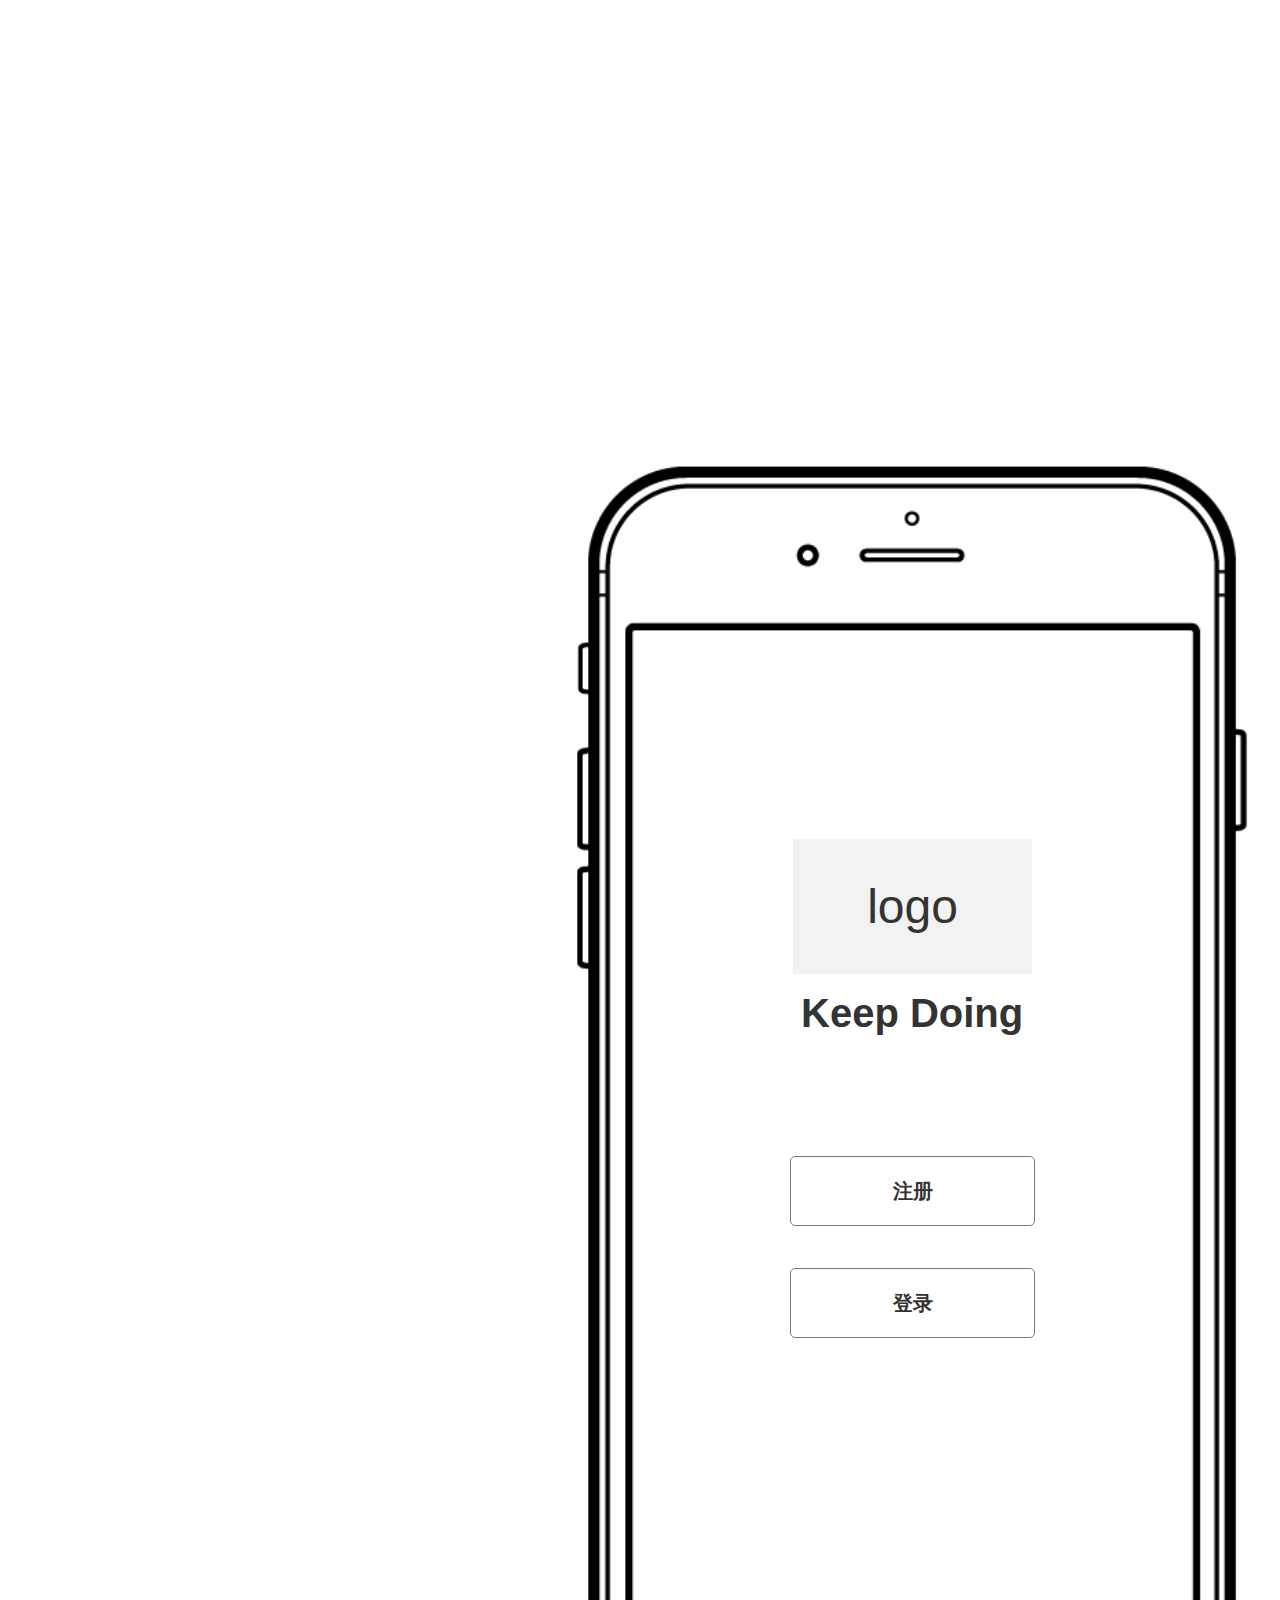
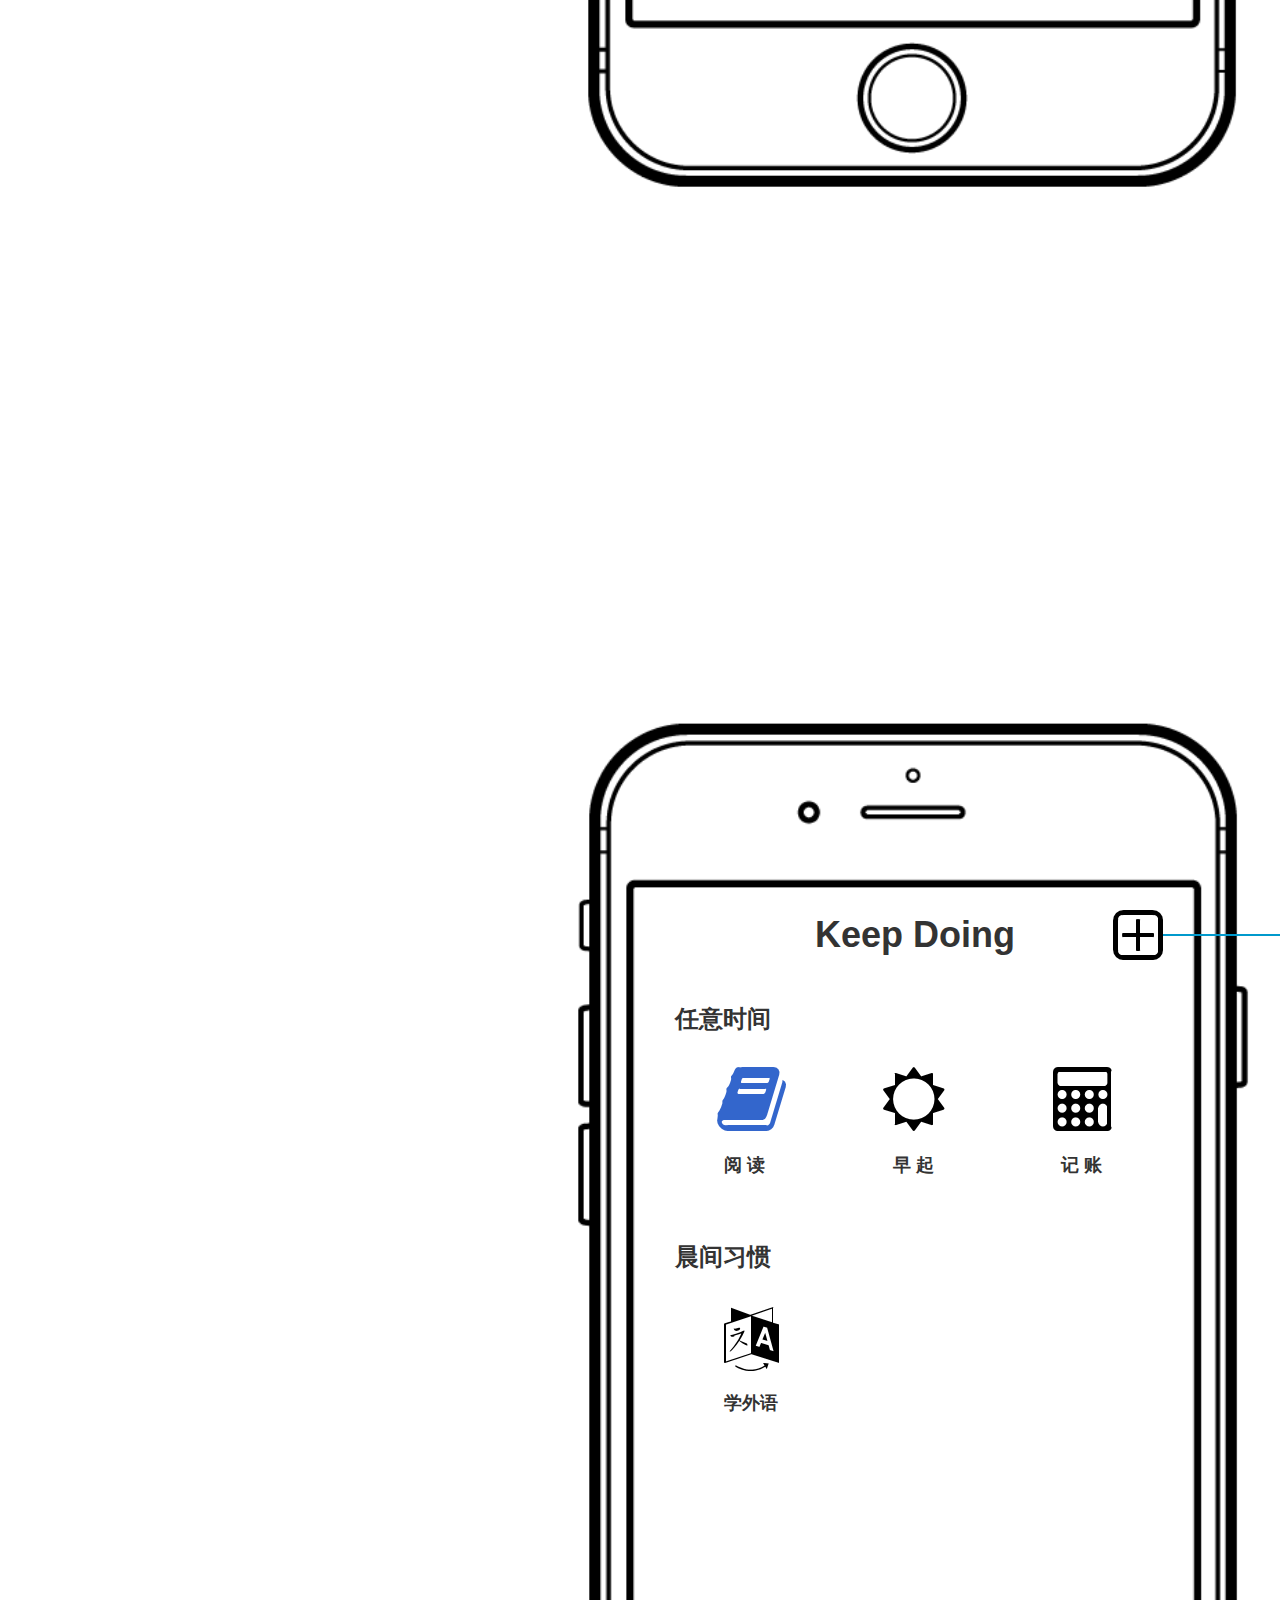
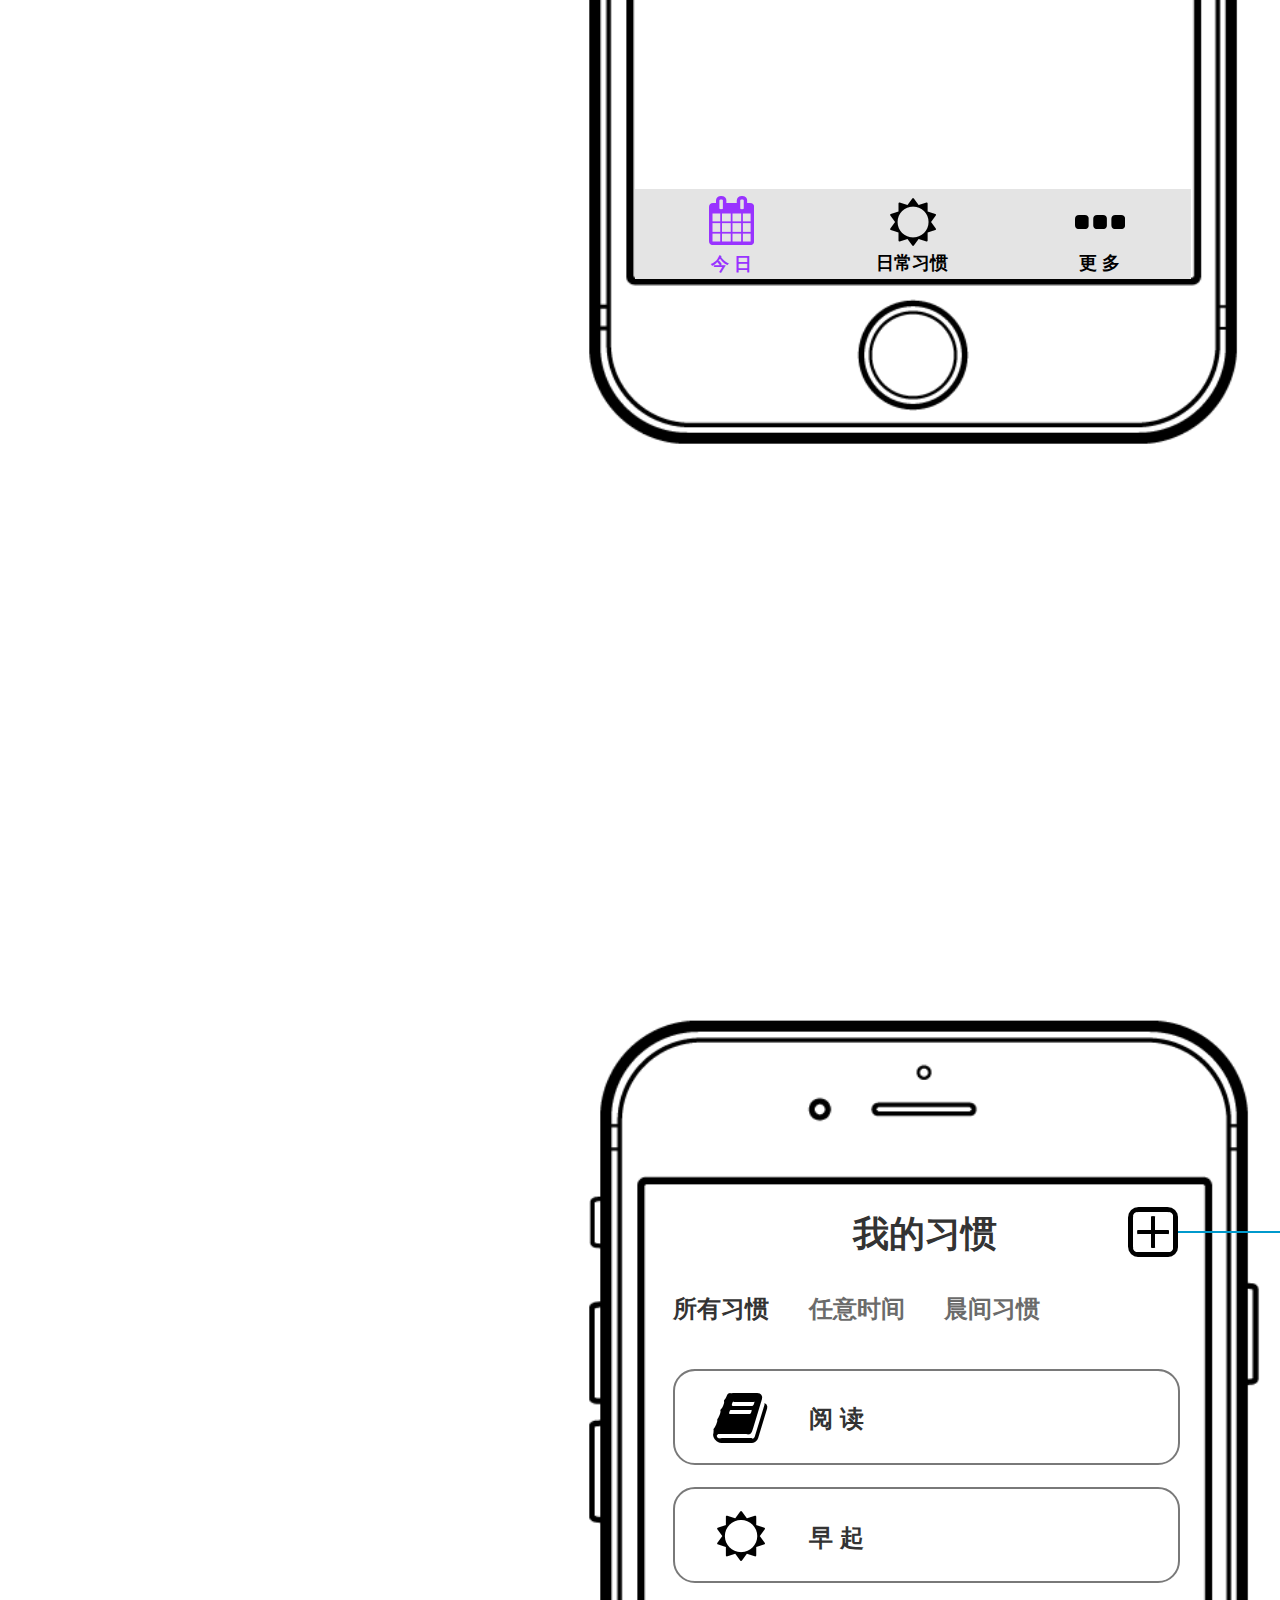
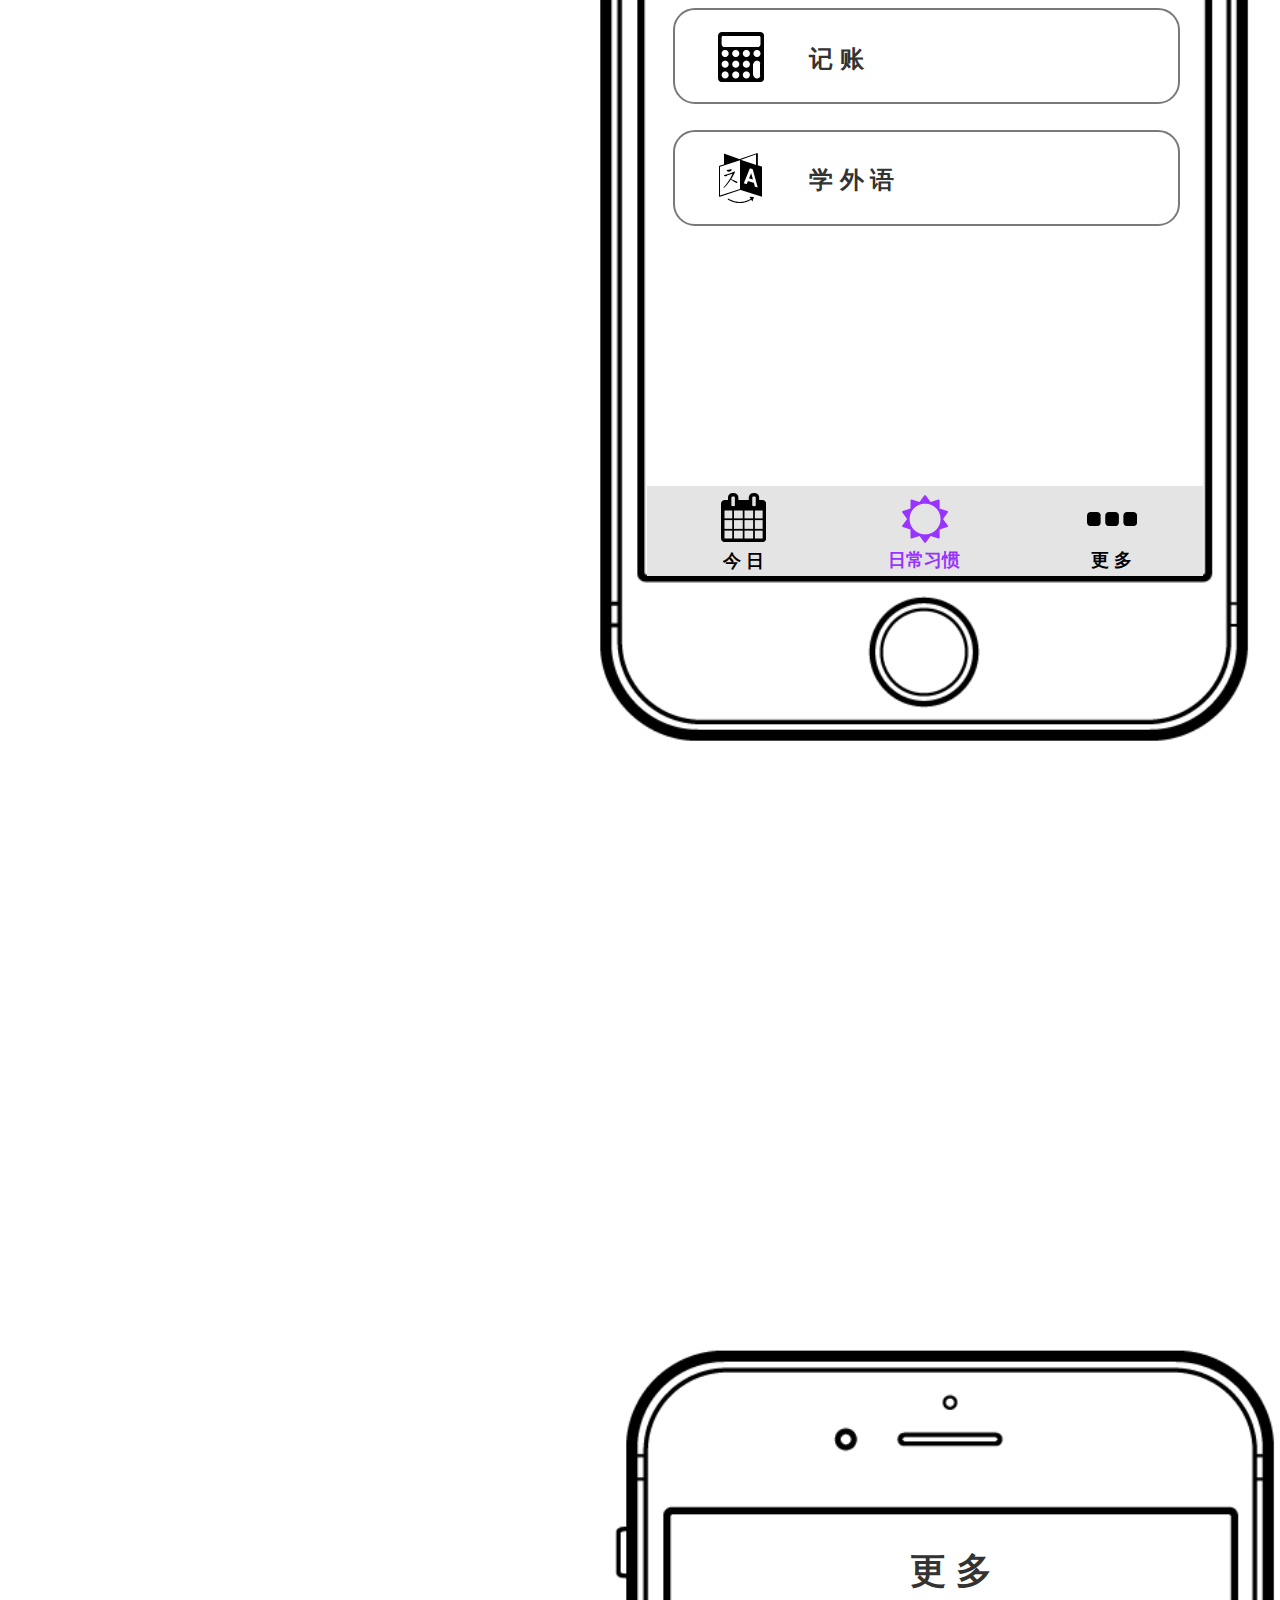
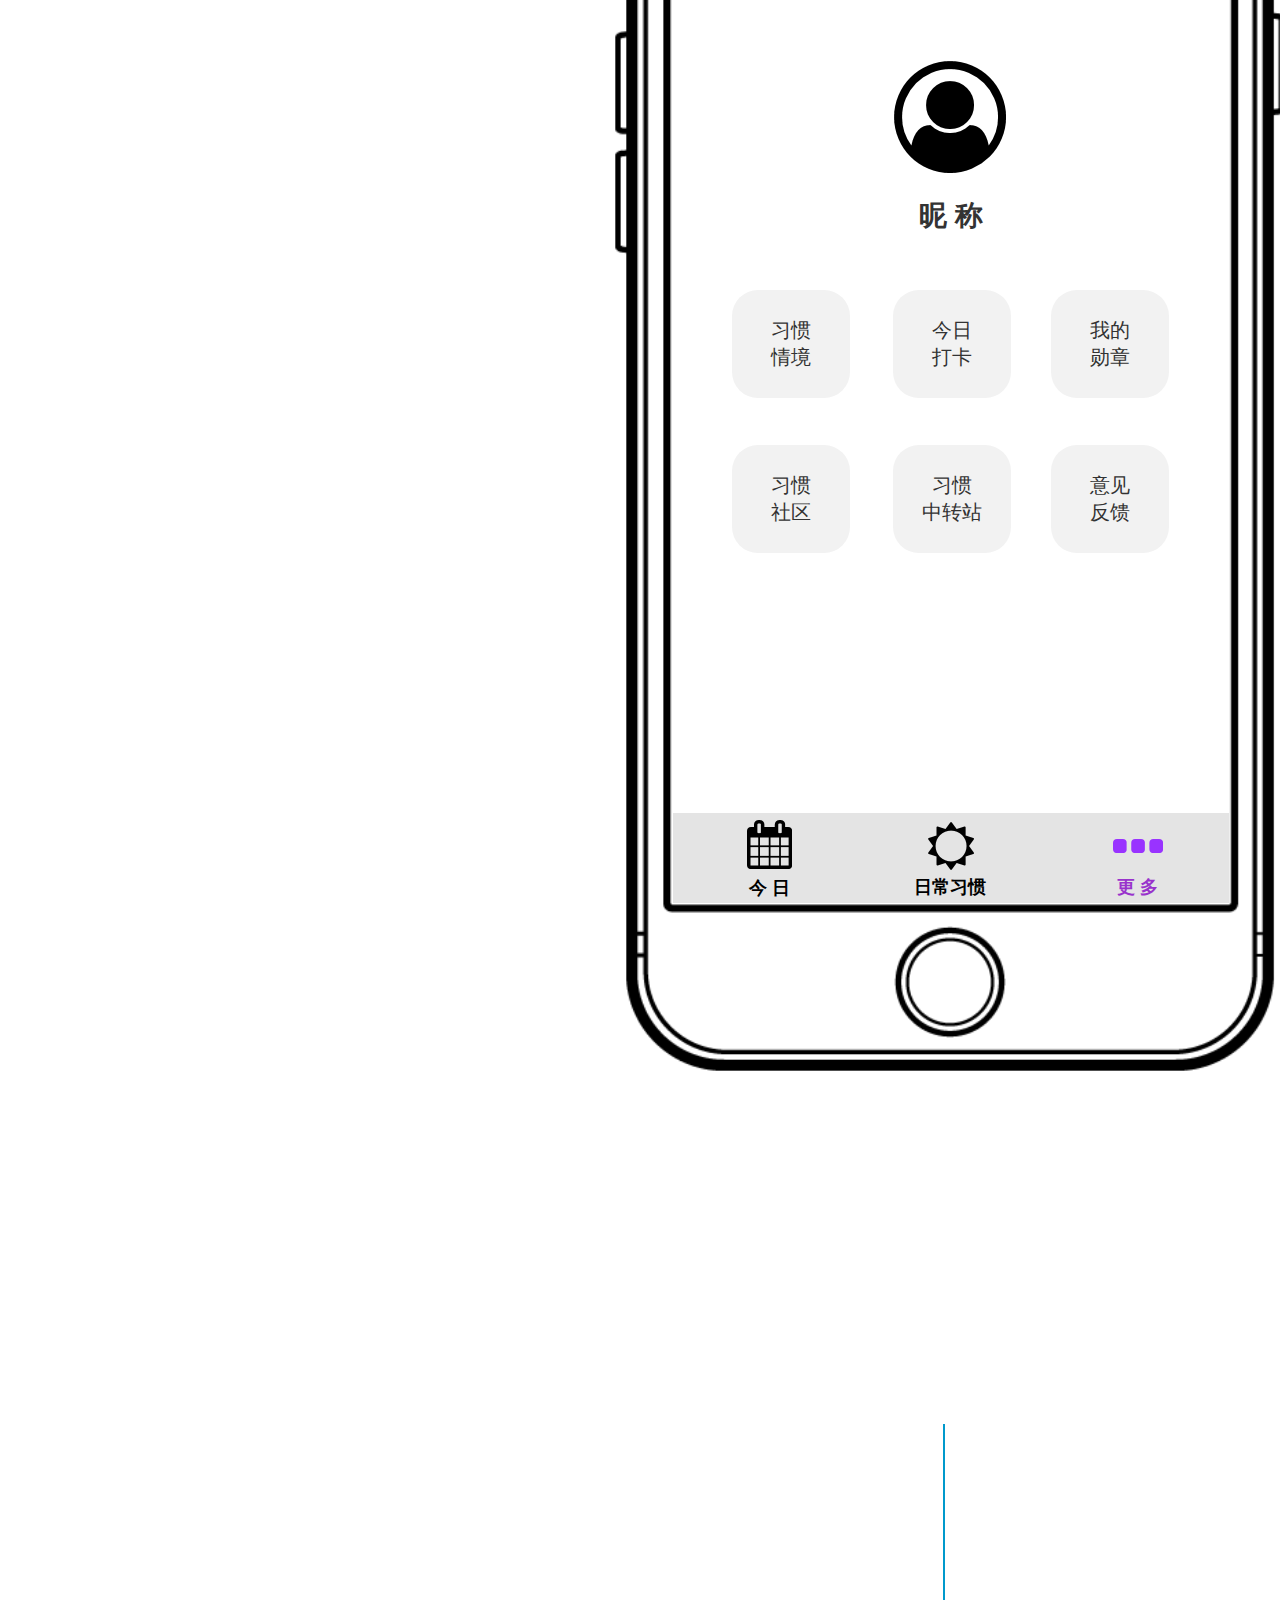
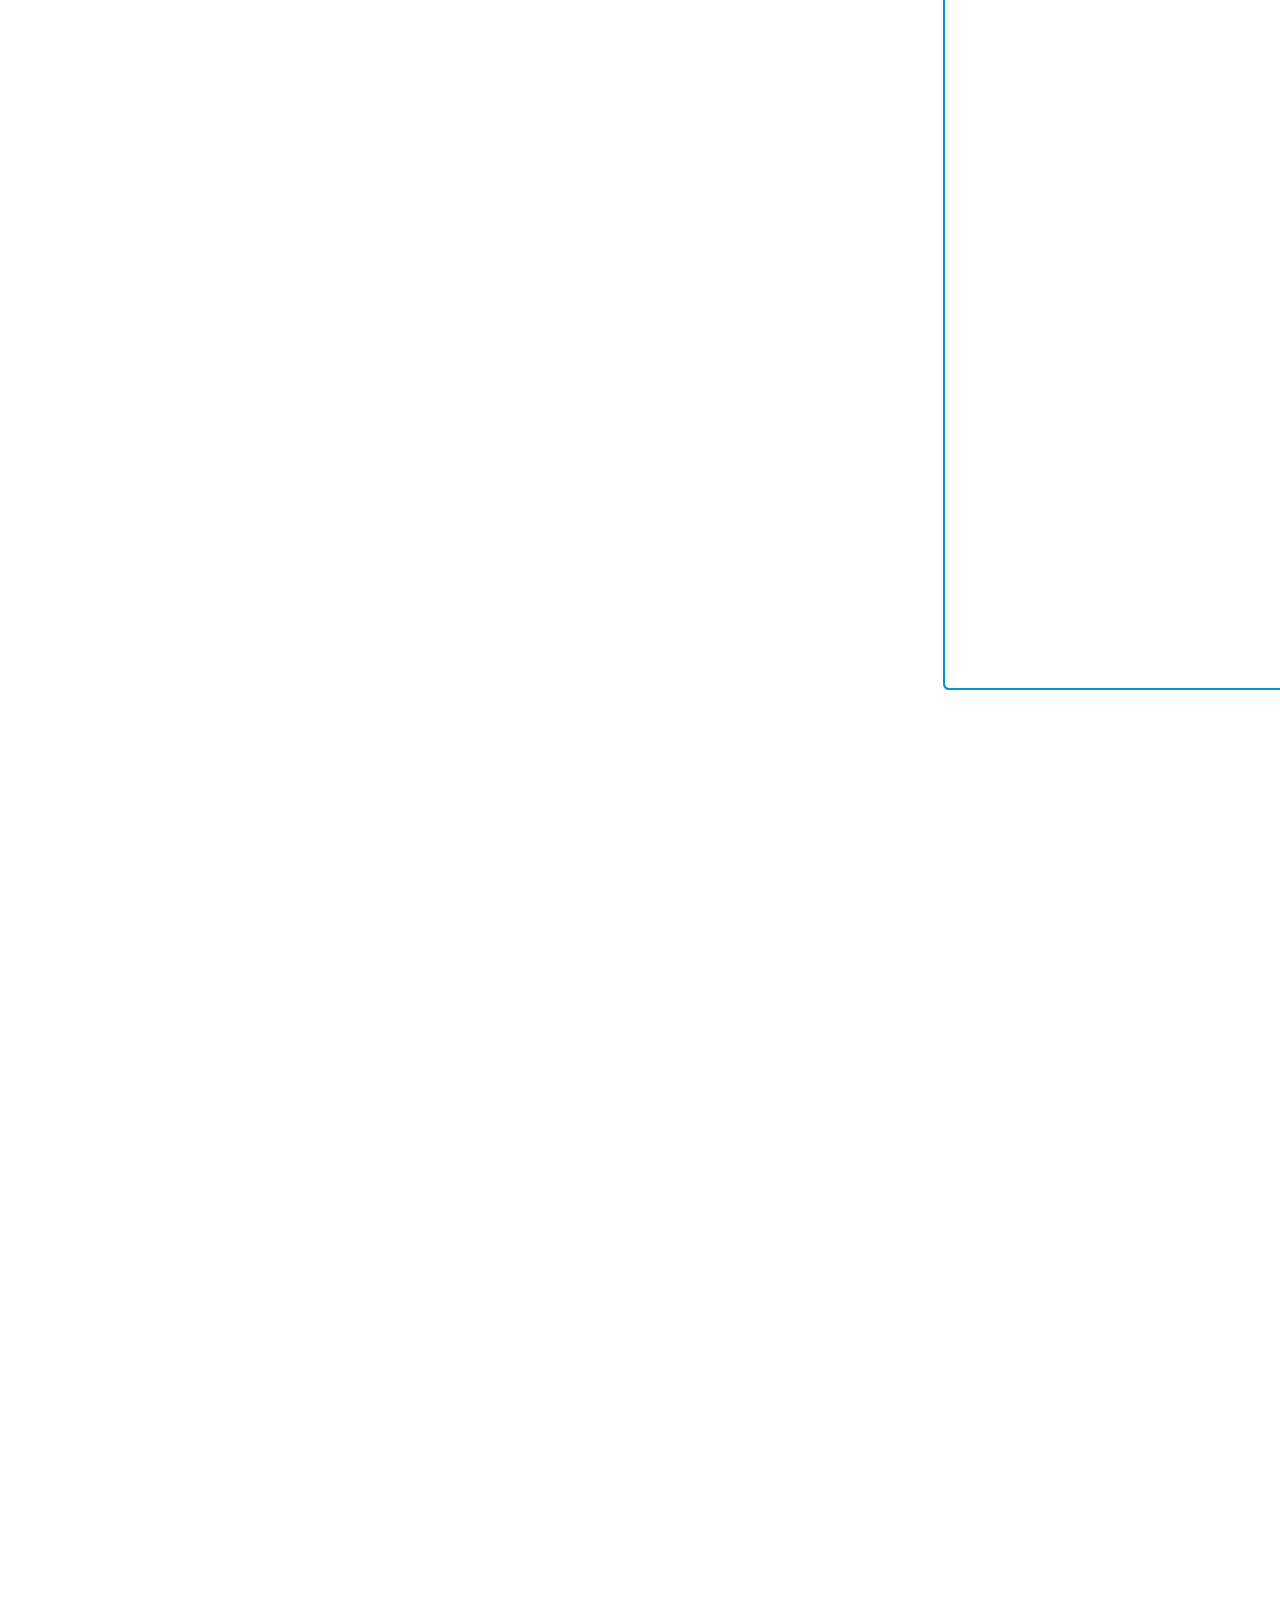
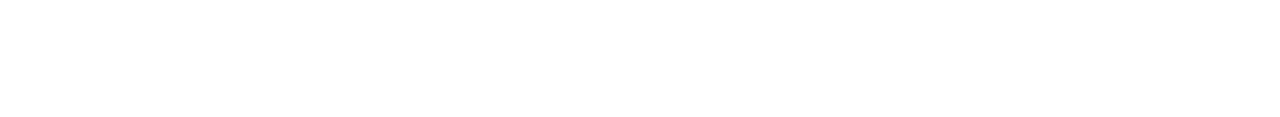
==== commit 3b15c204: "add" ====
--- a/原型图.html
+++ b/原型图.html
@@ -67,7 +67,7 @@
       </div>
 
       <!-- 手机号 (组 合) -->
-      <div id="u6" class="ax_default" data-label="手机号" data-left="2434" data-top="926" data-width="472" data-height="86">
+      <div id="u6" class="ax_default" data-label="手机号" data-left="2074" data-top="902" data-width="472" data-height="86">
 
         <!-- Unnamed (矩形) -->
         <div id="u7" class="ax_default box_1">
@@ -81,7 +81,7 @@
       </div>
 
       <!-- 验证码 (组 合) -->
-      <div id="u9" class="ax_default" data-label="验证码" data-left="2434" data-top="1045" data-width="472" data-height="86">
+      <div id="u9" class="ax_default" data-label="验证码" data-left="2074" data-top="1021" data-width="472" data-height="86">
 
         <!-- Unnamed (矩形) -->
         <div id="u10" class="ax_default box_1">
@@ -150,7 +150,7 @@
       </div>
 
       <!-- 验证码 (组 合) -->
-      <div id="u20" class="ax_default" data-label="验证码" data-left="2434" data-top="1161" data-width="472" data-height="86">
+      <div id="u20" class="ax_default" data-label="验证码" data-left="2074" data-top="1137" data-width="472" data-height="86">
 
         <!-- Unnamed (矩形) -->
         <div id="u21" class="ax_default box_1">
@@ -169,7 +169,7 @@
       </div>
 
       <!-- 手机号 (组 合) -->
-      <div id="u24" class="ax_default" data-label="手机号" data-left="3869" data-top="954" data-width="472" data-height="86">
+      <div id="u24" class="ax_default" data-label="手机号" data-left="3509" data-top="930" data-width="472" data-height="86">
 
         <!-- Unnamed (矩形) -->
         <div id="u25" class="ax_default box_1">
@@ -230,7 +230,7 @@
       </div>
 
       <!-- 验证码 (组 合) -->
-      <div id="u34" class="ax_default" data-label="验证码" data-left="3869" data-top="1095" data-width="472" data-height="86">
+      <div id="u34" class="ax_default" data-label="验证码" data-left="3509" data-top="1071" data-width="472" data-height="86">
 
         <!-- Unnamed (矩形) -->
         <div id="u35" class="ax_default box_1">
@@ -1704,7 +1704,7 @@
         <img id="u249_seg1" class="img " src="images/原型图/u249_seg1.png" alt="u249_seg1"/>
         <img id="u249_seg2" class="img " src="images/原型图/u249_seg2.png" alt="u249_seg2"/>
         <img id="u249_seg3" class="img " src="images/原型图/u249_seg3.png" alt="u249_seg3"/>
-        <img id="u249_seg4" class="img " src="images/原型图/u249_seg4.png" alt="u249_seg4"/>
+        <img id="u249_seg4" class="img " src="images/原型图/u194_seg2.png" alt="u249_seg4"/>
         <img id="u249_seg5" class="img " src="images/原型图/u249_seg5.png" alt="u249_seg5"/>
         <div id="u249_text" class="text " style="display:none; visibility: hidden">
           <p></p>
--- a/files/原型图/styles.css
+++ b/files/原型图/styles.css
@@ -3,7 +3,7 @@
   background-image:none;
   position:static;
   left:auto;
-  width:6557px;
+  width:6077px;
   margin-left:0;
   margin-right:0;
   text-align:left;
@@ -23,8 +23,8 @@
 #u0 {
   border-width:0px;
   position:absolute;
-  left:240px;
-  top:118px;
+  left:-120px;
+  top:94px;
   width:2064px;
   height:2064px;
 }
@@ -48,8 +48,8 @@
 #u1 {
   border-width:0px;
   position:absolute;
-  left:1635px;
-  top:138px;
+  left:1275px;
+  top:114px;
   width:2064px;
   height:2064px;
 }
@@ -81,8 +81,8 @@
 #u2 {
   border-width:0px;
   position:absolute;
-  left:1153px;
-  top:863px;
+  left:793px;
+  top:839px;
   width:239px;
   height:135px;
   font-size:48px;
@@ -120,8 +120,8 @@
 #u3 {
   border-width:0px;
   position:absolute;
-  left:1150px;
-  top:1180px;
+  left:790px;
+  top:1156px;
   width:245px;
   height:70px;
   font-family:'Arial Negreta', 'Arial Normal', 'Arial';
@@ -162,8 +162,8 @@
 #u4 {
   border-width:0px;
   position:absolute;
-  left:1150px;
-  top:1292px;
+  left:790px;
+  top:1268px;
   width:245px;
   height:70px;
   font-family:'Arial Negreta', 'Arial Normal', 'Arial';
@@ -201,8 +201,8 @@
 #u5 {
   border-width:0px;
   position:absolute;
-  left:1161px;
-  top:1015px;
+  left:801px;
+  top:991px;
   width:224px;
   height:47px;
   font-family:'Arial Negreta', 'Arial Normal', 'Arial';
@@ -247,8 +247,8 @@
 #u7 {
   border-width:0px;
   position:absolute;
-  left:2434px;
-  top:926px;
+  left:2074px;
+  top:902px;
   width:472px;
   height:86px;
 }
@@ -264,8 +264,8 @@
 #u8 {
   border-width:0px;
   position:absolute;
-  left:2463px;
-  top:929px;
+  left:2103px;
+  top:905px;
   width:430px;
   height:76px;
 }
@@ -315,8 +315,8 @@
 #u10 {
   border-width:0px;
   position:absolute;
-  left:2434px;
-  top:1045px;
+  left:2074px;
+  top:1021px;
   width:472px;
   height:86px;
 }
@@ -332,8 +332,8 @@
 #u11 {
   border-width:0px;
   position:absolute;
-  left:2463px;
-  top:1055px;
+  left:2103px;
+  top:1031px;
   width:229px;
   height:65px;
 }
@@ -374,8 +374,8 @@
 #u12 {
   border-width:0px;
   position:absolute;
-  left:2751px;
-  top:1075px;
+  left:2391px;
+  top:1051px;
   width:138px;
   height:34px;
   font-size:20px;
@@ -411,8 +411,8 @@
 #u13 {
   border-width:0px;
   position:absolute;
-  left:2626px;
-  top:813px;
+  left:2266px;
+  top:789px;
   width:83px;
   height:41px;
   font-family:'Arial Negreta', 'Arial Normal', 'Arial';
@@ -451,8 +451,8 @@
 #u14 {
   border-width:0px;
   position:absolute;
-  left:2470px;
-  top:1297px;
+  left:2110px;
+  top:1273px;
   width:400px;
   height:65px;
   font-family:'Arial Negreta', 'Arial Normal', 'Arial';
@@ -480,8 +480,8 @@
 #u15 {
   border-width:0px;
   position:absolute;
-  left:2413px;
-  top:717px;
+  left:2053px;
+  top:693px;
   width:19px;
   height:33px;
 }
@@ -505,8 +505,8 @@
 #u16 {
   border-width:0px;
   position:absolute;
-  left:2575px;
-  top:1591px;
+  left:2215px;
+  top:1567px;
   width:47px;
   height:38px;
 }
@@ -530,8 +530,8 @@
 #u17 {
   border-width:0px;
   position:absolute;
-  left:2684px;
-  top:1585px;
+  left:2324px;
+  top:1561px;
   width:45px;
   height:47px;
 }
@@ -563,8 +563,8 @@
 #u18 {
   border-width:0px;
   position:absolute;
-  left:2603px;
-  top:1535px;
+  left:2243px;
+  top:1511px;
   width:121px;
   height:23px;
   font-size:20px;
@@ -599,8 +599,8 @@
 #u19 {
   border-width:0px;
   position:absolute;
-  left:2863px;
-  top:719px;
+  left:2503px;
+  top:695px;
   width:57px;
   height:33px;
   font-family:'Arial Negreta', 'Arial Normal', 'Arial';
@@ -645,8 +645,8 @@
 #u21 {
   border-width:0px;
   position:absolute;
-  left:2434px;
-  top:1161px;
+  left:2074px;
+  top:1137px;
   width:472px;
   height:86px;
 }
@@ -662,8 +662,8 @@
 #u22 {
   border-width:0px;
   position:absolute;
-  left:2472px;
-  top:1171px;
+  left:2112px;
+  top:1147px;
   width:275px;
   height:65px;
 }
@@ -695,8 +695,8 @@
 #u23 {
   border-width:0px;
   position:absolute;
-  left:3070px;
-  top:155px;
+  left:2710px;
+  top:131px;
   width:2064px;
   height:2064px;
 }
@@ -738,8 +738,8 @@
 #u25 {
   border-width:0px;
   position:absolute;
-  left:3869px;
-  top:954px;
+  left:3509px;
+  top:930px;
   width:472px;
   height:86px;
 }
@@ -755,8 +755,8 @@
 #u26 {
   border-width:0px;
   position:absolute;
-  left:3898px;
-  top:957px;
+  left:3538px;
+  top:933px;
   width:430px;
   height:76px;
 }
@@ -799,8 +799,8 @@
 #u27 {
   border-width:0px;
   position:absolute;
-  left:4062px;
-  top:826px;
+  left:3702px;
+  top:802px;
   width:83px;
   height:41px;
   font-family:'Arial Negreta', 'Arial Normal', 'Arial';
@@ -839,8 +839,8 @@
 #u28 {
   border-width:0px;
   position:absolute;
-  left:3904px;
-  top:1274px;
+  left:3544px;
+  top:1250px;
   width:401px;
   height:65px;
   font-family:'Arial Negreta', 'Arial Normal', 'Arial';
@@ -868,8 +868,8 @@
 #u29 {
   border-width:0px;
   position:absolute;
-  left:3849px;
-  top:730px;
+  left:3489px;
+  top:706px;
   width:19px;
   height:33px;
 }
@@ -893,8 +893,8 @@
 #u30 {
   border-width:0px;
   position:absolute;
-  left:4011px;
-  top:1604px;
+  left:3651px;
+  top:1580px;
   width:47px;
   height:38px;
 }
@@ -918,8 +918,8 @@
 #u31 {
   border-width:0px;
   position:absolute;
-  left:4120px;
-  top:1598px;
+  left:3760px;
+  top:1574px;
   width:45px;
   height:47px;
 }
@@ -951,8 +951,8 @@
 #u32 {
   border-width:0px;
   position:absolute;
-  left:4039px;
-  top:1548px;
+  left:3679px;
+  top:1524px;
   width:121px;
   height:23px;
   font-size:20px;
@@ -987,8 +987,8 @@
 #u33 {
   border-width:0px;
   position:absolute;
-  left:4299px;
-  top:732px;
+  left:3939px;
+  top:708px;
   width:57px;
   height:33px;
   font-family:'Arial Negreta', 'Arial Normal', 'Arial';
@@ -1033,8 +1033,8 @@
 #u35 {
   border-width:0px;
   position:absolute;
-  left:3869px;
-  top:1095px;
+  left:3509px;
+  top:1071px;
   width:472px;
   height:86px;
 }
@@ -1050,8 +1050,8 @@
 #u36 {
   border-width:0px;
   position:absolute;
-  left:3907px;
-  top:1105px;
+  left:3547px;
+  top:1081px;
   width:275px;
   height:65px;
 }
@@ -1083,8 +1083,8 @@
 #u37 {
   border-width:0px;
   position:absolute;
-  left:241px;
-  top:1975px;
+  left:-119px;
+  top:1951px;
   width:2064px;
   height:2064px;
 }
@@ -1119,8 +1119,8 @@
 #u38 {
   border-width:0px;
   position:absolute;
-  left:1175px;
-  top:2538px;
+  left:815px;
+  top:2514px;
   width:199px;
   height:41px;
   font-family:'Arial Negreta', 'Arial Normal', 'Arial';
@@ -1154,8 +1154,8 @@
 #u39 {
   border-width:0px;
   position:absolute;
-  left:995px;
-  top:3413px;
+  left:635px;
+  top:3389px;
   width:556px;
   height:90px;
 }
@@ -1179,8 +1179,8 @@
 #u40 {
   border-width:0px;
   position:absolute;
-  left:1069px;
-  top:3420px;
+  left:709px;
+  top:3396px;
   width:46px;
   height:49px;
 }
@@ -1215,8 +1215,8 @@
 #u41 {
   border-width:0px;
   position:absolute;
-  left:1071px;
-  top:3476px;
+  left:711px;
+  top:3452px;
   width:43px;
   height:22px;
   font-family:'Arial Negreta', 'Arial Normal', 'Arial';
@@ -1243,8 +1243,8 @@
 #u42 {
   border-width:0px;
   position:absolute;
-  left:1250px;
-  top:3422px;
+  left:890px;
+  top:3398px;
   width:46px;
   height:48px;
 }
@@ -1279,8 +1279,8 @@
 #u43 {
   border-width:0px;
   position:absolute;
-  left:1236px;
-  top:3475px;
+  left:876px;
+  top:3451px;
   width:75px;
   height:22px;
   font-family:'Arial Negreta', 'Arial Normal', 'Arial';
@@ -1307,8 +1307,8 @@
 #u44 {
   border-width:0px;
   position:absolute;
-  left:1435px;
-  top:3439px;
+  left:1075px;
+  top:3415px;
   width:50px;
   height:14px;
 }
@@ -1343,8 +1343,8 @@
 #u45 {
   border-width:0px;
   position:absolute;
-  left:1439px;
-  top:3475px;
+  left:1079px;
+  top:3451px;
   width:43px;
   height:22px;
   font-family:'Arial Negreta', 'Arial Normal', 'Arial';
@@ -1371,8 +1371,8 @@
 #u46 {
   border-width:0px;
   position:absolute;
-  left:1077px;
-  top:2691px;
+  left:717px;
+  top:2667px;
   width:69px;
   height:64px;
 }
@@ -1396,8 +1396,8 @@
 #u47 {
   border-width:0px;
   position:absolute;
-  left:1243px;
-  top:2691px;
+  left:883px;
+  top:2667px;
   width:62px;
   height:64px;
 }
@@ -1421,8 +1421,8 @@
 #u48 {
   border-width:0px;
   position:absolute;
-  left:1413px;
-  top:2691px;
+  left:1053px;
+  top:2667px;
   width:59px;
   height:64px;
 }
@@ -1456,8 +1456,8 @@
 #u49 {
   border-width:0px;
   position:absolute;
-  left:1035px;
-  top:2627px;
+  left:675px;
+  top:2603px;
   width:97px;
   height:29px;
   font-family:'Arial Negreta', 'Arial Normal', 'Arial';
@@ -1493,8 +1493,8 @@
 #u50 {
   border-width:0px;
   position:absolute;
-  left:1035px;
-  top:2865px;
+  left:675px;
+  top:2841px;
   width:97px;
   height:29px;
   font-family:'Arial Negreta', 'Arial Normal', 'Arial';
@@ -1520,8 +1520,8 @@
 #u51 {
   border-width:0px;
   position:absolute;
-  left:1084px;
-  top:2931px;
+  left:724px;
+  top:2907px;
   width:56px;
   height:64px;
 }
@@ -1556,8 +1556,8 @@
 #u52 {
   border-width:0px;
   position:absolute;
-  left:1704px;
-  top:2727px;
+  left:1344px;
+  top:2703px;
   width:253px;
   height:98px;
   font-family:'Arial Negreta', 'Arial Normal', 'Arial';
@@ -1594,8 +1594,8 @@
 #u53 {
   border-width:0px;
   position:absolute;
-  left:1084px;
-  top:2777px;
+  left:724px;
+  top:2753px;
   width:43px;
   height:22px;
   font-family:'Arial Negreta', 'Arial Normal', 'Arial';
@@ -1631,8 +1631,8 @@
 #u54 {
   border-width:0px;
   position:absolute;
-  left:1253px;
-  top:2777px;
+  left:893px;
+  top:2753px;
   width:43px;
   height:22px;
   font-family:'Arial Negreta', 'Arial Normal', 'Arial';
@@ -1668,8 +1668,8 @@
 #u55 {
   border-width:0px;
   position:absolute;
-  left:1421px;
-  top:2777px;
+  left:1061px;
+  top:2753px;
   width:43px;
   height:22px;
   font-family:'Arial Negreta', 'Arial Normal', 'Arial';
@@ -1705,8 +1705,8 @@
 #u56 {
   border-width:0px;
   position:absolute;
-  left:1084px;
-  top:3015px;
+  left:724px;
+  top:2991px;
   width:56px;
   height:22px;
   font-family:'Arial Negreta', 'Arial Normal', 'Arial';
@@ -1732,8 +1732,8 @@
 #u57 {
   border-width:0px;
   position:absolute;
-  left:252px;
-  top:3872px;
+  left:-108px;
+  top:3848px;
   width:2064px;
   height:2064px;
 }
@@ -1767,8 +1767,8 @@
 #u58 {
   border-width:0px;
   position:absolute;
-  left:1033px;
-  top:4517px;
+  left:673px;
+  top:4493px;
   width:97px;
   height:29px;
   font-family:'Arial Negreta', 'Arial Normal', 'Arial';
@@ -1805,8 +1805,8 @@
 #u59 {
   border-width:0px;
   position:absolute;
-  left:1213px;
-  top:4434px;
+  left:853px;
+  top:4410px;
   width:145px;
   height:41px;
   font-family:'Arial Negreta', 'Arial Normal', 'Arial';
@@ -1844,8 +1844,8 @@
 #u60 {
   border-width:0px;
   position:absolute;
-  left:1169px;
-  top:4517px;
+  left:809px;
+  top:4493px;
   width:97px;
   height:29px;
   font-family:'Arial Negreta', 'Arial Normal', 'Arial';
@@ -1883,8 +1883,8 @@
 #u61 {
   border-width:0px;
   position:absolute;
-  left:1304px;
-  top:4517px;
+  left:944px;
+  top:4493px;
   width:97px;
   height:29px;
   font-family:'Arial Negreta', 'Arial Normal', 'Arial';
@@ -1921,8 +1921,8 @@
 #u62 {
   border-width:0px;
   position:absolute;
-  left:1033px;
-  top:4593px;
+  left:673px;
+  top:4569px;
   width:507px;
   height:96px;
 }
@@ -1946,8 +1946,8 @@
 #u63 {
   border-width:0px;
   position:absolute;
-  left:1073px;
-  top:4617px;
+  left:713px;
+  top:4593px;
   width:55px;
   height:50px;
 }
@@ -1981,8 +1981,8 @@
 #u64 {
   border-width:0px;
   position:absolute;
-  left:1033px;
-  top:4711px;
+  left:673px;
+  top:4687px;
   width:507px;
   height:96px;
 }
@@ -2016,8 +2016,8 @@
 #u65 {
   border-width:0px;
   position:absolute;
-  left:1033px;
-  top:4832px;
+  left:673px;
+  top:4808px;
   width:507px;
   height:96px;
 }
@@ -2051,8 +2051,8 @@
 #u66 {
   border-width:0px;
   position:absolute;
-  left:1033px;
-  top:4954px;
+  left:673px;
+  top:4930px;
   width:507px;
   height:96px;
 }
@@ -2076,8 +2076,8 @@
 #u67 {
   border-width:0px;
   position:absolute;
-  left:1077px;
-  top:4735px;
+  left:717px;
+  top:4711px;
   width:48px;
   height:50px;
 }
@@ -2101,8 +2101,8 @@
 #u68 {
   border-width:0px;
   position:absolute;
-  left:1078px;
-  top:4856px;
+  left:718px;
+  top:4832px;
   width:46px;
   height:50px;
 }
@@ -2126,8 +2126,8 @@
 #u69 {
   border-width:0px;
   position:absolute;
-  left:1079px;
-  top:4977px;
+  left:719px;
+  top:4953px;
   width:43px;
   height:50px;
 }
@@ -2161,8 +2161,8 @@
 #u70 {
   border-width:0px;
   position:absolute;
-  left:1169px;
-  top:4627px;
+  left:809px;
+  top:4603px;
   width:55px;
   height:29px;
   font-family:'Arial Negreta', 'Arial Normal', 'Arial';
@@ -2198,8 +2198,8 @@
 #u71 {
   border-width:0px;
   position:absolute;
-  left:1169px;
-  top:4746px;
+  left:809px;
+  top:4722px;
   width:55px;
   height:29px;
   font-family:'Arial Negreta', 'Arial Normal', 'Arial';
@@ -2235,8 +2235,8 @@
 #u72 {
   border-width:0px;
   position:absolute;
-  left:1169px;
-  top:4867px;
+  left:809px;
+  top:4843px;
   width:55px;
   height:29px;
   font-family:'Arial Negreta', 'Arial Normal', 'Arial';
@@ -2272,8 +2272,8 @@
 #u73 {
   border-width:0px;
   position:absolute;
-  left:1169px;
-  top:4988px;
+  left:809px;
+  top:4964px;
   width:86px;
   height:29px;
   font-family:'Arial Negreta', 'Arial Normal', 'Arial';
@@ -2299,8 +2299,8 @@
 #u74 {
   border-width:0px;
   position:absolute;
-  left:1488px;
-  top:4431px;
+  left:1128px;
+  top:4407px;
   width:50px;
   height:50px;
 }
@@ -2334,8 +2334,8 @@
 #u75 {
   border-width:0px;
   position:absolute;
-  left:1690px;
-  top:4649px;
+  left:1330px;
+  top:4625px;
   width:313px;
   height:115px;
   font-family:'Arial Negreta', 'Arial Normal', 'Arial';
@@ -2361,8 +2361,8 @@
 #u76 {
   border-width:0px;
   position:absolute;
-  left:1688px;
-  top:3879px;
+  left:1328px;
+  top:3855px;
   width:2064px;
   height:2064px;
 }
@@ -2397,8 +2397,8 @@
 #u77 {
   border-width:0px;
   position:absolute;
-  left:2648px;
-  top:4442px;
+  left:2288px;
+  top:4418px;
   width:145px;
   height:41px;
   font-family:'Arial Negreta', 'Arial Normal', 'Arial';
@@ -2436,8 +2436,8 @@
 #u78 {
   border-width:0px;
   position:absolute;
-  left:2884px;
-  top:4442px;
+  left:2524px;
+  top:4418px;
   width:87px;
   height:45px;
   font-family:'Arial Negreta', 'Arial Normal', 'Arial';
@@ -2478,8 +2478,8 @@
 #u79 {
   border-width:0px;
   position:absolute;
-  left:2473px;
-  top:4442px;
+  left:2113px;
+  top:4418px;
   width:87px;
   height:45px;
   font-family:'Arial Negreta', 'Arial Normal', 'Arial';
@@ -2516,8 +2516,8 @@
 #u80 {
   border-width:0px;
   position:absolute;
-  left:2475px;
-  top:4547px;
+  left:2115px;
+  top:4523px;
   width:121px;
   height:29px;
   font-family:'Arial Negreta', 'Arial Normal', 'Arial';
@@ -2535,8 +2535,8 @@
 #u81 {
   border-width:0px;
   position:absolute;
-  left:2479px;
-  top:4606px;
+  left:2119px;
+  top:4582px;
   width:475px;
   height:41px;
 }
@@ -2575,8 +2575,8 @@
 #u82 {
   border-width:0px;
   position:absolute;
-  left:2473px;
-  top:4596px;
+  left:2113px;
+  top:4572px;
   width:488px;
   height:62px;
 }
@@ -2610,8 +2610,8 @@
 #u83 {
   border-width:0px;
   position:absolute;
-  left:2473px;
-  top:4710px;
+  left:2113px;
+  top:4686px;
   width:169px;
   height:29px;
   font-family:'Arial Negreta', 'Arial Normal', 'Arial';
@@ -2637,8 +2637,8 @@
 #u84 {
   border-width:0px;
   position:absolute;
-  left:2631px;
-  top:4769px;
+  left:2271px;
+  top:4745px;
   width:43px;
   height:50px;
 }
@@ -2662,8 +2662,8 @@
 #u85 {
   border-width:0px;
   position:absolute;
-  left:2908px;
-  top:4770px;
+  left:2548px;
+  top:4746px;
   width:45px;
   height:48px;
 }
@@ -2687,8 +2687,8 @@
 #u86 {
   border-width:0px;
   position:absolute;
-  left:2492px;
-  top:4777px;
+  left:2132px;
+  top:4753px;
   width:50px;
   height:34px;
 }
@@ -2712,8 +2712,8 @@
 #u87 {
   border-width:0px;
   position:absolute;
-  left:2631px;
-  top:4849px;
+  left:2271px;
+  top:4825px;
   width:46px;
   height:46px;
 }
@@ -2737,8 +2737,8 @@
 #u88 {
   border-width:0px;
   position:absolute;
-  left:2770px;
-  top:4853px;
+  left:2410px;
+  top:4829px;
   width:50px;
   height:39px;
 }
@@ -2762,8 +2762,8 @@
 #u89 {
   border-width:0px;
   position:absolute;
-  left:2492px;
-  top:4848px;
+  left:2132px;
+  top:4824px;
   width:48px;
   height:48px;
 }
@@ -2787,8 +2787,8 @@
 #u90 {
   border-width:0px;
   position:absolute;
-  left:2770px;
-  top:4769px;
+  left:2410px;
+  top:4745px;
   width:50px;
   height:50px;
 }
@@ -2812,8 +2812,8 @@
 #u91 {
   border-width:0px;
   position:absolute;
-  left:2906px;
-  top:4847px;
+  left:2546px;
+  top:4823px;
   width:48px;
   height:50px;
 }
@@ -2847,8 +2847,8 @@
 #u92 {
   border-width:0px;
   position:absolute;
-  left:2473px;
-  top:4956px;
+  left:2113px;
+  top:4932px;
   width:241px;
   height:29px;
   font-family:'Arial Negreta', 'Arial Normal', 'Arial';
@@ -2885,8 +2885,8 @@
 #u93 {
   border-width:0px;
   position:absolute;
-  left:2476px;
-  top:5015px;
+  left:2116px;
+  top:4991px;
   width:87px;
   height:45px;
   font-family:'Arial Negreta', 'Arial Normal', 'Arial';
@@ -2927,8 +2927,8 @@
 #u94 {
   border-width:0px;
   position:absolute;
-  left:2577px;
-  top:5015px;
+  left:2217px;
+  top:4991px;
   width:87px;
   height:45px;
   font-family:'Arial Negreta', 'Arial Normal', 'Arial';
@@ -2969,8 +2969,8 @@
 #u95 {
   border-width:0px;
   position:absolute;
-  left:2678px;
-  top:5015px;
+  left:2318px;
+  top:4991px;
   width:87px;
   height:45px;
   font-family:'Arial Negreta', 'Arial Normal', 'Arial';
@@ -3011,8 +3011,8 @@
 #u96 {
   border-width:0px;
   position:absolute;
-  left:2779px;
-  top:5015px;
+  left:2419px;
+  top:4991px;
   width:87px;
   height:45px;
   font-family:'Arial Negreta', 'Arial Normal', 'Arial';
@@ -3053,8 +3053,8 @@
 #u97 {
   border-width:0px;
   position:absolute;
-  left:2881px;
-  top:5015px;
+  left:2521px;
+  top:4991px;
   width:87px;
   height:45px;
   font-family:'Arial Negreta', 'Arial Normal', 'Arial';
@@ -3091,8 +3091,8 @@
 #u98 {
   border-width:0px;
   position:absolute;
-  left:2473px;
-  top:5103px;
+  left:2113px;
+  top:5079px;
   width:241px;
   height:29px;
   font-family:'Arial Negreta', 'Arial Normal', 'Arial';
@@ -3129,8 +3129,8 @@
 #u99 {
   border-width:0px;
   position:absolute;
-  left:2477px;
-  top:5157px;
+  left:2117px;
+  top:5133px;
   width:62px;
   height:44px;
   font-family:'Arial Negreta', 'Arial Normal', 'Arial';
@@ -3171,8 +3171,8 @@
 #u100 {
   border-width:0px;
   position:absolute;
-  left:2548px;
-  top:5157px;
+  left:2188px;
+  top:5133px;
   width:62px;
   height:45px;
   font-family:'Arial Negreta', 'Arial Normal', 'Arial';
@@ -3213,8 +3213,8 @@
 #u101 {
   border-width:0px;
   position:absolute;
-  left:2619px;
-  top:5157px;
+  left:2259px;
+  top:5133px;
   width:62px;
   height:45px;
   font-family:'Arial Negreta', 'Arial Normal', 'Arial';
@@ -3255,8 +3255,8 @@
 #u102 {
   border-width:0px;
   position:absolute;
-  left:2690px;
-  top:5157px;
+  left:2330px;
+  top:5133px;
   width:62px;
   height:45px;
   font-family:'Arial Negreta', 'Arial Normal', 'Arial';
@@ -3297,8 +3297,8 @@
 #u103 {
   border-width:0px;
   position:absolute;
-  left:2761px;
-  top:5157px;
+  left:2401px;
+  top:5133px;
   width:62px;
   height:45px;
   font-family:'Arial Negreta', 'Arial Normal', 'Arial';
@@ -3339,8 +3339,8 @@
 #u104 {
   border-width:0px;
   position:absolute;
-  left:2832px;
-  top:5157px;
+  left:2472px;
+  top:5133px;
   width:62px;
   height:45px;
   font-family:'Arial Negreta', 'Arial Normal', 'Arial';
@@ -3381,8 +3381,8 @@
 #u105 {
   border-width:0px;
   position:absolute;
-  left:2903px;
-  top:5157px;
+  left:2543px;
+  top:5133px;
   width:62px;
   height:45px;
   font-family:'Arial Negreta', 'Arial Normal', 'Arial';
@@ -3419,8 +3419,8 @@
 #u106 {
   border-width:0px;
   position:absolute;
-  left:2473px;
-  top:5253px;
+  left:2113px;
+  top:5229px;
   width:169px;
   height:29px;
   font-family:'Arial Negreta', 'Arial Normal', 'Arial';
@@ -3446,8 +3446,8 @@
 #u107 {
   border-width:0px;
   position:absolute;
-  left:2480px;
-  top:5301px;
+  left:2120px;
+  top:5277px;
   width:45px;
   height:45px;
 }
@@ -3481,8 +3481,8 @@
 #u108 {
   border-width:0px;
   position:absolute;
-  left:3202px;
-  top:4692px;
+  left:2842px;
+  top:4668px;
   width:265px;
   height:29px;
   font-family:'Arial Negreta', 'Arial Normal', 'Arial';
@@ -3515,8 +3515,8 @@
 #u109 {
   border-width:0px;
   position:absolute;
-  left:1007px;
-  top:5310px;
+  left:647px;
+  top:5286px;
   width:556px;
   height:90px;
 }
@@ -3540,8 +3540,8 @@
 #u110 {
   border-width:0px;
   position:absolute;
-  left:1081px;
-  top:5317px;
+  left:721px;
+  top:5293px;
   width:46px;
   height:49px;
 }
@@ -3576,8 +3576,8 @@
 #u111 {
   border-width:0px;
   position:absolute;
-  left:1083px;
-  top:5373px;
+  left:723px;
+  top:5349px;
   width:43px;
   height:22px;
   font-family:'Arial Negreta', 'Arial Normal', 'Arial';
@@ -3604,8 +3604,8 @@
 #u112 {
   border-width:0px;
   position:absolute;
-  left:1262px;
-  top:5319px;
+  left:902px;
+  top:5295px;
   width:46px;
   height:48px;
 }
@@ -3640,8 +3640,8 @@
 #u113 {
   border-width:0px;
   position:absolute;
-  left:1248px;
-  top:5372px;
+  left:888px;
+  top:5348px;
   width:75px;
   height:22px;
   font-family:'Arial Negreta', 'Arial Normal', 'Arial';
@@ -3668,8 +3668,8 @@
 #u114 {
   border-width:0px;
   position:absolute;
-  left:1447px;
-  top:5336px;
+  left:1087px;
+  top:5312px;
   width:50px;
   height:14px;
 }
@@ -3704,8 +3704,8 @@
 #u115 {
   border-width:0px;
   position:absolute;
-  left:1451px;
-  top:5372px;
+  left:1091px;
+  top:5348px;
   width:43px;
   height:22px;
   font-family:'Arial Negreta', 'Arial Normal', 'Arial';
@@ -3732,8 +3732,8 @@
 #u116 {
   border-width:0px;
   position:absolute;
-  left:278px;
-  top:5802px;
+  left:-82px;
+  top:5778px;
   width:2064px;
   height:2064px;
 }
@@ -3764,8 +3764,8 @@
 #u117 {
   border-width:0px;
   position:absolute;
-  left:1033px;
-  top:7237px;
+  left:673px;
+  top:7213px;
   width:556px;
   height:90px;
 }
@@ -3789,8 +3789,8 @@
 #u118 {
   border-width:0px;
   position:absolute;
-  left:1107px;
-  top:7244px;
+  left:747px;
+  top:7220px;
   width:46px;
   height:49px;
 }
@@ -3825,8 +3825,8 @@
 #u119 {
   border-width:0px;
   position:absolute;
-  left:1109px;
-  top:7300px;
+  left:749px;
+  top:7276px;
   width:43px;
   height:22px;
   font-family:'Arial Negreta', 'Arial Normal', 'Arial';
@@ -3853,8 +3853,8 @@
 #u120 {
   border-width:0px;
   position:absolute;
-  left:1288px;
-  top:7246px;
+  left:928px;
+  top:7222px;
   width:46px;
   height:48px;
 }
@@ -3889,8 +3889,8 @@
 #u121 {
   border-width:0px;
   position:absolute;
-  left:1274px;
-  top:7299px;
+  left:914px;
+  top:7275px;
   width:75px;
   height:22px;
   font-family:'Arial Negreta', 'Arial Normal', 'Arial';
@@ -3917,8 +3917,8 @@
 #u122 {
   border-width:0px;
   position:absolute;
-  left:1473px;
-  top:7263px;
+  left:1113px;
+  top:7239px;
   width:50px;
   height:14px;
 }
@@ -3953,8 +3953,8 @@
 #u123 {
   border-width:0px;
   position:absolute;
-  left:1477px;
-  top:7299px;
+  left:1117px;
+  top:7275px;
   width:43px;
   height:22px;
   font-family:'Arial Negreta', 'Arial Normal', 'Arial';
@@ -3992,8 +3992,8 @@
 #u124 {
   border-width:0px;
   position:absolute;
-  left:1270px;
-  top:6371px;
+  left:910px;
+  top:6347px;
   width:83px;
   height:41px;
   font-family:'Arial Negreta', 'Arial Normal', 'Arial';
@@ -4020,8 +4020,8 @@
 #u125 {
   border-width:0px;
   position:absolute;
-  left:1254px;
-  top:6485px;
+  left:894px;
+  top:6461px;
   width:112px;
   height:112px;
 }
@@ -4056,8 +4056,8 @@
 #u126 {
   border-width:0px;
   position:absolute;
-  left:1279px;
-  top:6621px;
+  left:919px;
+  top:6597px;
   width:65px;
   height:33px;
   font-family:'Arial Negreta', 'Arial Normal', 'Arial';
@@ -4092,8 +4092,8 @@
 #u127 {
   border-width:0px;
   position:absolute;
-  left:1092px;
-  top:6714px;
+  left:732px;
+  top:6690px;
   width:118px;
   height:108px;
   font-size:20px;
@@ -4125,8 +4125,8 @@
 #u128 {
   border-width:0px;
   position:absolute;
-  left:1253px;
-  top:6714px;
+  left:893px;
+  top:6690px;
   width:118px;
   height:108px;
   font-size:20px;
@@ -4158,8 +4158,8 @@
 #u129 {
   border-width:0px;
   position:absolute;
-  left:1411px;
-  top:6714px;
+  left:1051px;
+  top:6690px;
   width:118px;
   height:108px;
   font-size:20px;
@@ -4191,8 +4191,8 @@
 #u130 {
   border-width:0px;
   position:absolute;
-  left:1092px;
-  top:6869px;
+  left:732px;
+  top:6845px;
   width:118px;
   height:108px;
   font-size:20px;
@@ -4224,8 +4224,8 @@
 #u131 {
   border-width:0px;
   position:absolute;
-  left:1253px;
-  top:6869px;
+  left:893px;
+  top:6845px;
   width:118px;
   height:108px;
   font-size:20px;
@@ -4257,8 +4257,8 @@
 #u132 {
   border-width:0px;
   position:absolute;
-  left:1411px;
-  top:6869px;
+  left:1051px;
+  top:6845px;
   width:118px;
   height:108px;
   font-size:20px;
@@ -4282,8 +4282,8 @@
 #u133 {
   border-width:0px;
   position:absolute;
-  left:1670px;
-  top:5802px;
+  left:1310px;
+  top:5778px;
   width:2064px;
   height:2064px;
 }
@@ -4307,8 +4307,8 @@
 #u134 {
   border-width:0px;
   position:absolute;
-  left:3102px;
-  top:5809px;
+  left:2742px;
+  top:5785px;
   width:2064px;
   height:2064px;
 }
@@ -4332,8 +4332,8 @@
 #u135 {
   border-width:0px;
   position:absolute;
-  left:2455px;
-  top:6370px;
+  left:2095px;
+  top:6346px;
   width:19px;
   height:33px;
 }
@@ -4368,8 +4368,8 @@
 #u136 {
   border-width:0px;
   position:absolute;
-  left:2630px;
-  top:6365px;
+  left:2270px;
+  top:6341px;
   width:145px;
   height:41px;
   font-family:'Arial Negreta', 'Arial Normal', 'Arial';
@@ -4396,8 +4396,8 @@
 #u137 {
   border-width:0px;
   position:absolute;
-  left:2900px;
-  top:6361px;
+  left:2540px;
+  top:6337px;
   width:50px;
   height:50px;
 }
@@ -4429,8 +4429,8 @@
 #u138 {
   border-width:0px;
   position:absolute;
-  left:2475px;
-  top:6574px;
+  left:2115px;
+  top:6550px;
   width:208px;
   height:60px;
   font-size:22px;
@@ -4462,8 +4462,8 @@
 #u139 {
   border-width:0px;
   position:absolute;
-  left:2475px;
-  top:6672px;
+  left:2115px;
+  top:6648px;
   width:208px;
   height:60px;
   font-size:22px;
@@ -4497,8 +4497,8 @@
 #u140 {
   border-width:0px;
   position:absolute;
-  left:2470px;
-  top:6464px;
+  left:2110px;
+  top:6440px;
   width:487px;
   height:58px;
   font-family:'Arial Negreta', 'Arial Normal', 'Arial';
@@ -4532,8 +4532,8 @@
 #u141 {
   border-width:0px;
   position:absolute;
-  left:2475px;
-  top:6772px;
+  left:2115px;
+  top:6748px;
   width:208px;
   height:60px;
   font-size:22px;
@@ -4565,8 +4565,8 @@
 #u142 {
   border-width:0px;
   position:absolute;
-  left:2475px;
-  top:6870px;
+  left:2115px;
+  top:6846px;
   width:208px;
   height:60px;
   font-size:22px;
@@ -4598,8 +4598,8 @@
 #u143 {
   border-width:0px;
   position:absolute;
-  left:2475px;
-  top:6966px;
+  left:2115px;
+  top:6942px;
   width:208px;
   height:60px;
   font-size:22px;
@@ -4631,8 +4631,8 @@
 #u144 {
   border-width:0px;
   position:absolute;
-  left:2475px;
-  top:7062px;
+  left:2115px;
+  top:7038px;
   width:208px;
   height:60px;
   font-size:22px;
@@ -4664,8 +4664,8 @@
 #u145 {
   border-width:0px;
   position:absolute;
-  left:2475px;
-  top:7156px;
+  left:2115px;
+  top:7132px;
   width:208px;
   height:60px;
   font-size:22px;
@@ -4700,8 +4700,8 @@
 #u146 {
   border-width:0px;
   position:absolute;
-  left:2826px;
-  top:6591px;
+  left:2466px;
+  top:6567px;
   width:81px;
   height:26px;
   font-family:'Arial Normal', 'Arial';
@@ -4739,8 +4739,8 @@
 #u147 {
   border-width:0px;
   position:absolute;
-  left:2826px;
-  top:6689px;
+  left:2466px;
+  top:6665px;
   width:81px;
   height:26px;
   font-family:'Arial Normal', 'Arial';
@@ -4778,8 +4778,8 @@
 #u148 {
   border-width:0px;
   position:absolute;
-  left:2826px;
-  top:6789px;
+  left:2466px;
+  top:6765px;
   width:81px;
   height:26px;
   font-family:'Arial Normal', 'Arial';
@@ -4817,8 +4817,8 @@
 #u149 {
   border-width:0px;
   position:absolute;
-  left:2826px;
-  top:6887px;
+  left:2466px;
+  top:6863px;
   width:81px;
   height:26px;
   font-family:'Arial Normal', 'Arial';
@@ -4856,8 +4856,8 @@
 #u150 {
   border-width:0px;
   position:absolute;
-  left:2826px;
-  top:6983px;
+  left:2466px;
+  top:6959px;
   width:81px;
   height:26px;
   font-family:'Arial Normal', 'Arial';
@@ -4895,8 +4895,8 @@
 #u151 {
   border-width:0px;
   position:absolute;
-  left:2826px;
-  top:7079px;
+  left:2466px;
+  top:7055px;
   width:81px;
   height:26px;
   font-family:'Arial Normal', 'Arial';
@@ -4934,8 +4934,8 @@
 #u152 {
   border-width:0px;
   position:absolute;
-  left:2826px;
-  top:7173px;
+  left:2466px;
+  top:7149px;
   width:81px;
   height:26px;
   font-family:'Arial Normal', 'Arial';
@@ -4962,8 +4962,8 @@
 #u153 {
   border-width:0px;
   position:absolute;
-  left:3890px;
-  top:6378px;
+  left:3530px;
+  top:6354px;
   width:19px;
   height:33px;
 }
@@ -4998,8 +4998,8 @@
 #u154 {
   border-width:0px;
   position:absolute;
-  left:4062px;
-  top:6372px;
+  left:3702px;
+  top:6348px;
   width:145px;
   height:41px;
   font-family:'Arial Negreta', 'Arial Normal', 'Arial';
@@ -5026,8 +5026,8 @@
 #u155 {
   border-width:0px;
   position:absolute;
-  left:3897px;
-  top:6484px;
+  left:3537px;
+  top:6460px;
   width:473px;
   height:300px;
   font-size:36px;
@@ -5051,8 +5051,8 @@
 #u156 {
   border-width:0px;
   position:absolute;
-  left:3901px;
-  top:6830px;
+  left:3541px;
+  top:6806px;
   width:48px;
   height:50px;
 }
@@ -5086,8 +5086,8 @@
 #u157 {
   border-width:0px;
   position:absolute;
-  left:3984px;
-  top:6841px;
+  left:3624px;
+  top:6817px;
   width:73px;
   height:29px;
   font-family:'Arial Negreta', 'Arial Normal', 'Arial';
@@ -5113,8 +5113,8 @@
 #u158 {
   border-width:0px;
   position:absolute;
-  left:3923px;
-  top:6913px;
+  left:3563px;
+  top:6889px;
   width:5px;
   height:271px;
 }
@@ -5138,8 +5138,8 @@
 #u159 {
   border-width:0px;
   position:absolute;
-  left:3910px;
-  top:6941px;
+  left:3550px;
+  top:6917px;
   width:30px;
   height:30px;
 }
@@ -5163,8 +5163,8 @@
 #u160 {
   border-width:0px;
   position:absolute;
-  left:3910px;
-  top:7000px;
+  left:3550px;
+  top:6976px;
   width:30px;
   height:30px;
 }
@@ -5188,8 +5188,8 @@
 #u161 {
   border-width:0px;
   position:absolute;
-  left:3910px;
-  top:7062px;
+  left:3550px;
+  top:7038px;
   width:30px;
   height:30px;
 }
@@ -5213,8 +5213,8 @@
 #u162 {
   border-width:0px;
   position:absolute;
-  left:3910px;
-  top:7124px;
+  left:3550px;
+  top:7100px;
   width:30px;
   height:30px;
 }
@@ -5249,8 +5249,8 @@
 #u163 {
   border-width:0px;
   position:absolute;
-  left:3983px;
-  top:6946px;
+  left:3623px;
+  top:6922px;
   width:40px;
   height:23px;
   font-family:'Arial Negreta', 'Arial Normal', 'Arial';
@@ -5288,8 +5288,8 @@
 #u164 {
   border-width:0px;
   position:absolute;
-  left:3972px;
-  top:7004px;
+  left:3612px;
+  top:6980px;
   width:51px;
   height:23px;
   font-family:'Arial Negreta', 'Arial Normal', 'Arial';
@@ -5327,8 +5327,8 @@
 #u165 {
   border-width:0px;
   position:absolute;
-  left:3972px;
-  top:7066px;
+  left:3612px;
+  top:7042px;
   width:51px;
   height:23px;
   font-family:'Arial Negreta', 'Arial Normal', 'Arial';
@@ -5366,8 +5366,8 @@
 #u166 {
   border-width:0px;
   position:absolute;
-  left:3972px;
-  top:7128px;
+  left:3612px;
+  top:7104px;
   width:51px;
   height:23px;
   font-family:'Arial Negreta', 'Arial Normal', 'Arial';
@@ -5394,8 +5394,8 @@
 #u167 {
   border-width:0px;
   position:absolute;
-  left:4118px;
-  top:6996px;
+  left:3758px;
+  top:6972px;
   width:42px;
   height:38px;
 }
@@ -5419,8 +5419,8 @@
 #u168 {
   border-width:0px;
   position:absolute;
-  left:4120px;
-  top:6937px;
+  left:3760px;
+  top:6913px;
   width:36px;
   height:38px;
 }
@@ -5444,8 +5444,8 @@
 #u169 {
   border-width:0px;
   position:absolute;
-  left:4122px;
-  top:7121px;
+  left:3762px;
+  top:7097px;
   width:35px;
   height:38px;
 }
@@ -5469,8 +5469,8 @@
 #u170 {
   border-width:0px;
   position:absolute;
-  left:4119px;
-  top:7058px;
+  left:3759px;
+  top:7034px;
   width:33px;
   height:38px;
 }
@@ -5504,8 +5504,8 @@
 #u171 {
   border-width:0px;
   position:absolute;
-  left:4196px;
-  top:6945px;
+  left:3836px;
+  top:6921px;
   width:43px;
   height:22px;
   font-family:'Arial Negreta', 'Arial Normal', 'Arial';
@@ -5541,8 +5541,8 @@
 #u172 {
   border-width:0px;
   position:absolute;
-  left:4196px;
-  top:7004px;
+  left:3836px;
+  top:6980px;
   width:43px;
   height:22px;
   font-family:'Arial Negreta', 'Arial Normal', 'Arial';
@@ -5578,8 +5578,8 @@
 #u173 {
   border-width:0px;
   position:absolute;
-  left:4196px;
-  top:7066px;
+  left:3836px;
+  top:7042px;
   width:66px;
   height:22px;
   font-family:'Arial Negreta', 'Arial Normal', 'Arial';
@@ -5615,8 +5615,8 @@
 #u174 {
   border-width:0px;
   position:absolute;
-  left:4196px;
-  top:7128px;
+  left:3836px;
+  top:7104px;
   width:43px;
   height:22px;
   font-family:'Arial Negreta', 'Arial Normal', 'Arial';
@@ -5652,8 +5652,8 @@
 #u175 {
   border-width:0px;
   position:absolute;
-  left:4244px;
-  top:6841px;
+  left:3884px;
+  top:6817px;
   width:126px;
   height:29px;
   font-family:'Arial Negreta', 'Arial Normal', 'Arial';
@@ -5679,8 +5679,8 @@
 #u176 {
   border-width:0px;
   position:absolute;
-  left:1671px;
-  top:7674px;
+  left:1311px;
+  top:7650px;
   width:2064px;
   height:2064px;
 }
@@ -5704,8 +5704,8 @@
 #u177 {
   border-width:0px;
   position:absolute;
-  left:2463px;
-  top:8245px;
+  left:2103px;
+  top:8221px;
   width:19px;
   height:33px;
 }
@@ -5740,8 +5740,8 @@
 #u178 {
   border-width:0px;
   position:absolute;
-  left:2634px;
-  top:8240px;
+  left:2274px;
+  top:8216px;
   width:145px;
   height:41px;
   font-family:'Arial Negreta', 'Arial Normal', 'Arial';
@@ -5768,8 +5768,8 @@
 #u179 {
   border-width:0px;
   position:absolute;
-  left:2512px;
-  top:8383px;
+  left:2152px;
+  top:8359px;
   width:89px;
   height:89px;
 }
@@ -5793,8 +5793,8 @@
 #u180 {
   border-width:0px;
   position:absolute;
-  left:2662px;
-  top:8383px;
+  left:2302px;
+  top:8359px;
   width:89px;
   height:89px;
 }
@@ -5818,8 +5818,8 @@
 #u181 {
   border-width:0px;
   position:absolute;
-  left:2814px;
-  top:8383px;
+  left:2454px;
+  top:8359px;
   width:89px;
   height:89px;
 }
@@ -5843,8 +5843,8 @@
 #u182 {
   border-width:0px;
   position:absolute;
-  left:2512px;
-  top:8518px;
+  left:2152px;
+  top:8494px;
   width:89px;
   height:89px;
 }
@@ -5868,8 +5868,8 @@
 #u183 {
   border-width:0px;
   position:absolute;
-  left:2663px;
-  top:8518px;
+  left:2303px;
+  top:8494px;
   width:89px;
   height:89px;
 }
@@ -5893,8 +5893,8 @@
 #u184 {
   border-width:0px;
   position:absolute;
-  left:2814px;
-  top:8518px;
+  left:2454px;
+  top:8494px;
   width:89px;
   height:89px;
 }
@@ -5918,8 +5918,8 @@
 #u185 {
   border-width:0px;
   position:absolute;
-  left:2512px;
-  top:8662px;
+  left:2152px;
+  top:8638px;
   width:89px;
   height:89px;
 }
@@ -5943,8 +5943,8 @@
 #u186 {
   border-width:0px;
   position:absolute;
-  left:2663px;
-  top:8662px;
+  left:2303px;
+  top:8638px;
   width:89px;
   height:89px;
 }
@@ -5968,8 +5968,8 @@
 #u187 {
   border-width:0px;
   position:absolute;
-  left:2814px;
-  top:8662px;
+  left:2454px;
+  top:8638px;
   width:89px;
   height:89px;
 }
@@ -5993,8 +5993,8 @@
 #u188 {
   border-width:0px;
   position:absolute;
-  left:2512px;
-  top:8801px;
+  left:2152px;
+  top:8777px;
   width:89px;
   height:89px;
 }
@@ -6018,8 +6018,8 @@
 #u189 {
   border-width:0px;
   position:absolute;
-  left:2663px;
-  top:8801px;
+  left:2303px;
+  top:8777px;
   width:89px;
   height:89px;
 }
@@ -6043,8 +6043,8 @@
 #u190 {
   border-width:0px;
   position:absolute;
-  left:2814px;
-  top:8801px;
+  left:2454px;
+  top:8777px;
   width:89px;
   height:89px;
 }
@@ -6068,8 +6068,8 @@
 #u191 {
   border-width:0px;
   position:absolute;
-  left:3062px;
-  top:7677px;
+  left:2702px;
+  top:7653px;
   width:2064px;
   height:2064px;
 }
@@ -6093,8 +6093,8 @@
 #u192 {
   border-width:0px;
   position:absolute;
-  left:3854px;
-  top:8250px;
+  left:3494px;
+  top:8226px;
   width:19px;
   height:33px;
 }
@@ -6129,8 +6129,8 @@
 #u193 {
   border-width:0px;
   position:absolute;
-  left:4025px;
-  top:8245px;
+  left:3665px;
+  top:8221px;
   width:145px;
   height:41px;
   font-family:'Arial Negreta', 'Arial Normal', 'Arial';
@@ -6149,8 +6149,8 @@
 #u194 {
   border-width:0px;
   position:absolute;
-  left:2950px;
-  top:6386px;
+  left:2590px;
+  top:6362px;
   width:0px;
   height:0px;
 }
@@ -6198,8 +6198,8 @@
 #u195 {
   border-width:0px;
   position:absolute;
-  left:3102px;
-  top:6841px;
+  left:2742px;
+  top:6817px;
   width:0px;
   height:0px;
 }
@@ -6247,8 +6247,8 @@
 #u196 {
   border-width:0px;
   position:absolute;
-  left:1538px;
-  top:4456px;
+  left:1178px;
+  top:4432px;
   width:0px;
   height:0px;
 }
@@ -6296,8 +6296,8 @@
 #u197 {
   border-width:0px;
   position:absolute;
-  left:1688px;
-  top:4911px;
+  left:1328px;
+  top:4887px;
   width:0px;
   height:0px;
 }
@@ -6353,8 +6353,8 @@
 #u198 {
   border-width:0px;
   position:absolute;
-  left:4493px;
-  top:7675px;
+  left:4133px;
+  top:7651px;
   width:2064px;
   height:2064px;
 }
@@ -6378,8 +6378,8 @@
 #u199 {
   border-width:0px;
   position:absolute;
-  left:5281px;
-  top:8250px;
+  left:4921px;
+  top:8226px;
   width:19px;
   height:33px;
 }
@@ -6414,8 +6414,8 @@
 #u200 {
   border-width:0px;
   position:absolute;
-  left:5437px;
-  top:8244px;
+  left:5077px;
+  top:8220px;
   width:181px;
   height:41px;
   font-family:'Arial Negreta', 'Arial Normal', 'Arial';
@@ -6452,8 +6452,8 @@
 #u201 {
   border-width:0px;
   position:absolute;
-  left:5272px;
-  top:8348px;
+  left:4912px;
+  top:8324px;
   width:507px;
   height:96px;
 }
@@ -6487,8 +6487,8 @@
 #u202 {
   border-width:0px;
   position:absolute;
-  left:5408px;
-  top:8382px;
+  left:5048px;
+  top:8358px;
   width:55px;
   height:29px;
   font-family:'Arial Negreta', 'Arial Normal', 'Arial';
@@ -6514,8 +6514,8 @@
 #u203 {
   border-width:0px;
   position:absolute;
-  left:5314px;
-  top:8374px;
+  left:4954px;
+  top:8350px;
   width:46px;
   height:46px;
 }
@@ -6549,8 +6549,8 @@
 #u204 {
   border-width:0px;
   position:absolute;
-  left:5973px;
-  top:8429px;
+  left:5613px;
+  top:8405px;
   width:361px;
   height:58px;
   font-family:'Arial Negreta', 'Arial Normal', 'Arial';
@@ -6586,8 +6586,8 @@
 #u205 {
   border-width:0px;
   position:absolute;
-  left:4543px;
-  top:8443px;
+  left:4183px;
+  top:8419px;
   width:265px;
   height:29px;
   font-family:'Arial Negreta', 'Arial Normal', 'Arial';
@@ -6613,8 +6613,8 @@
 #u206 {
   border-width:0px;
   position:absolute;
-  left:3854px;
-  top:8332px;
+  left:3494px;
+  top:8308px;
   width:50px;
   height:50px;
 }
@@ -6648,8 +6648,8 @@
 #u207 {
   border-width:0px;
   position:absolute;
-  left:3924px;
-  top:8342px;
+  left:3564px;
+  top:8318px;
   width:63px;
   height:29px;
   font-family:'Arial Negreta', 'Arial Normal', 'Arial';
@@ -6675,8 +6675,8 @@
 #u208 {
   border-width:0px;
   position:absolute;
-  left:3924px;
-  top:8414px;
+  left:3564px;
+  top:8390px;
   width:192px;
   height:109px;
 }
@@ -6710,8 +6710,8 @@
 #u209 {
   border-width:0px;
   position:absolute;
-  left:3924px;
-  top:8382px;
+  left:3564px;
+  top:8358px;
   width:224px;
   height:22px;
   font-family:'Arial Normal', 'Arial';
@@ -6737,8 +6737,8 @@
 #u210 {
   border-width:0px;
   position:absolute;
-  left:3928px;
-  top:8536px;
+  left:3568px;
+  top:8512px;
   width:24px;
   height:21px;
 }
@@ -6772,8 +6772,8 @@
 #u211 {
   border-width:0px;
   position:absolute;
-  left:3960px;
-  top:8537px;
+  left:3600px;
+  top:8513px;
   width:32px;
   height:22px;
   font-family:'Arial Negreta', 'Arial Normal', 'Arial';
@@ -6799,8 +6799,8 @@
 #u212 {
   border-width:0px;
   position:absolute;
-  left:3854px;
-  top:8681px;
+  left:3494px;
+  top:8657px;
   width:50px;
   height:50px;
 }
@@ -6834,8 +6834,8 @@
 #u213 {
   border-width:0px;
   position:absolute;
-  left:3924px;
-  top:8691px;
+  left:3564px;
+  top:8667px;
   width:63px;
   height:29px;
   font-family:'Arial Negreta', 'Arial Normal', 'Arial';
@@ -6861,8 +6861,8 @@
 #u214 {
   border-width:0px;
   position:absolute;
-  left:3924px;
-  top:8763px;
+  left:3564px;
+  top:8739px;
   width:192px;
   height:109px;
 }
@@ -6896,8 +6896,8 @@
 #u215 {
   border-width:0px;
   position:absolute;
-  left:3924px;
-  top:8731px;
+  left:3564px;
+  top:8707px;
   width:195px;
   height:22px;
   font-family:'Arial Normal', 'Arial';
@@ -6923,8 +6923,8 @@
 #u216 {
   border-width:0px;
   position:absolute;
-  left:3928px;
-  top:8885px;
+  left:3568px;
+  top:8861px;
   width:24px;
   height:21px;
 }
@@ -6958,8 +6958,8 @@
 #u217 {
   border-width:0px;
   position:absolute;
-  left:3960px;
-  top:8886px;
+  left:3600px;
+  top:8862px;
   width:32px;
   height:22px;
   font-family:'Arial Negreta', 'Arial Normal', 'Arial';
@@ -6995,8 +6995,8 @@
 #u218 {
   border-width:0px;
   position:absolute;
-  left:3924px;
-  top:8573px;
+  left:3564px;
+  top:8549px;
   width:279px;
   height:22px;
   font-family:'Arial Normal', 'Arial';
@@ -7032,8 +7032,8 @@
 #u219 {
   border-width:0px;
   position:absolute;
-  left:3924px;
-  top:8605px;
+  left:3564px;
+  top:8581px;
   width:244px;
   height:22px;
   font-family:'Arial Normal', 'Arial';
@@ -7069,8 +7069,8 @@
 #u220 {
   border-width:0px;
   position:absolute;
-  left:3924px;
-  top:8918px;
+  left:3564px;
+  top:8894px;
   width:122px;
   height:22px;
   font-family:'Arial Normal', 'Arial';
@@ -7106,8 +7106,8 @@
 #u221 {
   border-width:0px;
   position:absolute;
-  left:3924px;
-  top:8950px;
+  left:3564px;
+  top:8926px;
   width:207px;
   height:22px;
   font-family:'Arial Normal', 'Arial';
@@ -7143,8 +7143,8 @@
 #u222 {
   border-width:0px;
   position:absolute;
-  left:3132px;
-  top:8443px;
+  left:2772px;
+  top:8419px;
   width:265px;
   height:58px;
   font-family:'Arial Negreta', 'Arial Normal', 'Arial';
@@ -7170,8 +7170,8 @@
 #u223 {
   border-width:0px;
   position:absolute;
-  left:1473px;
-  top:2534px;
+  left:1113px;
+  top:2510px;
   width:50px;
   height:50px;
 }
@@ -7205,8 +7205,8 @@
 #u224 {
   border-width:0px;
   position:absolute;
-  left:1682px;
-  top:2503px;
+  left:1322px;
+  top:2479px;
   width:97px;
   height:29px;
   font-family:'Arial Negreta', 'Arial Normal', 'Arial';
@@ -7243,8 +7243,8 @@
 #u225 {
   border-width:0px;
   position:absolute;
-  left:5033px;
-  top:481px;
+  left:4673px;
+  top:457px;
   width:145px;
   height:41px;
   font-family:'Arial Negreta', 'Arial Normal', 'Arial';
@@ -7281,8 +7281,8 @@
 #u226 {
   border-width:0px;
   position:absolute;
-  left:5033px;
-  top:563px;
+  left:4673px;
+  top:539px;
   width:522px;
   height:1228px;
   font-family:'Arial Normal', 'Arial';
@@ -7319,8 +7319,8 @@
 #u227 {
   border-width:0px;
   position:absolute;
-  left:5722px;
-  top:481px;
+  left:5362px;
+  top:457px;
   width:145px;
   height:41px;
   font-family:'Arial Negreta', 'Arial Normal', 'Arial';
@@ -7358,8 +7358,8 @@
 #u228 {
   border-width:0px;
   position:absolute;
-  left:5722px;
-  top:562px;
+  left:5362px;
+  top:538px;
   width:286px;
   height:350px;
   font-family:'Arial Normal', 'Arial';
@@ -7386,8 +7386,8 @@
 #u229 {
   border-width:0px;
   position:absolute;
-  left:5676px;
-  top:1264px;
+  left:5316px;
+  top:1240px;
   width:567px;
   height:5px;
   font-size:24px;
@@ -7412,8 +7412,8 @@
 #u230 {
   border-width:0px;
   position:absolute;
-  left:5950px;
-  top:998px;
+  left:5590px;
+  top:974px;
   width:5px;
   height:513px;
   -webkit-transform:rotate(180deg);
@@ -7454,8 +7454,8 @@
 #u231 {
   border-width:0px;
   position:absolute;
-  left:5730px;
-  top:1032px;
+  left:5370px;
+  top:1008px;
   width:121px;
   height:29px;
   font-family:'Arial Negreta', 'Arial Normal', 'Arial';
@@ -7495,8 +7495,8 @@
 #u232 {
   border-width:0px;
   position:absolute;
-  left:6018px;
-  top:1032px;
+  left:5658px;
+  top:1008px;
   width:145px;
   height:29px;
   font-family:'Arial Negreta', 'Arial Normal', 'Arial';
@@ -7535,8 +7535,8 @@
 #u233 {
   border-width:0px;
   position:absolute;
-  left:5730px;
-  top:1306px;
+  left:5370px;
+  top:1282px;
   width:145px;
   height:22px;
   font-family:'Arial Negreta', 'Arial Normal', 'Arial';
@@ -7575,8 +7575,8 @@
 #u234 {
   border-width:0px;
   position:absolute;
-  left:6018px;
-  top:1306px;
+  left:5658px;
+  top:1282px;
   width:169px;
   height:29px;
   font-family:'Arial Negreta', 'Arial Normal', 'Arial';
@@ -7615,8 +7615,8 @@
 #u235 {
   border-width:0px;
   position:absolute;
-  left:5730px;
-  top:1075px;
+  left:5370px;
+  top:1051px;
   width:93px;
   height:29px;
   font-family:'Arial Normal', 'Arial';
@@ -7654,8 +7654,8 @@
 #u236 {
   border-width:0px;
   position:absolute;
-  left:5730px;
-  top:1118px;
+  left:5370px;
+  top:1094px;
   width:213px;
   height:29px;
   font-family:'Arial Normal', 'Arial';
@@ -7693,8 +7693,8 @@
 #u237 {
   border-width:0px;
   position:absolute;
-  left:5730px;
-  top:1162px;
+  left:5370px;
+  top:1138px;
   width:117px;
   height:29px;
   font-family:'Arial Normal', 'Arial';
@@ -7732,8 +7732,8 @@
 #u238 {
   border-width:0px;
   position:absolute;
-  left:5730px;
-  top:1206px;
+  left:5370px;
+  top:1182px;
   width:189px;
   height:29px;
   font-family:'Arial Normal', 'Arial';
@@ -7771,8 +7771,8 @@
 #u239 {
   border-width:0px;
   position:absolute;
-  left:6018px;
-  top:1091px;
+  left:5658px;
+  top:1067px;
   width:116px;
   height:29px;
   font-family:'Arial Normal', 'Arial';
@@ -7810,8 +7810,8 @@
 #u240 {
   border-width:0px;
   position:absolute;
-  left:6018px;
-  top:1135px;
+  left:5658px;
+  top:1111px;
   width:117px;
   height:29px;
   font-family:'Arial Normal', 'Arial';
@@ -7849,8 +7849,8 @@
 #u241 {
   border-width:0px;
   position:absolute;
-  left:5730px;
-  top:1360px;
+  left:5370px;
+  top:1336px;
   width:117px;
   height:21px;
   font-family:'Arial Normal', 'Arial';
@@ -7888,8 +7888,8 @@
 #u242 {
   border-width:0px;
   position:absolute;
-  left:6018px;
-  top:1404px;
+  left:5658px;
+  top:1380px;
   width:165px;
   height:29px;
   font-family:'Arial Normal', 'Arial';
@@ -7927,8 +7927,8 @@
 #u243 {
   border-width:0px;
   position:absolute;
-  left:6018px;
-  top:1359px;
+  left:5658px;
+  top:1335px;
   width:237px;
   height:29px;
   font-family:'Arial Normal', 'Arial';
@@ -7966,8 +7966,8 @@
 #u244 {
   border-width:0px;
   position:absolute;
-  left:5033px;
-  top:1763px;
+  left:4673px;
+  top:1739px;
   width:289px;
   height:41px;
   font-family:'Arial Negreta', 'Arial Normal', 'Arial';
@@ -8005,8 +8005,8 @@
 #u245 {
   border-width:0px;
   position:absolute;
-  left:5033px;
-  top:1860px;
+  left:4673px;
+  top:1836px;
   width:961px;
   height:272px;
   font-family:'Arial Normal', 'Arial';
@@ -8043,8 +8043,8 @@
 #u246 {
   border-width:0px;
   position:absolute;
-  left:3107px;
-  top:6484px;
+  left:2747px;
+  top:6460px;
   width:49px;
   height:38px;
   font-family:'Arial Negreta', 'Arial Normal', 'Arial';
@@ -8080,8 +8080,8 @@
 #u247 {
   border-width:0px;
   position:absolute;
-  left:4611px;
-  top:6851px;
+  left:4251px;
+  top:6827px;
   width:265px;
   height:29px;
   font-family:'Arial Negreta', 'Arial Normal', 'Arial';
@@ -8099,8 +8099,8 @@
 #u248 {
   border-width:0px;
   position:absolute;
-  left:1523px;
-  top:2559px;
+  left:1163px;
+  top:2535px;
   width:0px;
   height:0px;
 }
@@ -8140,8 +8140,8 @@
 #u249 {
   border-width:0px;
   position:absolute;
-  left:1670px;
-  top:6834px;
+  left:1310px;
+  top:6810px;
   width:0px;
   height:0px;
 }
@@ -8157,15 +8157,15 @@
   border-width:0px;
   position:absolute;
   left:-14px;
-  top:-8px;
+  top:-14px;
   width:8px;
-  height:12px;
+  height:18px;
 }
 #u249_seg2 {
   border-width:0px;
   position:absolute;
   left:-14px;
-  top:-8px;
+  top:-14px;
   width:678px;
   height:8px;
 }
@@ -8173,9 +8173,9 @@
   border-width:0px;
   position:absolute;
   left:656px;
-  top:-8px;
+  top:-14px;
   width:8px;
-  height:12px;
+  height:18px;
 }
 #u249_seg4 {
   border-width:0px;
@@ -8197,7 +8197,7 @@
   border-width:0px;
   position:absolute;
   left:276px;
-  top:-12px;
+  top:-18px;
   width:100px;
   visibility:hidden;
   word-wrap:break-word;
@@ -8205,8 +8205,8 @@
 #u250 {
   border-width:0px;
   position:absolute;
-  left:1311px;
-  top:7840px;
+  left:944px;
+  top:7824px;
   width:0px;
   height:0px;
 }
@@ -8216,29 +8216,29 @@
   left:-4px;
   top:0px;
   width:8px;
-  height:877px;
+  height:869px;
 }
 #u250_seg1 {
   border-width:0px;
   position:absolute;
   left:-4px;
-  top:869px;
-  width:947px;
+  top:861px;
+  width:954px;
   height:8px;
 }
 #u250_seg2 {
   border-width:0px;
   position:absolute;
-  left:917px;
-  top:853px;
+  left:924px;
+  top:845px;
   width:40px;
   height:40px;
 }
 #u250_text {
   border-width:0px;
   position:absolute;
-  left:-15px;
-  top:865px;
+  left:-8px;
+  top:857px;
   width:100px;
   visibility:hidden;
   word-wrap:break-word;
